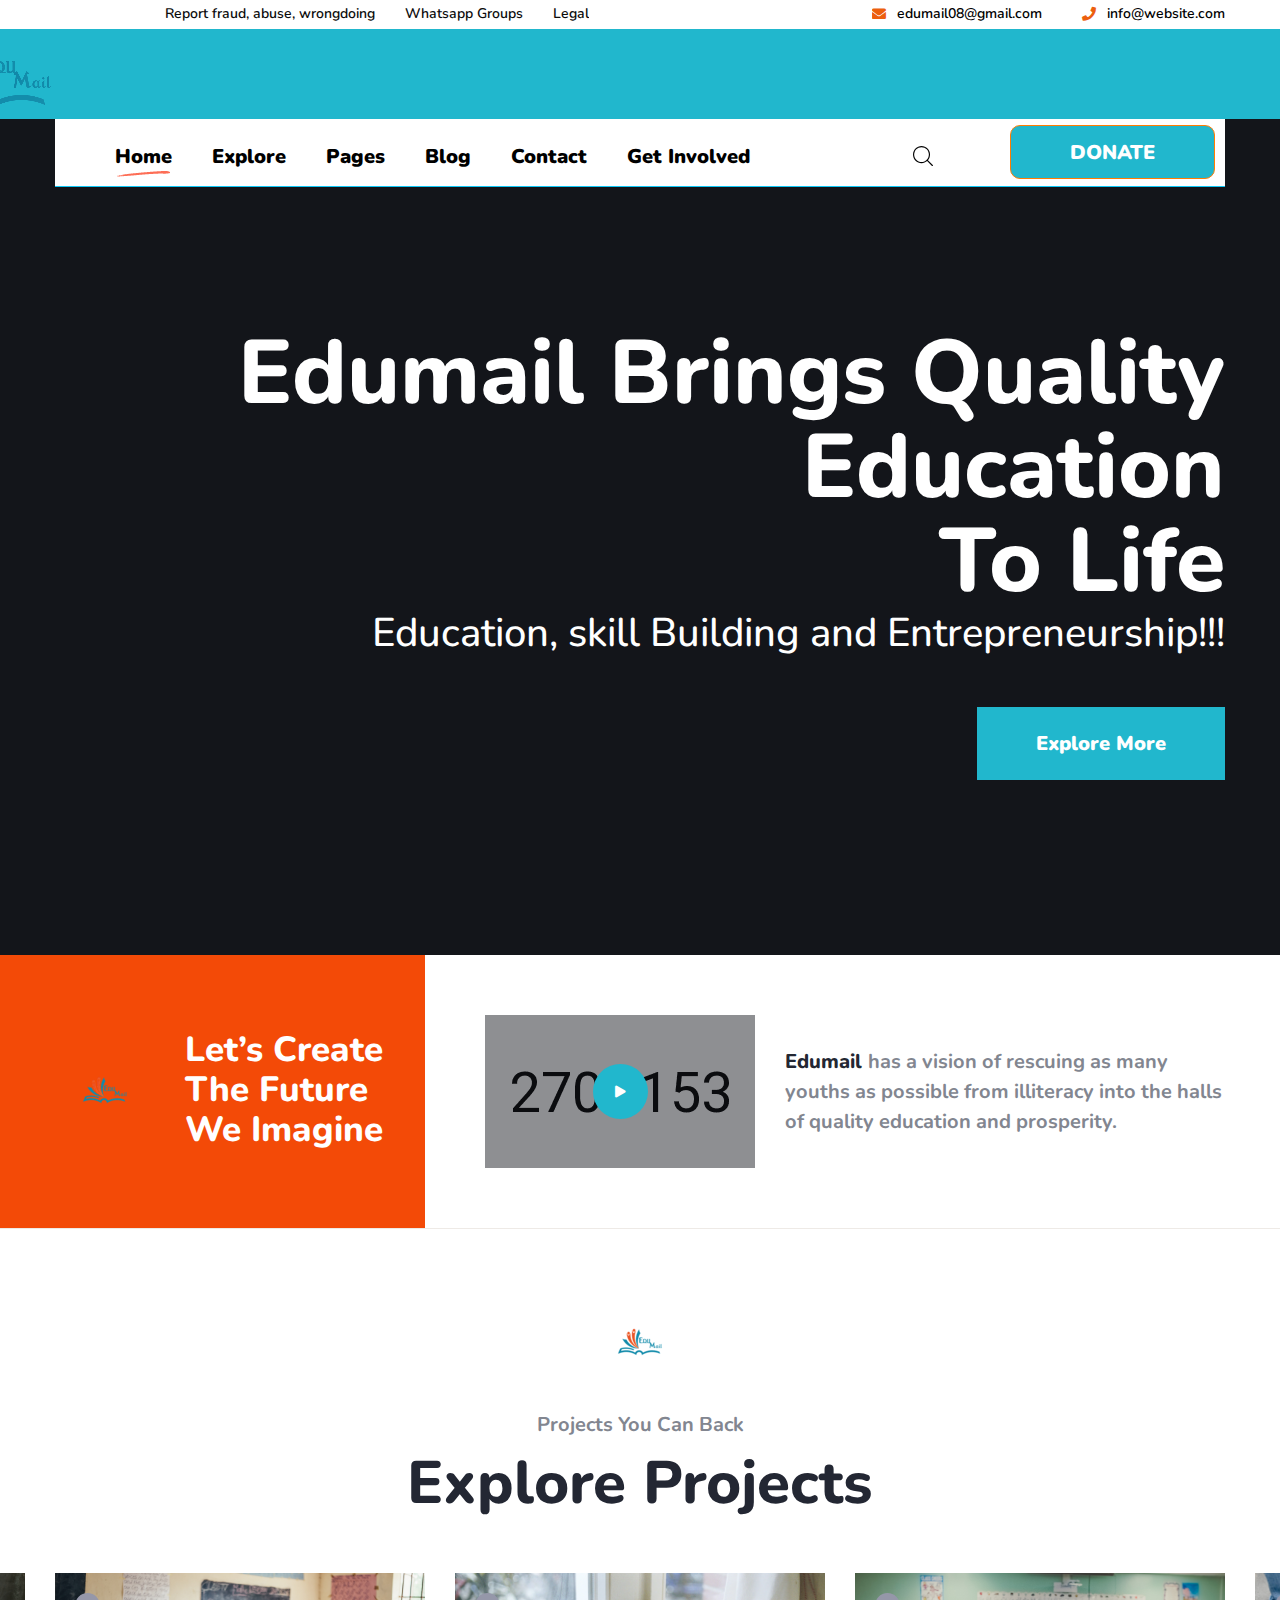
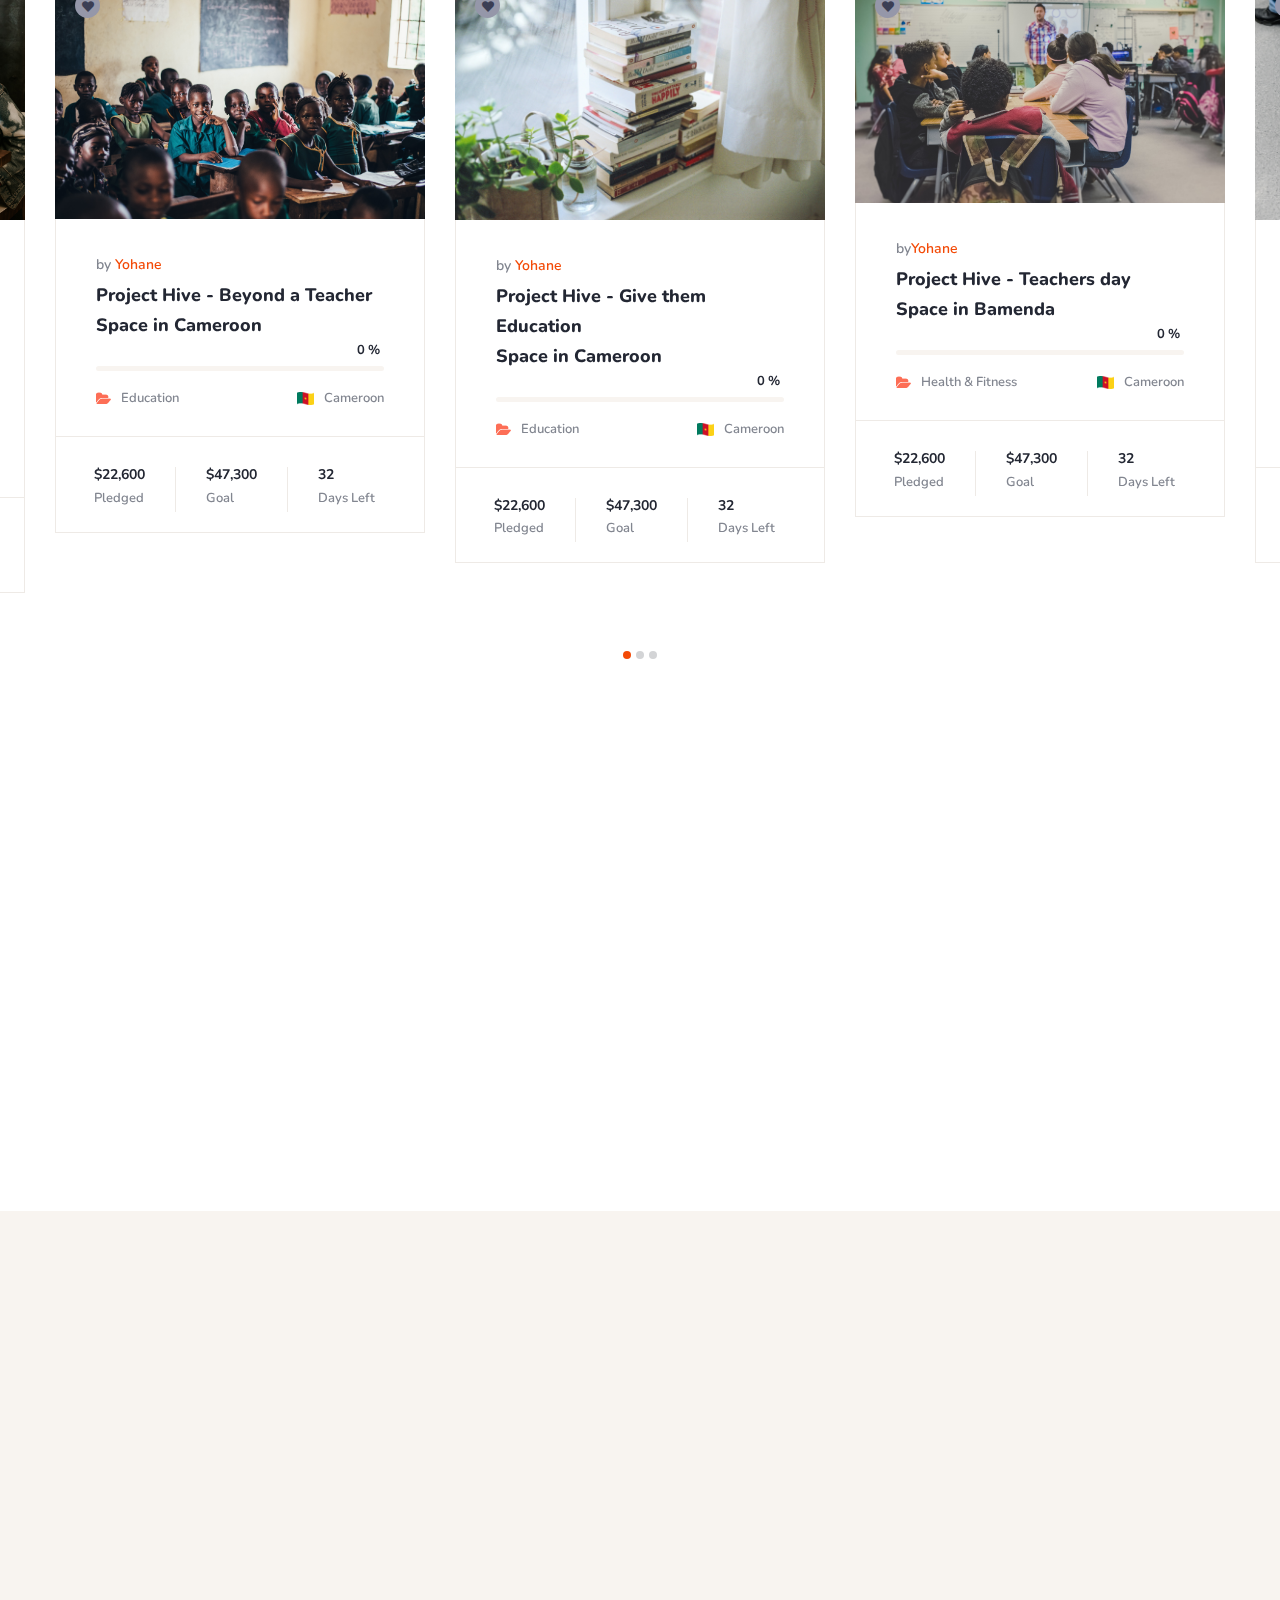
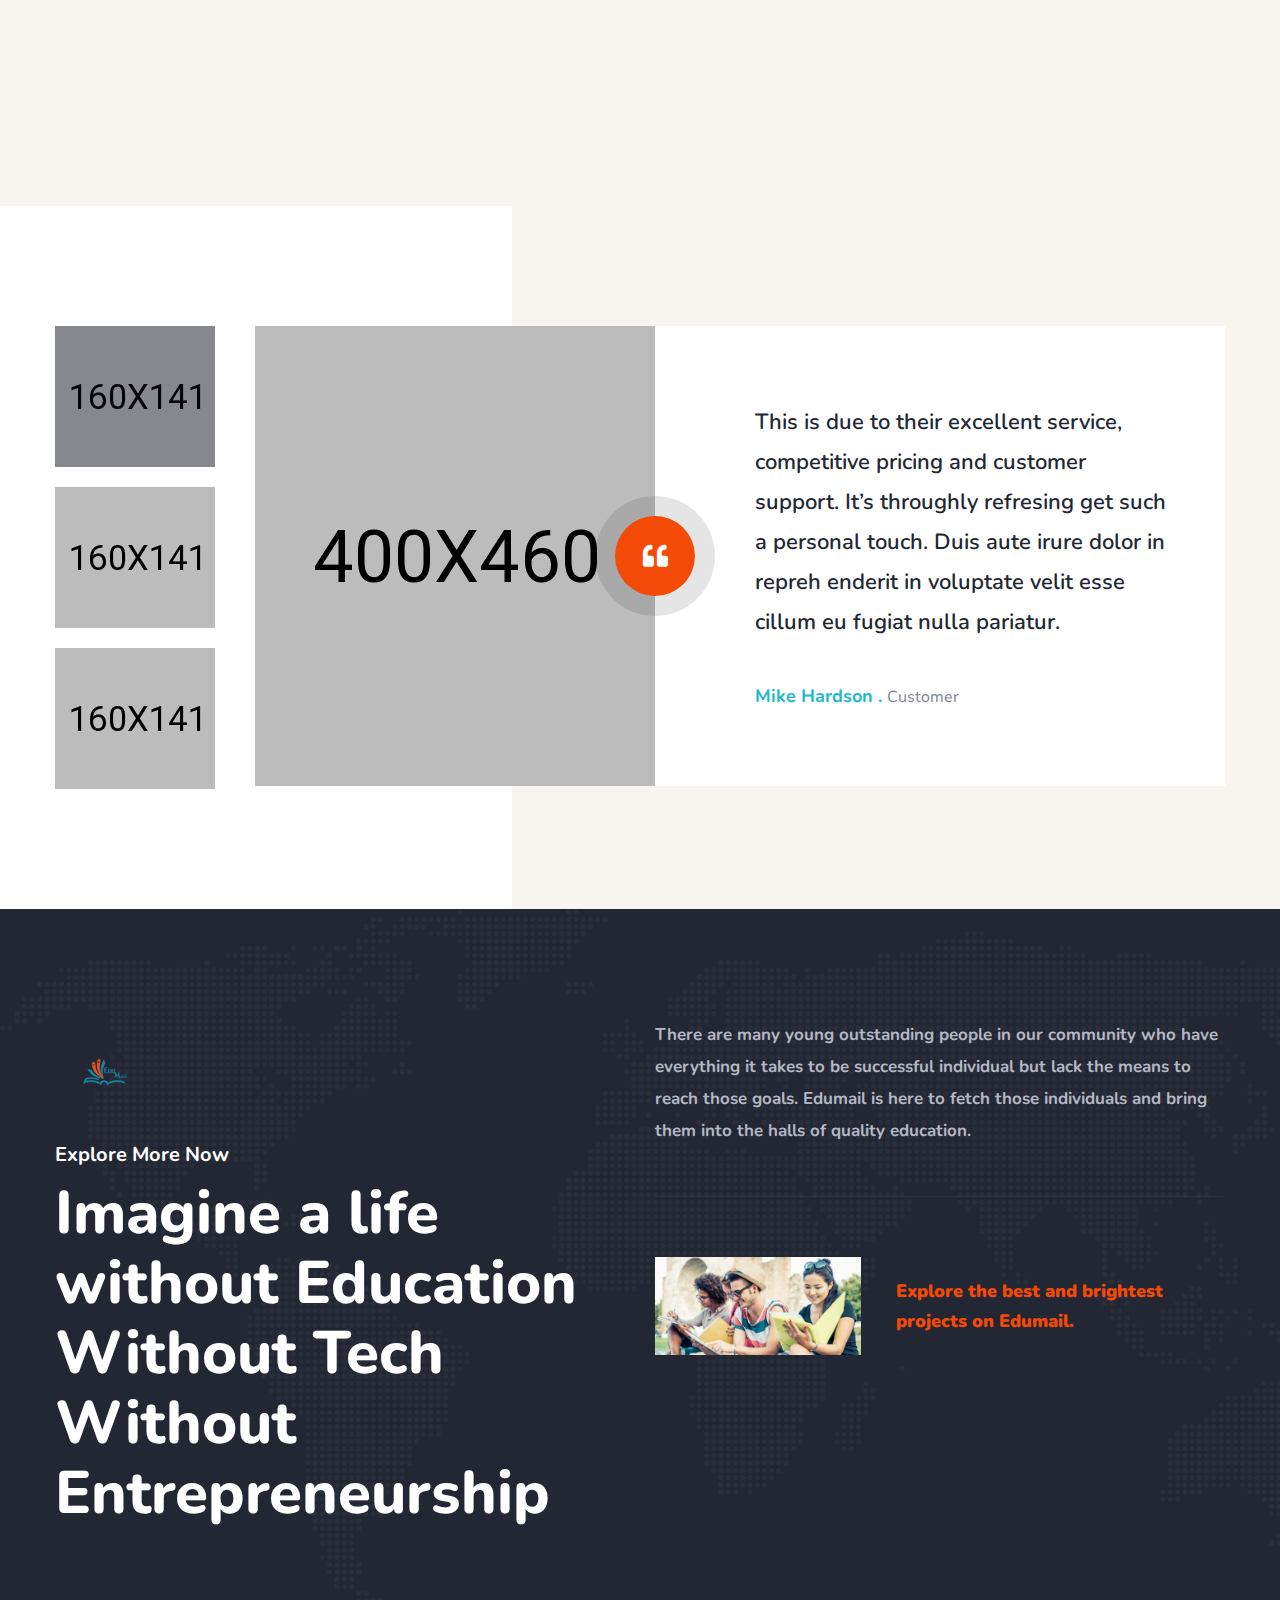
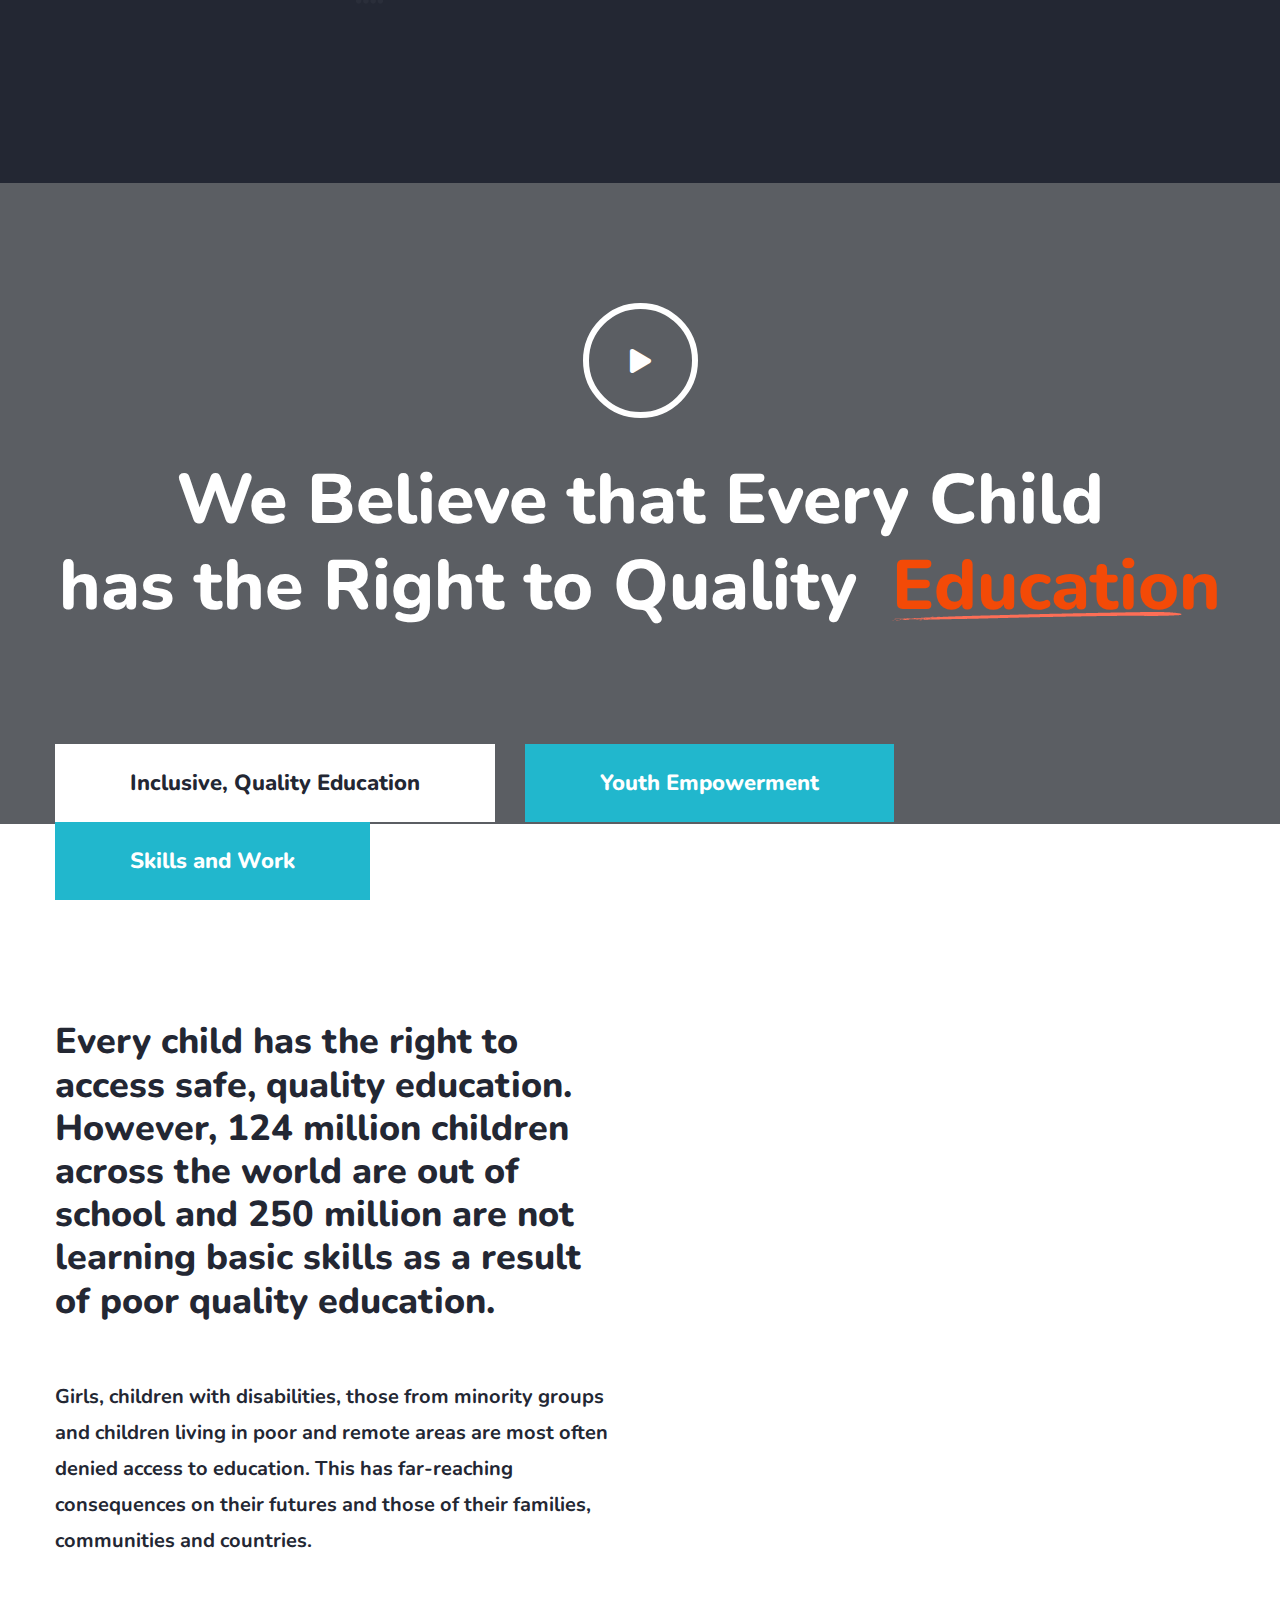
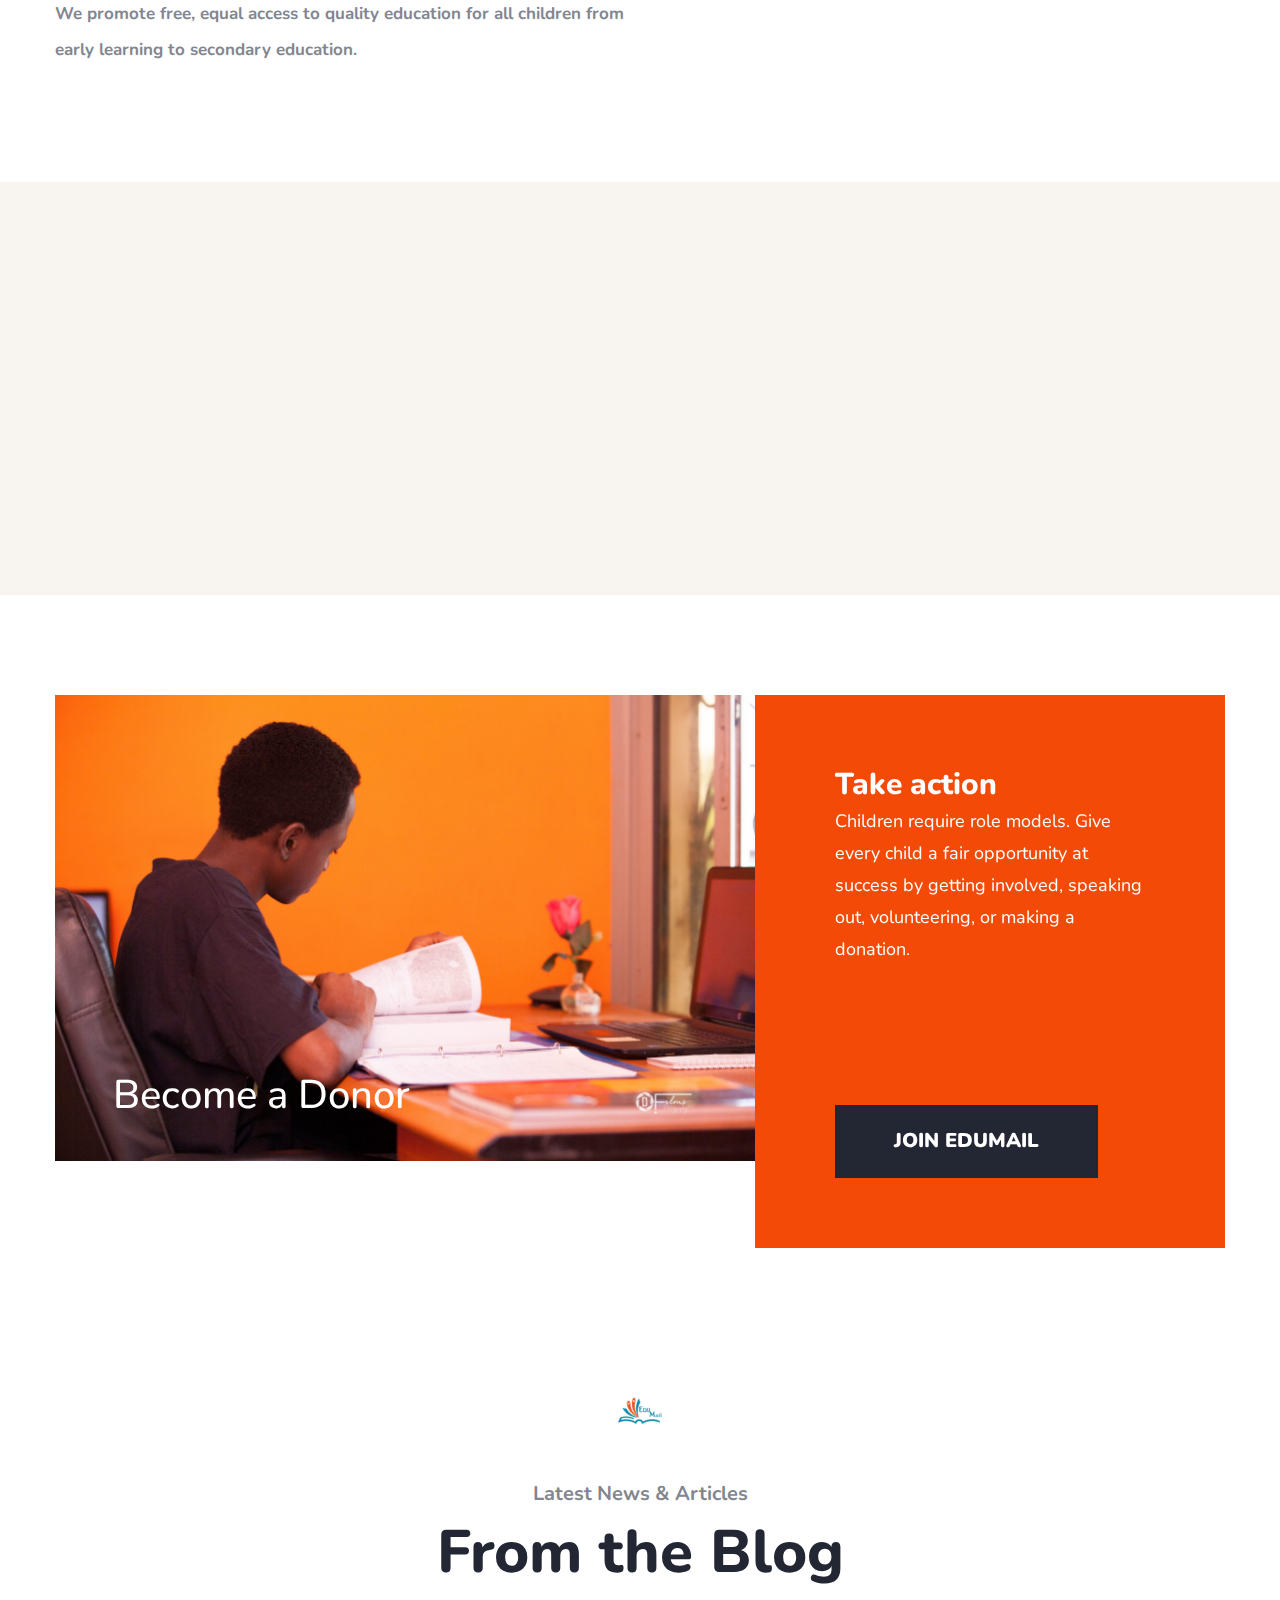
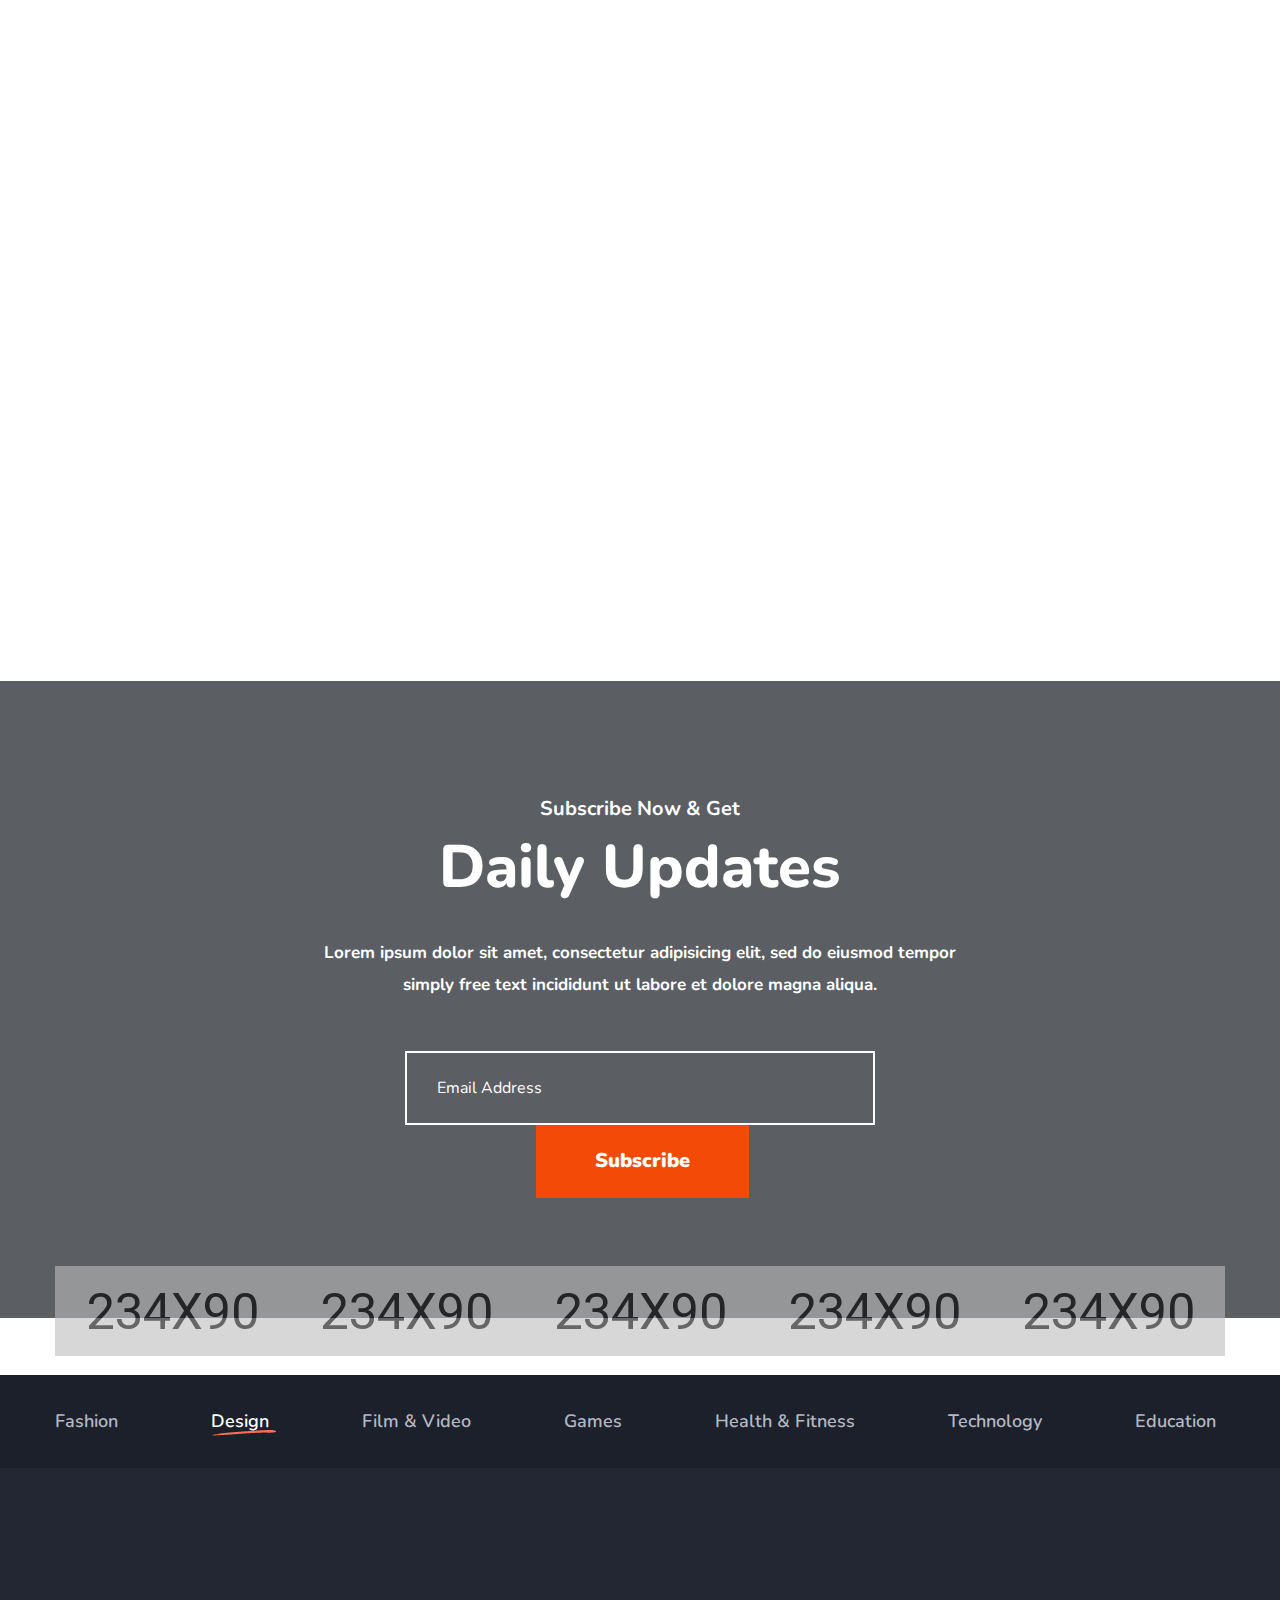
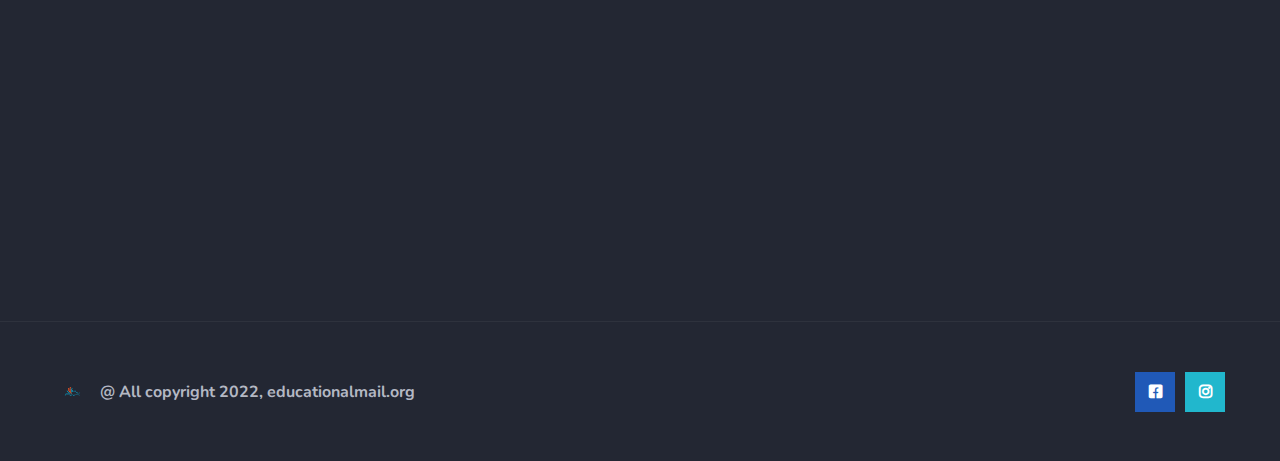
==== files/index2.html @ 87106266 "init" ====
<!DOCTYPE html>
<html lang="en">

<head>
    <meta charset="UTF-8">
    <meta name="viewport" content="width=device-width, initial-scale=1.0">
    <meta http-equiv="X-UA-Compatible" content="ie=edge">
    <title>Edumail || Home </title>
    <link rel="apple-touch-icon" sizes="180x180" href="assets/images/favicons/apple-touch-icon.png">
    <link rel="icon" type="image/png" sizes="32x32" href="assets/images/favicons/favicon-32x32.png">
    <link rel="icon" type="image/png" sizes="16x16" href="assets/images/favicons/favicon-16x16.png">
    <link rel="manifest" href="assets/images/favicons/site.webmanifest">

    <!-- Fonts-->
    <link
        href="https://fonts.googleapis.com/css2?family=Nunito:ital,wght@0,300;0,400;0,600;0,700;0,800;0,900;1,400;1,600;1,700;1,800;1,900&display=swap"
        rel="stylesheet">
    <link href="https://fonts.googleapis.com/css2?family=Sacramento&display=swap" rel="stylesheet">

    <!-- Css-->
    <link rel="stylesheet" href="assets/css/animate.min.css">
    <link rel="stylesheet" href="assets/css/bootstrap.min.css">
    <link rel="stylesheet" href="assets/css/owl.carousel.min.css">
    <link rel="stylesheet" href="assets/css/owl.theme.default.min.css">
    <link rel="stylesheet" href="assets/css/magnific-popup.css">
    <link rel="stylesheet" href="assets/css/fontawesome-all.min.css">
    <link rel="stylesheet" href="assets/css/swiper.min.css">
    <link rel="stylesheet" href="assets/css/bootstrap-select.min.css">

    <link rel="stylesheet" href="assets/css/jquery.mCustomScrollbar.min.css">
    <link rel="stylesheet" href="assets/css/bootstrap-datepicker.min.css">
    <link rel="stylesheet" href="assets/css/vegas.min.css">
    <link rel="stylesheet" href="assets/css/nouislider.min.css">
    <link rel="stylesheet" href="assets/css/nouislider.pips.css">
    <link rel="stylesheet" href="assets/css/jitsin_iconl.css">
    <link rel="stylesheet" href="assets/css/jquery.bxslider.css">


    
    



    





    <!-- Template styles -->
    <link rel="stylesheet" href="assets/css/style.css">
    <link rel="stylesheet" href="assets/css/responsive.css">

</head>

<body>

    <div class="preloader">
        <img src="assets/images/logo1.png" class="preloader__image" alt="">
    </div>
    <!-- /.preloader -->

    <div class="page-wrapper">


        <div class="site_header__header_two_wrap clearfix">

            <div class="header_top_four">
                <div class="container">
                    <div class="header_top_four_content clearfix">
                        <div class="header_top_four_left float-left">
                            <ul>
                                <li><a href="#">Report fraud, abuse, wrongdoing </a></li>
                                <li><a href="#">Whatsapp Groups</a></li>
                                <li><a href="#">Legal</a></li>
                            </ul>
                        </div>

                        <div class="header_top_four_right float-right">
                            <div class="header_contact_two">
                                <ul>
                                    <li><i class="fa fa-envelope"></i> <a
                                            href="mailto:edumail08@gmail.com">edumail08@gmail.com</a></li>
                                    <li><i class="fa fa-phone"></i> <a
                                            href="mailto:logistic@email.com">info@website.com</a></li>
                                </ul>
                                
                            </div>
                        </div>

                    </div>
                </div>
            </div>
            <div class="header_top_two">
                <div class="container">
                    <div class="header_top_two_content clearfix">
                        <div class="header_top_two_left float-left">
                            <div class="logo_box_two">
                                <a href="index2.html" class="main-nav__logo">
                                    <img src="assets/images/resources/Temp-300x75.png" class="main-logo" alt="Awesome Image">
                                </a>
                            </div>
                           
                            
                        </div>

                        <div class="header_top_two_right float-right">
                            <div class="header_contact_one">
                               
                            </div>
                        </div>


                    </div>
                </div>
            </div>

            <header class="main_nav_header_two">
                <nav class="header-navigation stricky two">
                    <div class="container clearfix">
                        <div class="main_nav_header_two_content clearfix">

                            <!-- Brand and toggle get grouped for better mobile display -->
                            <div class="main-nav__left">
                                <a href="#" class="side-menu__toggler">
                                    <i class="fa fa-bars"></i>
                                </a>
                            </div>

                            <div class="main-nav__main-navigation two float-left">
                                <ul class=" main-nav__navigation-box">
                                    <li class="dropdown current">
                                        <a href="index2.html"><h4><b>Home</b></h4></a>
                                        <ul>
                                            <li><a href="index.html">Home 01</a></li>
                                            <li><a href="index2.html">Home 02</a></li>
                                            <li><a href="index3.html">Home 03</a></li>
                                            <li><a href="index4.html">Home 04</a></li>
                                            <li><a href="index5.html">Home 05</a></li>
                                            <li class="dropdown"><a href="#">Header Versions</a>
                                                <ul>
                                                    <li><a href="index.html">Header 01</a></li>
                                                    <li><a href="index2.html">Header 02</a></li>
                                                    <li><a href="index3.html">Header 03</a></li>
                                                    <li><a href="index4.html">Header 04</a></li>
                                                    <li><a href="index5.html">Header 05</a></li>
                                                </ul><!-- /.sub-menu -->
                                            </li>
                                        </ul><!-- /.sub-menu -->
                                    </li>
                                    <li class="dropdown">
                                        <a href="#"><h4>Explore</h4></a>
                                        <ul>
                                            <li><a href="project.html">Projects</a></li>
                                            <li><a href="project-details.html">Projects Detail</a></li>
                                        </ul><!-- /.sub-menu -->
                                    </li>
                                    <li class="dropdown">
                                        <a href="#"><h4>Pages</h4></a>
                                        <ul>
                                            <li><a href="about.html">About</a></li>
                                            <li><a href="why-choose-us.html">Why Choose Us</a></li>
                                            <li><a href="faq.html">FAQs</a></li>
                                            <li><a href="team.html">Teamm Members</a></li>
                                            <li><a href="gallery.html">Gallery</a></li>
                                        </ul><!-- /.sub-menu -->
                                    </li>
                                    <li class="dropdown">
                                        <a href="#"><h4>Blog</h4></a>
                                        <ul>
                                            <li><a href="news.html">News</a></li>
                                            <li><a href="news-detail.html">Newss Details</a></li>
                                        </ul><!-- /.sub-menu -->
                                    </li>
                                    
                                    <li>
                                        <a href="contact.html"><h4>Contact</h4></a>
                                    </li>

                                    <li class="dropdown">
                                        <a href="#"><h4>Get involved</h4></a>
                                        <ul>
                                            <li><a href="#">Donate</a></li>
                                            <li><a href="#">Volunteer</a></li>
                                            <li><a href="#">Partner with us</a></li>
                                            
                                        </ul><!-- /.sub-menu -->
                                    </li>
                                </ul>
                            </div><!-- /.navbar-collapse -->


                            <div class="main_nav_right_two float-right">
                                <div class="icon_search_box">
                                    <a href="#" class="main-nav__search search-popup__toggler">
                                        <i class="icon-magnifying-glass"></i>
                                    </a>
                                </div>
                                
                                <div class="main_nav_right_two_btn">
                                    <a class="thm-btn" href="#">DONATE</a>
                                </div>
                            </div>


                        </div>

                    </div>
                </nav>
            </header>
        </div>

        <!-- Banner Section -->
        <section class="banner-section banner-two">

            <div class="banner-carousel-two owl-theme owl-carousel">
                <!-- Slide Item -->
                <div class="slide-item">
                    <div class="image-layer" style="background-image: url(assets/images/main-slider/bill-wegener-7MD4DR9jbP0-unsplash.jpg);">
                    </div>
                    <div class="auto-container">
                        <div class="content-box">
                            <div class="content">
                                <div class="inner">
                                    <div class="big_text">
                                        <h2>Edumail Brings Quality<br> Education <br>To Life</h2>
                                        <h1>Education, skill Building and Entrepreneurship!!!</h1>
                                    </div>
                                    <div class="link-box">
                                        <a href="" class="thm-btn">Explore More</a>
                                    </div>
                                </div>
                            </div>
                        </div>
                    </div>
                </div>
                
               
            </div>
        </section>
        <!--End Banner Section -->

        <!--Create Own Start-->
        <section class="create_own">
            <div class="container">
                <div class="row">
                    <div class="col-xl-4">
                        <div class="create-own_left">
                            <div class="create_own_icon_box">
                                <img src="assets/images/shapes/looo.png" alt="">
                            </div>
                            <div class="create_own_text">
                                <h2>Let’s Create<br>The Future <br>We Imagine</h2>
                            </div>
                        </div>
                    </div>
                    <div class="col-xl-8">
                        <div class="create_own_right_content">
                            <div class="create_own_video_box">
                                <img src="assets/images/resources/create_own_video-img.jpg" alt="">
                                <div class="create_own_video_btn">
                                    <a href="https://www.youtube.com/watch?v=i9E_Blai8vk" class="video-popup"><i
                                            class="fa fa-play"></i></a>
                                </div>
                            </div>
                            <div class="create_own_text">
                                <p><span>Edumail </span>has a vision of rescuing as many youths as possible from illiteracy into the halls of quality education
                                    and prosperity.</p>
                            </div>
                        </div>
                    </div>
                </div>
            </div>
        </section>

        <!--Explore Projects One Start-->
        <section class="explorep_projects_one">
            <div class="container">
                <div class="block-title text-center">
                    <div class="block_title_icon">
                        <img src="assets/images/shapes/looo.png" alt="">
                    </div>
                    <p>Projects You Can Back</p>
                    <h3>Explore Projects</h3>
                </div>
                <div class="row">
                    <div class="col-xl-12">
                        <div class="projects_four_carousel owl-theme owl-carousel">
                            <div class="projects_one_single">
                                <div class="projects_one_img">
                                    <img src="assets/images/project/annie-spratt-OIuCXxx08yg-unsplash.jpg" alt="">
                                    <div class="project_one_icon">
                                        <i class="fa fa-heart"></i>
                                    </div>
                                </div>
                                <div class="projects_one_content">
                                    <div class="porjects_one_text">
                                        <p><span>by</span> Yohane</p>
                                        <h3><a href="project-details.html">Project Hive - Beyond a Teacher<br>Space in Cameroon</a></h3>
                                    </div>
                                    <div class="progress-levels">
                                        <!--Skill Box-->
                                        <div class="progress-box">
                                            <div class="inner count-box">
                                                <div class="bar">
                                                    <div class="bar-innner">
                                                        <div class="skill-percent">
                                                            <span class="count-text" data-speed="3000"
                                                                data-stop="86">0</span>
                                                            <span class="percent">%</span>
                                                        </div>
                                                        <div class="bar-fill" data-percent="86"></div>
                                                    </div>
                                                </div>
                                            </div>
                                        </div>
                                    </div>
                                    <div class="projects_categories">
                                        <div class="projects_categories_left">
                                            <div class="left_icon">
                                                <img src="assets/images/project/folder-icon.png" alt="">
                                            </div>
                                            <div class="left_text">
                                                <p>Education</p>
                                            </div>
                                        </div>
                                        <div class="projects_categories_right">
                                            <div class="right_icon">
                                                <img src="assets/images/project/Flag_of_Cameroon_Flat_Wavy-1024x785.png" alt="">
                                            </div>
                                            <div class="right_text">
                                                <p>Cameroon</p>
                                            </div>
                                        </div>
                                    </div>
                                </div>
                                <div class="projects_one_bottom">
                                    <ul class="list-unstyled">
                                        <li>
                                            <h5>$22,600</h5>
                                            <p>Pledged</p>
                                        </li>
                                        <li>
                                            <h5>$47,300</h5>
                                            <p>Goal</p>
                                        </li>
                                        <li>
                                            <h5>32</h5>
                                            <p>Days Left</p>
                                        </li>
                                    </ul>
                                </div>
                            </div>
                            <div class="projects_one_single">
                                <div class="projects_one_img">
                                    <img src="assets/images/project/florencia-viadana-1J8k0qqUfYY-unsplash.jpg" alt="">
                                    <div class="project_one_icon">
                                        <i class="fa fa-heart"></i>
                                    </div>
                                </div>
                                <div class="projects_one_content">
                                    <div class="porjects_one_text">
                                        <p><span>by</span> Yohane</p>
                                        <h3><a href="project-details.html">Project Hive - Give them Education<br>Space in Cameroon</a></h3>
                                    </div>
                                    <div class="progress-levels">
                                        <!--Skill Box-->
                                        <div class="progress-box">
                                            <div class="inner count-box">
                                                <div class="bar">
                                                    <div class="bar-innner">
                                                        <div class="skill-percent">
                                                            <span class="count-text" data-speed="3000"
                                                                data-stop="86">0</span>
                                                            <span class="percent">%</span>
                                                        </div>
                                                        <div class="bar-fill" data-percent="86"></div>
                                                    </div>
                                                </div>
                                            </div>
                                        </div>
                                    </div>
                                    <div class="projects_categories">
                                        <div class="projects_categories_left">
                                            <div class="left_icon">
                                                <img src="assets/images/project/folder-icon.png" alt="">
                                            </div>
                                            <div class="left_text">
                                                <p>Education</p>
                                            </div>
                                        </div>
                                        <div class="projects_categories_right">
                                            <div class="right_icon">
                                                <img src="assets/images/project/Flag_of_Cameroon_Flat_Wavy-1024x785.png" alt="">
                                            </div>
                                            <div class="right_text">
                                                <p>Cameroon</p>
                                            </div>
                                        </div>
                                    </div>
                                </div>
                                <div class="projects_one_bottom">
                                    <ul class="list-unstyled">
                                        <li>
                                            <h5>$22,600</h5>
                                            <p>Pledged</p>
                                        </li>
                                        <li>
                                            <h5>$47,300</h5>
                                            <p>Goal</p>
                                        </li>
                                        <li>
                                            <h5>32</h5>
                                            <p>Days Left</p>
                                        </li>
                                    </ul>
                                </div>
                            </div>
                            <div class="projects_one_single">
                                <div class="projects_one_img">
                                    <img src="assets/images/project/tutors.jpg" alt="">
                                    <div class="project_one_icon">
                                        <i class="fa fa-heart"></i>
                                    </div>
                                </div>
                                <div class="projects_one_content">
                                    <div class="porjects_one_text">
                                        <p><span>by</span>Yohane</p>
                                        <h3><a href="project-details.html">Project Hive - Teachers day<br>Space in Bamenda</a></h3>
                                    </div>
                                    <div class="progress-levels">
                                        <!--Skill Box-->
                                        <div class="progress-box">
                                            <div class="inner count-box">
                                                <div class="bar">
                                                    <div class="bar-innner">
                                                        <div class="skill-percent">
                                                            <span class="count-text" data-speed="3000"
                                                                data-stop="8">0</span>
                                                            <span class="percent">%</span>
                                                        </div>
                                                        <div class="bar-fill" data-percent="86"></div>
                                                    </div>
                                                </div>
                                            </div>
                                        </div>
                                    </div>
                                    <div class="projects_categories">
                                        <div class="projects_categories_left">
                                            <div class="left_icon">
                                                <img src="assets/images/project/folder-icon.png" alt="">
                                            </div>
                                            <div class="left_text">
                                                <p>Health & Fitness</p>
                                            </div>
                                        </div>
                                        <div class="projects_categories_right">
                                            <div class="right_icon">
                                                <img src="assets/images/project/Flag_of_Cameroon_Flat_Wavy-1024x785.png" alt="">
                                            </div>
                                            <div class="right_text">
                                                <p>Cameroon</p>
                                            </div>
                                        </div>
                                    </div>
                                </div>
                                <div class="projects_one_bottom">
                                    <ul class="list-unstyled">
                                        <li>
                                            <h5>$22,600</h5>
                                            <p>Pledged</p>
                                        </li>
                                        <li>
                                            <h5>$47,300</h5>
                                            <p>Goal</p>
                                        </li>
                                        <li>
                                            <h5>32</h5>
                                            <p>Days Left</p>
                                        </li>
                                    </ul>
                                </div>
                            </div>
                            <div class="projects_one_single">
                                <div class="projects_one_img">
                                    <img src="assets/images/project/no_voilence.jpg" alt="">
                                    <div class="project_one_icon">
                                        <i class="fa fa-heart"></i>
                                    </div>
                                </div>
                                <div class="projects_one_content">
                                    <div class="porjects_one_text">
                                        <p><span>by</span> Yohane</p>
                                        <h3><a href="project-details.html">Project Hive - No-To-Academic-Violence Campaign<br>Space in Bamenda</a></h3>
                                    </div>
                                    <div class="progress-levels">
                                        <!--Skill Box-->
                                        <div class="progress-box">
                                            <div class="inner count-box">
                                                <div class="bar">
                                                    <div class="bar-innner">
                                                        <div class="skill-percent">
                                                            <span class="count-text" data-speed="3000"
                                                                data-stop="86">0</span>
                                                            <span class="percent">%</span>
                                                        </div>
                                                        <div class="bar-fill" data-percent="86"></div>
                                                    </div>
                                                </div>
                                            </div>
                                        </div>
                                    </div>
                                    <div class="projects_categories">
                                        <div class="projects_categories_left">
                                            <div class="left_icon">
                                                <img src="assets/images/project/folder-icon.png" alt="">
                                            </div>
                                            <div class="left_text">
                                                <p>Health & Fitness</p>
                                            </div>
                                        </div>
                                        <div class="projects_categories_right">
                                            <div class="right_icon">
                                                <img src="assets/images/project/Flag_of_Cameroon_Flat_Wavy-1024x785.png" alt="">
                                            </div>
                                            <div class="right_text">
                                                <p>Cameroon</p>
                                            </div>
                                        </div>
                                    </div>
                                </div>
                                <div class="projects_one_bottom">
                                    <ul class="list-unstyled">
                                        <li>
                                            <h5>$22,600</h5>
                                            <p>Pledged</p>
                                        </li>
                                        <li>
                                            <h5>$47,300</h5>
                                            <p>Goal</p>
                                        </li>
                                        <li>
                                            <h5>32</h5>
                                            <p>Days Left</p>
                                        </li>
                                    </ul>
                                </div>
                            </div>
                            <div class="projects_one_single">
                                <div class="projects_one_img">
                                    <img src="assets/images/project/homeless.jpg" alt="">
                                    <div class="project_one_icon">
                                        <i class="fa fa-heart"></i>
                                    </div>
                                </div>
                                <div class="projects_one_content">
                                    <div class="porjects_one_text">
                                        <p><span>by</span> Kevin Martin</p>
                                        <h3><a href="project-details.html">Project Hive - Homeless People Outreach<br>Space in Cameroon</a></h3>
                                    </div>
                                    <div class="progress-levels">
                                        <!--Skill Box-->
                                        <div class="progress-box">
                                            <div class="inner count-box">
                                                <div class="bar">
                                                    <div class="bar-innner">
                                                        <div class="skill-percent">
                                                            <span class="count-text" data-speed="3000"
                                                                data-stop="86">0</span>
                                                            <span class="percent">%</span>
                                                        </div>
                                                        <div class="bar-fill" data-percent="86"></div>
                                                    </div>
                                                </div>
                                            </div>
                                        </div>
                                    </div>
                                    <div class="projects_categories">
                                        <div class="projects_categories_left">
                                            <div class="left_icon">
                                                <img src="assets/images/project/folder-icon.png" alt="">
                                            </div>
                                            <div class="left_text">
                                                <p>Health & Fitness</p>
                                            </div>
                                        </div>
                                        <div class="projects_categories_right">
                                            <div class="right_icon">
                                                <img src="assets/images/project/Flag_of_Cameroon_Flat_Wavy-1024x785.png" alt="">
                                            </div>
                                            <div class="right_text">
                                                <p>Cameroon</p>
                                            </div>
                                        </div>
                                    </div>
                                </div>
                                <div class="projects_one_bottom">
                                    <ul class="list-unstyled">
                                        <li>
                                            <h5>$22,600</h5>
                                            <p>Pledged</p>
                                        </li>
                                        <li>
                                            <h5>$47,300</h5>
                                            <p>Goal</p>
                                        </li>
                                        <li>
                                            <h5>32</h5>
                                            <p>Days Left</p>
                                        </li>
                                    </ul>
                                </div>
                            </div>
                            <div class="projects_one_single">
                                <div class="projects_one_img">
                                    <img src="assets/images/project/covid.jpg" alt="">
                                    <div class="project_one_icon">
                                        <i class="fa fa-heart"></i>
                                    </div>
                                </div>
                                <div class="projects_one_content">
                                    <div class="porjects_one_text">
                                        <p><span>by</span> Kevin Martin</p>
                                        <h3><a href="project-details.html">Project Hive - Covid-19 Brigade for safe schools in Cameroon)<br>Space in Cameroon</a></h3>
                                    </div>
                                    <div class="progress-levels">
                                        <!--Skill Box-->
                                        <div class="progress-box">
                                            <div class="inner count-box">
                                                <div class="bar">
                                                    <div class="bar-innner">
                                                        <div class="skill-percent">
                                                            <span class="count-text" data-speed="3000"
                                                                data-stop="86">0</span>
                                                            <span class="percent">%</span>
                                                        </div>
                                                        <div class="bar-fill" data-percent="86"></div>
                                                    </div>
                                                </div>
                                            </div>
                                        </div>
                                    </div>
                                    <div class="projects_categories">
                                        <div class="projects_categories_left">
                                            <div class="left_icon">
                                                <img src="assets/images/project/folder-icon.png" alt="">
                                            </div>
                                            <div class="left_text">
                                                <p>Health & Fitness</p>
                                            </div>
                                        </div>
                                        <div class="projects_categories_right">
                                            <div class="right_icon">
                                                <img src="assets/images/project/Flag_of_Cameroon_Flat_Wavy-1024x785.png" alt="">
                                            </div>
                                            <div class="right_text">
                                                <p>Cameroon</p>
                                            </div>
                                        </div>
                                    </div>
                                </div>
                                <div class="projects_one_bottom">
                                    <ul class="list-unstyled">
                                        <li>
                                            <h5>$22,600</h5>
                                            <p>Pledged</p>
                                        </li>
                                        <li>
                                            <h5>$47,300</h5>
                                            <p>Goal</p>
                                        </li>
                                        <li>
                                            <h5>32</h5>
                                            <p>Days Left</p>
                                        </li>
                                    </ul>
                                </div>
                            </div>
                            <div class="projects_one_single">
                                <div class="projects_one_img">
                                    <img src="assets/images/project/entre.jpg" alt="">
                                    <div class="project_one_icon">
                                        <i class="fa fa-heart"></i>
                                    </div>
                                </div>
                                <div class="projects_one_content">
                                    <div class="porjects_one_text">
                                        <p><span>by</span> Kevin Martin</p>
                                        <h3><a href="project-details.html">Project Hive - •Edumail Hub (Edumail entrepreneurs)<br>Space in Bamenda</a></h3>
                                    </div>
                                    <div class="progress-levels">
                                        <!--Skill Box-->
                                        <div class="progress-box">
                                            <div class="inner count-box">
                                                <div class="bar">
                                                    <div class="bar-innner">
                                                        <div class="skill-percent">
                                                            <span class="count-text" data-speed="3000"
                                                                data-stop="86">0</span>
                                                            <span class="percent">%</span>
                                                        </div>
                                                        <div class="bar-fill" data-percent="86"></div>
                                                    </div>
                                                </div>
                                            </div>
                                        </div>
                                    </div>
                                    <div class="projects_categories">
                                        <div class="projects_categories_left">
                                            <div class="left_icon">
                                                <img src="assets/images/project/folder-icon.png" alt="">
                                            </div>
                                            <div class="left_text">
                                                <p>Health & Fitness</p>
                                            </div>
                                        </div>
                                        <div class="projects_categories_right">
                                            <div class="right_icon">
                                                <img src="assets/images/project/Flag_of_Cameroon_Flat_Wavy-1024x785.png" alt="">
                                            </div>
                                            <div class="right_text">
                                                <p>Cameroon</p>
                                            </div>
                                        </div>
                                    </div>
                                </div>
                                <div class="projects_one_bottom">
                                    <ul class="list-unstyled">
                                        <li>
                                            <h5>$22,600</h5>
                                            <p>Pledged</p>
                                        </li>
                                        <li>
                                            <h5>$47,300</h5>
                                            <p>Goal</p>
                                        </li>
                                        <li>
                                            <h5>32</h5>
                                            <p>Days Left</p>
                                        </li>
                                    </ul>
                                </div>
                            </div>
                            <div class="projects_one_single">
                                <div class="projects_one_img">
                                    <img src="assets/images/project/skill.jpg" alt="">
                                    <div class="project_one_icon">
                                        <i class="fa fa-heart"></i>
                                    </div>
                                </div>
                                <div class="projects_one_content">
                                    <div class="porjects_one_text">
                                        <p><span>by</span> Yohane</p>
                                        <h3><a href="project-details.html">Project Hive - Skill building for girls<br>Space in Bamenda</a></h3>
                                    </div>
                                    <div class="progress-levels">
                                        <!--Skill Box-->
                                        <div class="progress-box">
                                            <div class="inner count-box">
                                                <div class="bar">
                                                    <div class="bar-innner">
                                                        <div class="skill-percent">
                                                            <span class="count-text" data-speed="3000"
                                                                data-stop="86">0</span>
                                                            <span class="percent">%</span>
                                                        </div>
                                                        <div class="bar-fill" data-percent="86"></div>
                                                    </div>
                                                </div>
                                            </div>
                                        </div>
                                    </div>
                                    <div class="projects_categories">
                                        <div class="projects_categories_left">
                                            <div class="left_icon">
                                                <img src="assets/images/project/folder-icon.png" alt="">
                                            </div>
                                            <div class="left_text">
                                                <p>Health & Fitness</p>
                                            </div>
                                        </div>
                                        <div class="projects_categories_right">
                                            <div class="right_icon">
                                                <img src="assets/images/project/Flag_of_Cameroon_Flat_Wavy-1024x785.png" alt="">
                                            </div>
                                            <div class="right_text">
                                                <p>Cameroon</p>
                                            </div>
                                        </div>
                                    </div>
                                </div>
                                <div class="projects_one_bottom">
                                    <ul class="list-unstyled">
                                        <li>
                                            <h5>$22,600</h5>
                                            <p>Pledged</p>
                                        </li>
                                        <li>
                                            <h5>$47,300</h5>
                                            <p>Goal</p>
                                        </li>
                                        <li>
                                            <h5>32</h5>
                                            <p>Days Left</p>
                                        </li>
                                    </ul>
                                </div>
                            </div>
                            <div class="projects_one_single">
                                <div class="projects_one_img">
                                    <img src="assets/images/project/business.jpg" alt="">
                                    <div class="project_one_icon">
                                        <i class="fa fa-heart"></i>
                                    </div>
                                </div>
                                <div class="projects_one_content">
                                    <div class="porjects_one_text">
                                        <p><span>by</span> Kevin Martin</p>
                                        <h3><a href="project-details.html">Project Hive - Edumail Hub expo or projects/enterprise/business showcase<br>Space in Bamenda</a></h3>
                                    </div>
                                    <div class="progress-levels">
                                        <!--Skill Box-->
                                        <div class="progress-box">
                                            <div class="inner count-box">
                                                <div class="bar">
                                                    <div class="bar-innner">
                                                        <div class="skill-percent">
                                                            <span class="count-text" data-speed="3000"
                                                                data-stop="86">0</span>
                                                            <span class="percent">%</span>
                                                        </div>
                                                        <div class="bar-fill" data-percent="86"></div>
                                                    </div>
                                                </div>
                                            </div>
                                        </div>
                                    </div>
                                    <div class="projects_categories">
                                        <div class="projects_categories_left">
                                            <div class="left_icon">
                                                <img src="assets/images/project/folder-icon.png" alt="">
                                            </div>
                                            <div class="left_text">
                                                <p>Health & Fitness</p>
                                            </div>
                                        </div>
                                        <div class="projects_categories_right">
                                            <div class="right_icon">
                                                <img src="assets/images/project/Flag_of_Cameroon_Flat_Wavy-1024x785.png" alt="">
                                            </div>
                                            <div class="right_text">
                                                <p>Cameroon</p>
                                            </div>
                                        </div>
                                    </div>
                                </div>
                                <div class="projects_one_bottom">
                                    <ul class="list-unstyled">
                                        <li>
                                            <h5>$22,600</h5>
                                            <p>Pledged</p>
                                        </li>
                                        <li>
                                            <h5>$47,300</h5>
                                            <p>Goal</p>
                                        </li>
                                        <li>
                                            <h5>32</h5>
                                            <p>Days Left</p>
                                        </li>
                                    </ul>
                                </div>
                            </div>
                        </div>
                    </div>
                </div>
            </div>
        </section>

        <!--Two Boxes Start-->
        <section class="two_boxes">
            <div class="container">
                <div class="row">
                    <div class="col-xl-6">
                        <!--Two Boxes Single-->
                        <div class="clearfix two_boxes_single wow slideInLeft" data-wow-delay="100ms">
                            <div class="two_boxes_text">
                                <h4>Our vision</h4>
                                <p>Jitsin is an enormous global community built around creativity and creative projects.
                                </p>
                            </div>
                            <div class="two_boxes_image">
                                <img src="assets/images/resources/commu2.jpg" alt="">
                            </div>
                        </div>
                    </div>
                    <div class="col-xl-6">
                        <!--Two Boxes Single-->
                        <div class="clearfix two_boxes_single wow slideInRight" data-wow-delay="100ms">
                            <div class="two_boxes_text thm-base-clr">
                                <h4>Our Mission</h4>
                                <p>We measure our success by how well we achieve that mission, not by the size of our
                                    profits.</p>
                            </div>
                            <div class="two_boxes_image">
                                <img src="assets/images/resources/commu2.jpg" alt="">
                            </div>
                        </div>
                    </div>
                </div>
                <div class="two_boxes_border_bottom"></div>
            </div>
        </section>

         <!--Funtact One Start-->
         <section class="funfact_one">
            <div class="container">
                <div class="row">
                    <div class="col-xl-3 col-lg-6 col-md-6">
                        <div class="funfact_one_single wow fadeInUp">
                            <div class="funfact_one_icon">
                                <i class="icon-list"></i>
                            </div>
                            <h3><span class="counter">780</span></h3>
                            <p>Project Completed</p>
                        </div>
                    </div>
                    <div class="col-xl-3 col-lg-6 col-md-6">
                        <div class="funfact_one_single wow fadeInUp" data-wow-delay="100ms">
                            <div class="funfact_one_icon">
                                <i class="icon-save-money"></i>
                            </div>
                            <h3><span class="counter">8080</span></h3>
                            <p>Raised to Date</p>
                        </div>
                    </div>
                    <div class="col-xl-3 col-lg-6 col-md-6">
                        <div class="funfact_one_single wow fadeInUp" data-wow-delay="200ms">
                            <div class="funfact_one_icon">
                                <i class="icon-volunteer"></i>
                            </div>
                            <h3><span class="counter">440</span></h3>
                            <p>Partner Fundings</p>
                        </div>
                    </div>
                    <div class="col-xl-3 col-lg-6 col-md-6">
                        <div class="funfact_one_single wow fadeInUp" data-wow-delay="300ms">
                            <div class="funfact_one_icon">
                                <i class="icon-rating"></i>
                            </div>
                            <h3><span class="counter">2870</span></h3>
                            <p>Students Reached</p>
                        </div>
                    </div>
                </div>
            </div>
        </section>

       

        

        <!--Bx Testimonial Two-->
        <section class="bx-testimonial2">
            <div class="container">

                <div class="row">
                    <div class="col-xl-12">
                        <div class="bx_testimonial_slider">
                            <div class="row">
                                <div class="col-xl-2">
                                    <div class="slider-pager">
                                        <ul class="thumb-box list-unstyled text-center">
                                            <li>
                                                <a class="active" data-slide-index="0" href="#">
                                                    <div class="img-holder">
                                                        <img src="assets/images/testimonials/bx-testi-1.png" alt="">
                                                    </div>
                                                </a>
                                            </li>
                                            <li>
                                                <a data-slide-index="1" href="#">
                                                    <div class="img-holder">
                                                        <img src="assets/images/testimonials/bx-testi-2.png" alt="">
                                                    </div>
                                                </a>
                                            </li>
                                            <li>
                                                <a data-slide-index="2" href="#">
                                                    <div class="img-holder">
                                                        <img src="assets/images/testimonials/bx-testi-3.png" alt="">
                                                    </div>
                                                </a>
                                            </li>
                                        </ul>
                                    </div>
                                </div>

                                <div class="col-xl-10">
                                    <ul class="slider-content clearfix bxslider list-unstyled">
                                        <li>
                                            <div class="bx_testimonial_single clearfix">
                                                <div class="bx_img_box">
                                                    <img src="assets/images/testimonials/bx-testimonial-2.jpg" alt="">
                                                    <div class="bx_quote_icon"><i class="fas fa-quote-left"></i></div>
                                                </div>
                                                <div class="bx_text_box">
                                                    <p>This is due to their excellent service, competitive pricing and
                                                        customer support. It’s throughly refresing get such a personal
                                                        touch. Duis aute irure dolor in repreh enderit in voluptate
                                                        velit esse cillum eu fugiat nulla pariatur.</p>
                                                    <h4>Mike Hardson . <span>Customer</span></h4>
                                                </div>
                                            </div>
                                        </li>
                                        <li>
                                            <div class="bx_testimonial_single clearfix">
                                                <div class="bx_img_box">
                                                    <img src="assets/images/testimonials/bx-testimonial-1.jpg" alt="">
                                                    <div class="bx_quote_icon"><i class="fas fa-quote-left"></i></div>
                                                </div>
                                                <div class="bx_text_box">
                                                    <p>This is due to their excellent service, competitive pricing and
                                                        customer support. It’s throughly refresing get such a personal
                                                        touch. Duis aute irure dolor in repreh enderit in voluptate
                                                        velit esse cillum eu fugiat nulla pariatur.</p>
                                                    <h4>Mike Hardson . <span>Customer</span></h4>
                                                </div>
                                            </div>
                                        </li>
                                        <li>
                                            <div class="bx_testimonial_single clearfix">
                                                <div class="bx_img_box">
                                                    <img src="assets/images/testimonials/bx-testimonial-3.jpg" alt="">
                                                    <div class="bx_quote_icon"><i class="fas fa-quote-left"></i></div>
                                                </div>
                                                <div class="bx_text_box">
                                                    <p>This is due to their excellent service, competitive pricing and
                                                        customer support. It’s throughly refresing get such a personal
                                                        touch. Duis aute irure dolor in repreh enderit in voluptate
                                                        velit esse cillum eu fugiat nulla pariatur.</p>
                                                    <h4>Mike Hardson . <span>Customer</span></h4>
                                                </div>
                                            </div>
                                        </li>
                                    </ul>
                                </div>

                            </div>

                        </div>
                    </div>
                </div>
            </div>
        </section>
        
       

        <!--Imaginative Start-->
        <section class="imaginative">
            <div class="imaginative_bg_map"
                style="background-image: url(assets/images/resources/imaginative-bg-map.png)"></div>
            <div class="container">
                <div class="row">
                    <div class="col-xl-6">
                        <div class="imaginative_left">
                            <div class="block-title text-left">
                                <div class="block_title_icon">
                                    <img src="assets/images/shapes/looo.png" alt="">
                                </div>
                                <p>Explore More Now</p>
                                <h3>Imagine a life without Education<br>Without Tech<br>Without Entrepreneurship</h3>
                            </div>
                        </div>
                    </div>
                    <div class="col-xl-6">
                        <div class="imaginative_right">
                            <div class="imaginative_text">
                                <p>There are many young outstanding people in our community who have everything it takes to be 
                                    successful individual but lack the means to reach those goals. Edumail is here to fetch 
                                    those individuals and bring them into the halls of quality education.
                                </p>
                            </div>
                            <div class="imaginative_img_box">
                                <div class="imaginative_image">
                                    <img src="assets/images/resources/education_0.jpg" alt="">
                                </div>
                                <div class="imaginative_content">
                                    <h4>Explore the best and brightest<br>projects on Edumail.</h4>
                                </div>
                            </div>
                        </div>
                    </div>
                </div>
            </div>
        </section>

         <!--video One Start-->
         <section class="video-one" style="background-image:url(assets/images/resources/vid1.jpg);">
            <div class="container text-center">
                <a href="https://www.youtube.com/watch?v=i9E_Blai8vk" class="video-one__btn video-popup"><i
                        class="fa fa-play"></i></a>
                <h3>We Believe that Every Child<br>has the Right to Quality <span>Education</span></h3>
            </div>
        </section>
        <!--Three Tabs Start-->
        <section class="three_tabs">
            <div class="container">
                <div class="row">
                    <div class="col-xl-12">
                        <div class="three-tab-box tabs-box">
                            <ul class="tab-btns tab-buttons clearfix list-unstyled">
                                <li data-tab="#crowdfunding" class="tab-btn active-btn"><span>Inclusive, Quality Education</span></li>
                                <li data-tab="#how_invest" class="tab-btn"><span>Youth Empowerment</span></li>
                                <li data-tab="#where_invest" class="tab-btn"><span>Skills and Work</span></li>
                            </ul>
                            <div class="tabs-content">
                                <div class="tab active-tab" id="crowdfunding">
                                    <div class="crowdfunding_detail">
                                        <div class="row">
                                            <div class="col-xl-6">
                                                <div class="crowdfunding_text">
                                                    <h2><p>Every child has the right to access safe, quality education.

                                                        However, 124 million children across the world are out of school and 
                                                        250 million are not learning basic skills as a result of poor quality education.</p>
                                                    </h2>
                                                    <p class="middle_text">Girls, children with disabilities, those from minority groups and
                                                        children living in poor and remote areas are most often denied access to education. 
                                                        This has far-reaching consequences on their futures and those of their families,
                                                         communities and countries.</p>
                                                    <p class="bottom-text">We promote free, equal access to quality education for all children
                                                         from early learning to secondary education.  <br><br><br><br><br></p>
                                                </div>
                                            </div>
                                            <div class="col-xl-6">
                                                <div class="crowdfunding_image wow slideInRight" data-wow-delay="100ms">
                                                    <img src="assets/images/resources/quality_education.jpg" alt="">
                                                    <div class="crowdfunding_image_shape"></div>
                                                    <div class="link-box">
                                                        <a href="" class="thm-btn">Learn More</a>
                                                    </div>
                                                    
                                                </div>
                                            </div>
                                        </div>
                                    </div>
                                </div>

                                <div class="tab" id="how_invest">
                                    <div class="crowdfunding_detail">
                                        <div class="row">
                                            <div class="col-xl-6">
                                                <div class="crowdfunding_text">
                                                    <h2>We believe that young people must have the upportunity lead change withen their own communities.
                                                        We seek ways to enable vulnerable children to understand and defend their rights.
                                                    </h2>
                                                    <p class="middle_text">Across the world girls suffer injustices 
                                                        every day simply because they are young and female. We aim to
                                                         help the girls’ rights movement to grow, to take it from grassroots
                                                          to global, so girls have greater control in their lives.  </p>
                                                    <p class="bottom-text">We encourage boys and young men to respect girls and 
                                                        women, and empower them to become allies to the global girls’ rights movement. <br><br><br><br><br> </p>
                                                </div>
                                            </div>
                                            <div class="col-xl-6">
                                                <div class="crowdfunding_image">
                                                    <img src="assets/images/resources/youth.jpg" alt="">
                                                    <div class="crowdfunding_image_shape"></div>
                                                    <div class="link-box">
                                                        <a href="" class="thm-btn">Learn More</a>
                                                    </div>
                                                    
                                                </div>
                                            </div>
                                        </div>
                                    </div>
                                </div>

                                <div class="tab" id="where_invest">
                                    <div class="crowdfunding_detail">
                                        <div class="row">
                                            <div class="col-xl-6">
                                                <div class="crowdfunding_text">
                                                    <h2>When girls, boys, women and men are empowered with skills they need for working life, they thrive. They can support themselves, their families and communities.
                                                    </h2>
                                                    <p class="middle_text">To address these critical issues, Edumail is working with
                                                         international organisations and development organisations
                                                         to increase and improve young people’s access to financial services, 
                                                        financial literacy and entrepreneurship and employment skills training.</p>
                                                    <p class="bottom-text">"The more we give importance to skill development, the more competent will be our youth." <br><br><br><br><br></p>
                                                </div>
                                            </div>
                                            <div class="col-xl-6">
                                                <div class="crowdfunding_image">
                                                    <img src="assets/images/resources/skill.jpg" alt="">
                                                    <div class="crowdfunding_image_shape"></div>
                                                    <div class="link-box">
                                                        <a href="" class="thm-btn">Learn More</a>
                                                    </div>
                                                    
                                                </div>
                                            </div>
                                        </div>
                                    </div>
                                </div>
                            </div>
                        </div>
                    </div>
                </div>
            </div>
        </section>



         <!--CTA One Start-->
         <section class="cta_one">
            <div class="container">
                <div class="row">
                    <div class="col-xl-12">
                        <div class="cta_one_inner wow fadeInUp" data-wow-delay="100ms">
                            <div class="cta_one_left">
                                <h3>Give every Student a fair chance to succeed.</h3>
                            </div>
                            <div class="cta_one_right">
                                <a href="#" class="thm-btn">Become a Donor</a>
                            </div>
                        </div>
                    </div>
                </div>
            </div>
        </section>

       

      
    
    <!--Featured Project Start-->
    <section class="featured_project">
        <div class="container">
            <div class="row">
                <div class="col-xl-12">
                    <div class="featured_project_carousel owl-theme owl-carousel">
                        <!--Featured Project single-->
                        <div class="featured_project_single">
                            <div class="featured_project_image">
                                <img src="assets/images/resources/take_action.jpg" alt="">
                                <div class="featured_project_bottom_text">
                                    <h3>Become a Donor</h3>
                                </div>
                            </div>
                            <div class="featured_projects_content">
                                <h2>Take action</h2>
                                
                                <div class="featured_projects_text">
                                    <p>Children require role models.
                                        Give every child a fair opportunity at success by getting involved, speaking out, volunteering, or making a donation.  </p>
                                </div>
                                <div class="featured_projects_btn">
                                    <a href="#" class="thm-btn">JOIN EDUMAIL</a>
                                </div>
                            </div>
                        </div>
                       
                                
                            </div>
                        </div>
                    </div>
                </div>
            </div>
        </div>
    </section>

       

        <!--Categories Two Start-->
        <section class="blog_five">
            <div class="container">
                <div class="block-title text-center">
                    <div class="block_title_icon">
                        <img src="assets/images/shapes/looo.png" alt="">
                    </div>
                    <p>Latest News & Articles</p>
                    <h3>From the Blog</h3>
                </div>
                <div class="row">
                    <div class="col-xl-3 col-lg-6 col-md-6">
                        <!--Blog Five Single-->
                        <div class="blog_five_single wow fadeInUp animated" data-wow-delay="0.3s"
                            data-wow-duration="1200ms">
                            <div class="blog_five_image">
                                <img src="assets/images/blog/blog-5-img-1.jpg" alt="">
                            </div>
                            <div class="blog-five_content">
                                <ul class="list-unstyled blog-five__meta">
                                    <li><a href="news-detail.html"><i class="far fa-user-circle"></i> Admin</a></li>
                                </ul>
                                <div class="blog_five_title">
                                    <h3><a href="#">How to tell story of your creative work</a></h3>
                                </div>
                                <div class="blog_five_date">
                                    <a href="#">02 Jan, 2020</a>
                                </div>
                            </div>
                        </div>
                    </div>
                    <div class="col-xl-3 col-lg-6 col-md-6">
                        <!--Blog Five Single-->
                        <div class="blog_five_single wow fadeInUp animated" data-wow-delay="0.5s"
                            data-wow-duration="1200ms">
                            <div class="blog_five_image">
                                <img src="assets/images/blog/blog-5-img-2.jpg" alt="">
                            </div>
                            <div class="blog-five_content">
                                <ul class="list-unstyled blog-five__meta">
                                    <li><a href="news-detail.html"><i class="far fa-user-circle"></i> Admin</a></li>
                                </ul>
                                <div class="blog_five_title">
                                    <h3><a href="#">How to tell story of your creative work</a></h3>
                                </div>
                                <div class="blog_five_date">
                                    <a href="#">02 Jan, 2020</a>
                                </div>
                            </div>
                        </div>
                    </div>
                    <div class="col-xl-3 col-lg-6 col-md-6">
                        <!--Blog Five Single-->
                        <div class="blog_five_single wow fadeInUp animated" data-wow-delay="0.7s"
                            data-wow-duration="1200ms">
                            <div class="blog_five_image">
                                <img src="assets/images/blog/blog-5-img-3.jpg" alt="">
                            </div>
                            <div class="blog-five_content">
                                <ul class="list-unstyled blog-five__meta">
                                    <li><a href="news-detail.html"><i class="far fa-user-circle"></i> Admin</a></li>
                                </ul>
                                <div class="blog_five_title">
                                    <h3><a href="#">How to tell story of your creative work</a></h3>
                                </div>
                                <div class="blog_five_date">
                                    <a href="#">02 Jan, 2020</a>
                                </div>
                            </div>
                        </div>
                    </div>
                    <div class="col-xl-3 col-lg-6 col-md-6">
                        <!--Blog Five Single-->
                        <div class="blog_five_single wow fadeInUp animated" data-wow-delay="0.9s"
                            data-wow-duration="1200ms">
                            <div class="blog_five_image">
                                <img src="assets/images/blog/blog-5-img-4.jpg" alt="">
                            </div>
                            <div class="blog-five_content">
                                <ul class="list-unstyled blog-five__meta">
                                    <li><a href="news-detail.html"><i class="far fa-user-circle"></i> Admin</a></li>
                                </ul>
                                <div class="blog_five_title">
                                    <h3><a href="#">How to tell story of your creative work</a></h3>
                                </div>
                                <div class="blog_five_date">
                                    <a href="#">02 Jan, 2020</a>
                                </div>
                            </div>
                        </div>
                    </div>
                </div>
            </div>
        </section>

         
       

        <!--Newsletter Two Start-->
        <section class="newsletter_two" style="background-image: url(assets/images/resources/news.jpg)">
            <div class="container">
                <div class="row">
                    <div class="col-xl-12">
                        <div class="newsletter_two_inner text-center">
                            <div class="newsletter_head">
                                <p>Subscribe Now & Get</p>
                                <h2>Daily Updates</h2>
                            </div>
                            <div class="newsletter_two_text">
                                <p>Lorem ipsum dolor sit amet, consectetur adipisicing elit, sed do eiusmod tempor
                                    simply free text incididunt ut labore et dolore magna aliqua.</p>
                            </div>
                            <form action="#" class="newsletter_two__form">
                                <input type="email" placeholder="Email Address" name="email">
                                <button class="thm-btn newsletter_two_btn" type="submit">Subscribe</button>
                            </form>
                        </div>
                    </div>
                </div>
            </div>
        </section>

        <!--Brand Four Start-->
        <section class="brand-one brand-two">
            <div class="container">
                <div class="row">
                    <div class="col-xl-12">
                        <div class="brand-one-carousel owl-carousel">
                            <div class="single_brand_item">
                                <a href="#"><img src="assets/images/brand/brand-2-img-1.png" alt="brand"></a>
                            </div>
                            <div class="single_brand_item">
                                <a href="#"><img src="assets/images/brand/brand-2-img-2.png" alt="brand"></a>
                            </div>
                            <div class="single_brand_item">
                                <a href="#"><img src="assets/images/brand/brand-2-img-3.png" alt="brand"></a>
                            </div>
                            <div class="single_brand_item">
                                <a href="#"><img src="assets/images/brand/brand-2-img-4.png" alt="brand"></a>
                            </div>
                            <div class="single_brand_item">
                                <a href="#"><img src="assets/images/brand/brand-2-img-5.png" alt="brand"></a>
                            </div>
                            <div class="single_brand_item">
                                <a href="#"><img src="assets/images/brand/brand-2-img-1.png" alt="brand"></a>
                            </div>
                            <div class="single_brand_item">
                                <a href="#"><img src="assets/images/brand/brand-2-img-2.png" alt="brand"></a>
                            </div>
                            <div class="single_brand_item">
                                <a href="#"><img src="assets/images/brand/brand-2-img-3.png" alt="brand"></a>
                            </div>
                            <div class="single_brand_item">
                                <a href="#"><img src="assets/images/brand/brand-2-img-4.png" alt="brand"></a>
                            </div>
                            <div class="single_brand_item">
                                <a href="#"><img src="assets/images/brand/brand-2-img-5.png" alt="brand"></a>
                            </div>
                        </div>
                    </div>
                </div>
            </div>
        </section>


       

        <!--Categories Two Start-->
        <div class="categories_two">
            <div class="container">
                <div class="row">
                    <div class="col-xl-12">
                        <ul class="categories_two_menu list-unstyled">
                            <li><a href="#">Fashion</a></li>
                            <li class="active"><a href="#">Design</a></li>
                            <li><a href="#">Film & Video</a></li>
                            <li><a href="#">Games</a></li>
                            <li><a href="#">Health & Fitness</a></li>
                            <li><a href="#">Technology</a></li>
                            <li><a href="#">Education</a></li>
                        </ul>
                    </div>
                </div>
            </div>
        </div>

        <!--Site Footer Start-->
        <footer class="site-footer">
            <div class="container">
                <div class="row">
                    <div class="col-xl-4 col-lg-6 col-md-6">
                        <div class="footer-widget__column footer-widget__about wow fadeInUp animated"
                            data-wow-delay="100ms"
                            style="visibility: visible; animation-delay: 100ms; animation-name: fadeInUp;">
                            <div class="footer-widget__title">
                                <h3>About</h3>
                            </div>
                            <div class="footer-widget_about_text">
                                <p>Id quas utamur delicata qui, vix ei prima mentitum omnesque. Duo corrumpit cotidieque
                                    ne.</p>
                            </div>
                            <form>
                                <div class="footer_input-box">
                                    <input type="Email" placeholder="Email Address">
                                    <button type="submit" class="button"><i class="fa fa-envelope"></i></button>
                                </div>
                            </form>
                        </div>
                    </div>
                    <div class="col-xl-2 col-lg-3 col-md-3">
                        <div class="footer-widget__column footer-widget__company wow fadeInUp animated"
                            data-wow-delay="200ms"
                            style="visibility: visible; animation-delay: 200ms; animation-name: fadeInUp;">
                            <div class="footer-widget__title">
                                <h3>Company</h3>
                            </div>
                            <ul class="footer-widget__company-list list-unstyled">
                                <li><a href="#">About Us</a></li>
                                <li><a href="#">How It Works</a></li>
                                <li><a href="#">Knowledge hub</a></li>
                                <li><a href="#">Success Stories</a></li>
                                <li><a href="#">Contact</a></li>
                            </ul>
                        </div>
                    </div>
                    <div class="col-xl-2 col-lg-3 col-md-3">
                        <div class="footer-widget__column footer-widget__explore wow fadeInUp animated"
                            data-wow-delay="300ms"
                            style="visibility: visible; animation-delay: 300ms; animation-name: fadeInUp;">
                            <div class="footer-widget__title">
                                <h3>Explore</h3>
                            </div>
                            <ul class="footer-widget__explore_list list-unstyled">
                                <li><a href="#">Blog</a></li>
                                <li><a href="#">Trust & Safety</a></li>
                                <li><a href="#">Help & Support</a></li>
                                <li><a href="#">Press</a></li>
                                <li><a href="#">Careers</a></li>
                            </ul>
                        </div>
                    </div>
                    <div class="col-xl-2 col-lg-4 col-md-4">
                        <div class="footer-widget__column footer-widget__links wow fadeInUp animated"
                            data-wow-delay="400ms"
                            style="visibility: visible; animation-delay: 400ms; animation-name: fadeInUp;">
                            <div class="footer-widget__title">
                                <h3>Links</h3>
                            </div>
                            <ul class="footer-widget_links_list list-unstyled">
                                <li><a href="#">Privacy</a></li>
                                <li><a href="#">Cookies</a></li>
                                <li><a href="#">Funded Companies</a></li>
                                <li><a href="#">Media Centre</a></li>
                                <li><a href="#">Partnership</a></li>
                            </ul>
                        </div>
                    </div>
                    <div class="col-xl-2 col-lg-8 col-md-8">
                        <div class="footer-widget__column footer-widget__options wow fadeInUp animated"
                            data-wow-delay="400ms"
                            style="visibility: visible; animation-delay: 400ms; animation-name: fadeInUp;">
                            <div class="footer-widget__title">
                                <h3>Options</h3>
                            </div>
                            <div class="footer_Currency">
                                <select name="currency" id="currency" class="selectpicker">
                                    <option value="Country">$ US Dollars </option>
                                    <option value="Aud">AUD</option>
                                    <option value="Aud">CAD</option>
                                </select>
                                <select name="language" id="language" class="selectpicker">
                                    <option value="Country">English</option>
                                    
                                </select>
                            </div>
                        </div>
                    </div>
                </div>
            </div>
        </footer>

        <!--Site Footer Bottom Start-->
        <div class="site-footer_bottom">
            <div class="container">
                <div class="site-footer_bottom_copyright">
                    <div class="site_footer_bottom_icon">
                        <img src="assets/images/shapes/Temp-1000x1000.png" alt="">
                    </div>
                    <p>@ All copyright 2022, <a href="#">educationalmail.org</a></p>
                </div>
                <div class="site-footer__social">
                    
                    <a href="https://web.facebook.com/profile.php?id=100063571451445" class="fb-clr"><i class="fab fa-facebook-square"></i></a>
                    
                    <a href="https://www.instagram.com/educationalmail/" class="ins-clr"><i class="fab fa-instagram"></i></a>
                </div>
            </div>
        </div>




    </div><!-- /.page-wrapper -->


    <a href="#" data-target="html" class="scroll-to-target scroll-to-top"><i class="fa fa-angle-up"></i></a>


    <div class="side-menu__block">
        <div class="side-menu__block-overlay custom-cursor__overlay">
            <div class="cursor"></div>
            <div class="cursor-follower"></div>
        </div><!-- /.side-menu__block-overlay -->
        <div class="side-menu__block-inner ">
            <div class="side-menu__top justify-content-end">
                <a href="#" class="side-menu__toggler side-menu__close-btn"><img
                        src="assets/images/shapes/close-1-1.png" alt=""></a>
            </div><!-- /.side-menu__top -->

            <nav class="mobile-nav__container">
                <!-- content is loading via js -->
            </nav>

            <div class="side-menu__sep"></div><!-- /.side-menu__sep -->

            <div class="side-menu__content">
                <p><a href="mailto:edumail08@gmail.com">edumail08@gmail.com</a> <br> <a href="tel:+237 670 656 000">+237 670 656
                        000</a></p>
                <div class="side-menu__social">
                    <a href="https://web.facebook.com/profile.php?id=100063571451445"><i class="fab fa-facebook-square"></i></a>
                    
                    <a href="https://www.instagram.com/educationalmail/"><i class="fab fa-instagram"></i></a>
                    
                </div>
            </div>
        </div>
    </div>


    <div class="search-popup">
        <div class="search-popup__overlay custom-cursor__overlay">
            <div class="cursor"></div>
            <div class="cursor-follower"></div>
        </div><!-- /.search-popup__overlay -->
        <div class="search-popup__inner">
            <form action="#" class="search-popup__form">
                <input type="text" name="search" placeholder="Type here to Search....">
                <button type="submit"><i class="fa fa-search"></i></button>
            </form>
        </div>
    </div>



    <script src="assets/js/jquery.min.js"></script>
    <script src="assets/js/bootstrap.bundle.min.js"></script>
    <script src="assets/js/owl.carousel.min.js"></script>
    <script src="assets/js/waypoints.min.js"></script>
    <script src="assets/js/jquery.counterup.min.js"></script>
    <script src="assets/js/TweenMax.min.js"></script>
    <script src="assets/js/wow.js"></script>
    <script src="assets/js/jquery.magnific-popup.min.js"></script>
    <script src="assets/js/jquery.ajaxchimp.min.js"></script>
    <script src="assets/js/swiper.min.js"></script>
    <script src="assets/js/typed-2.0.11.js"></script>
    <script src="assets/js/vegas.min.js"></script>
    <script src="assets/js/jquery.validate.min.js"></script>
    <script src="assets/js/bootstrap-select.min.js"></script>
    <script src="assets/js/countdown.min.js"></script>
    <script src="assets/js/jquery.mCustomScrollbar.concat.min.js"></script>
    <script src="assets/js/bootstrap-datepicker.min.js"></script>
    <script src="assets/js/nouislider.min.js"></script>
    <script src="assets/js/isotope.js"></script>
    <script src="assets/js/jquery.bxslider.min.js"></script>
    <script src="assets/js/appear.js"></script>


    <!-- template scripts -->
    <script src="assets/js/theme.js"></script>


</body>

</html>
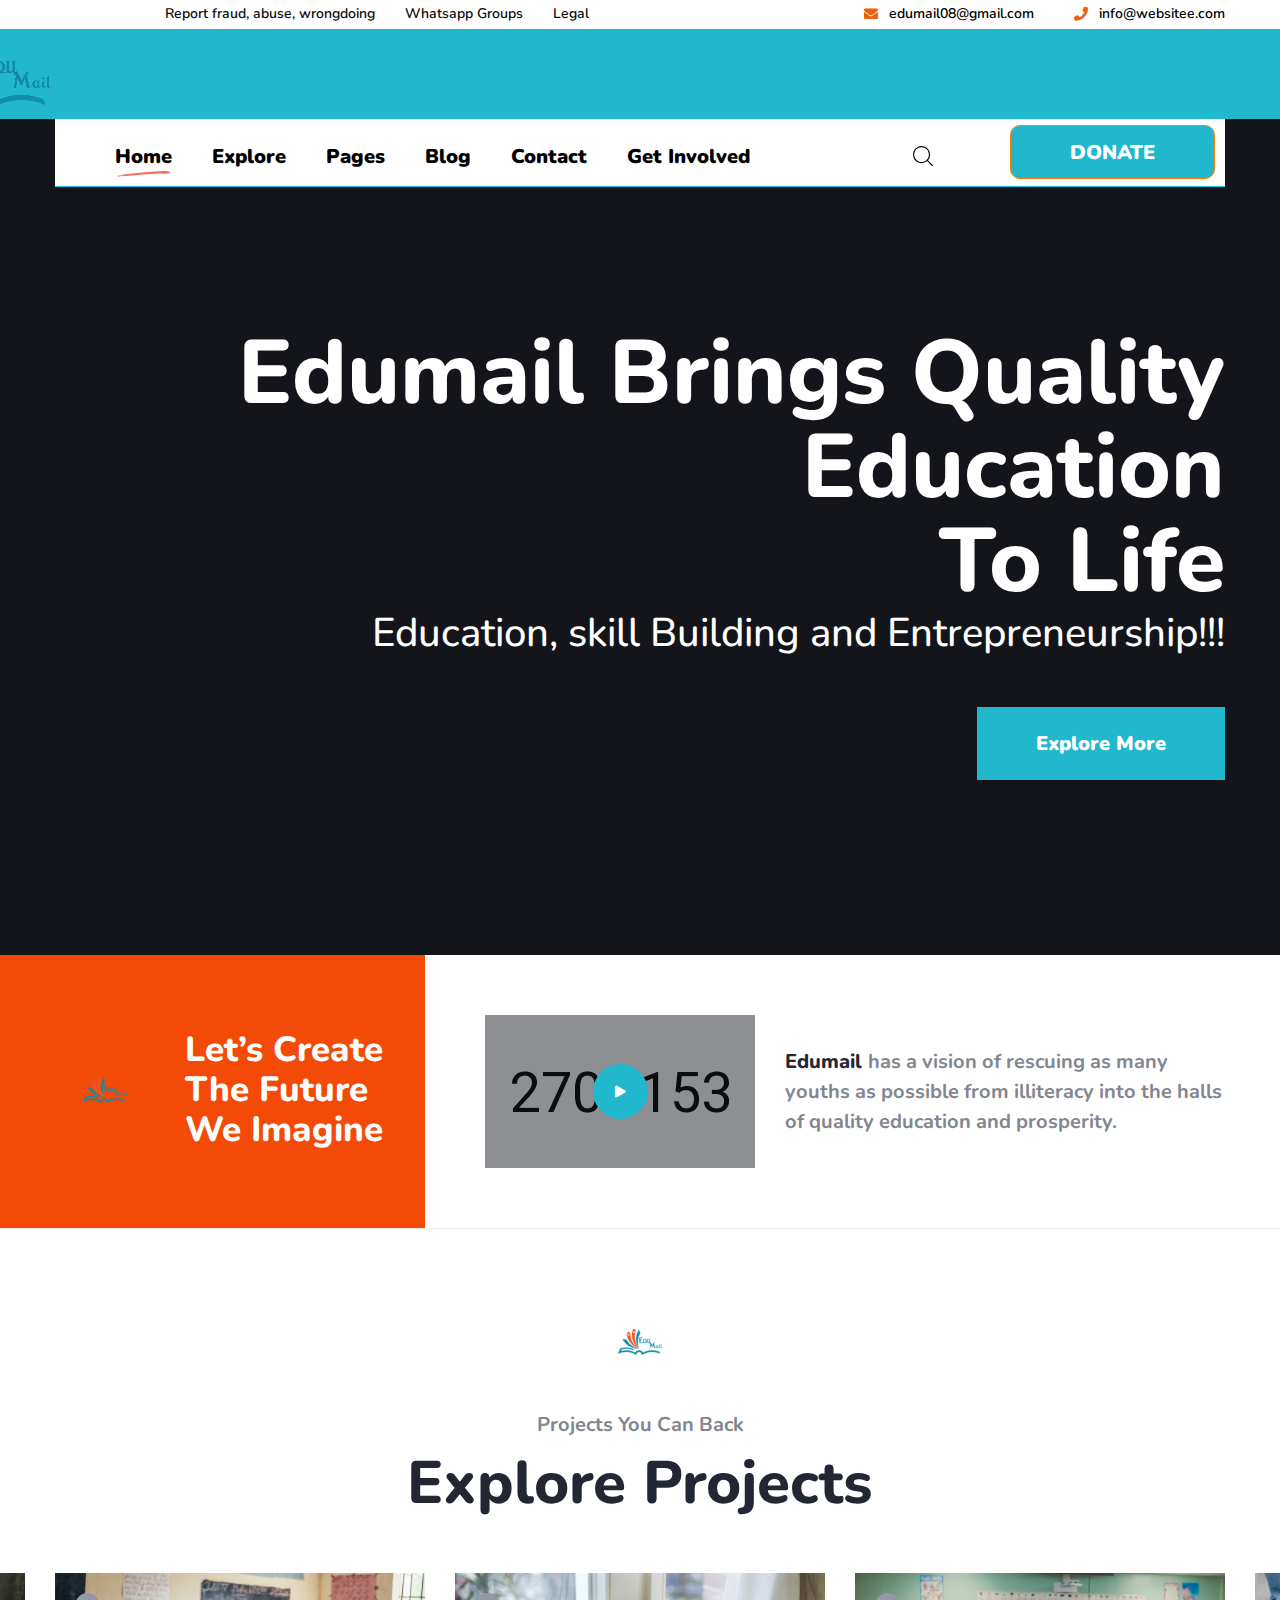
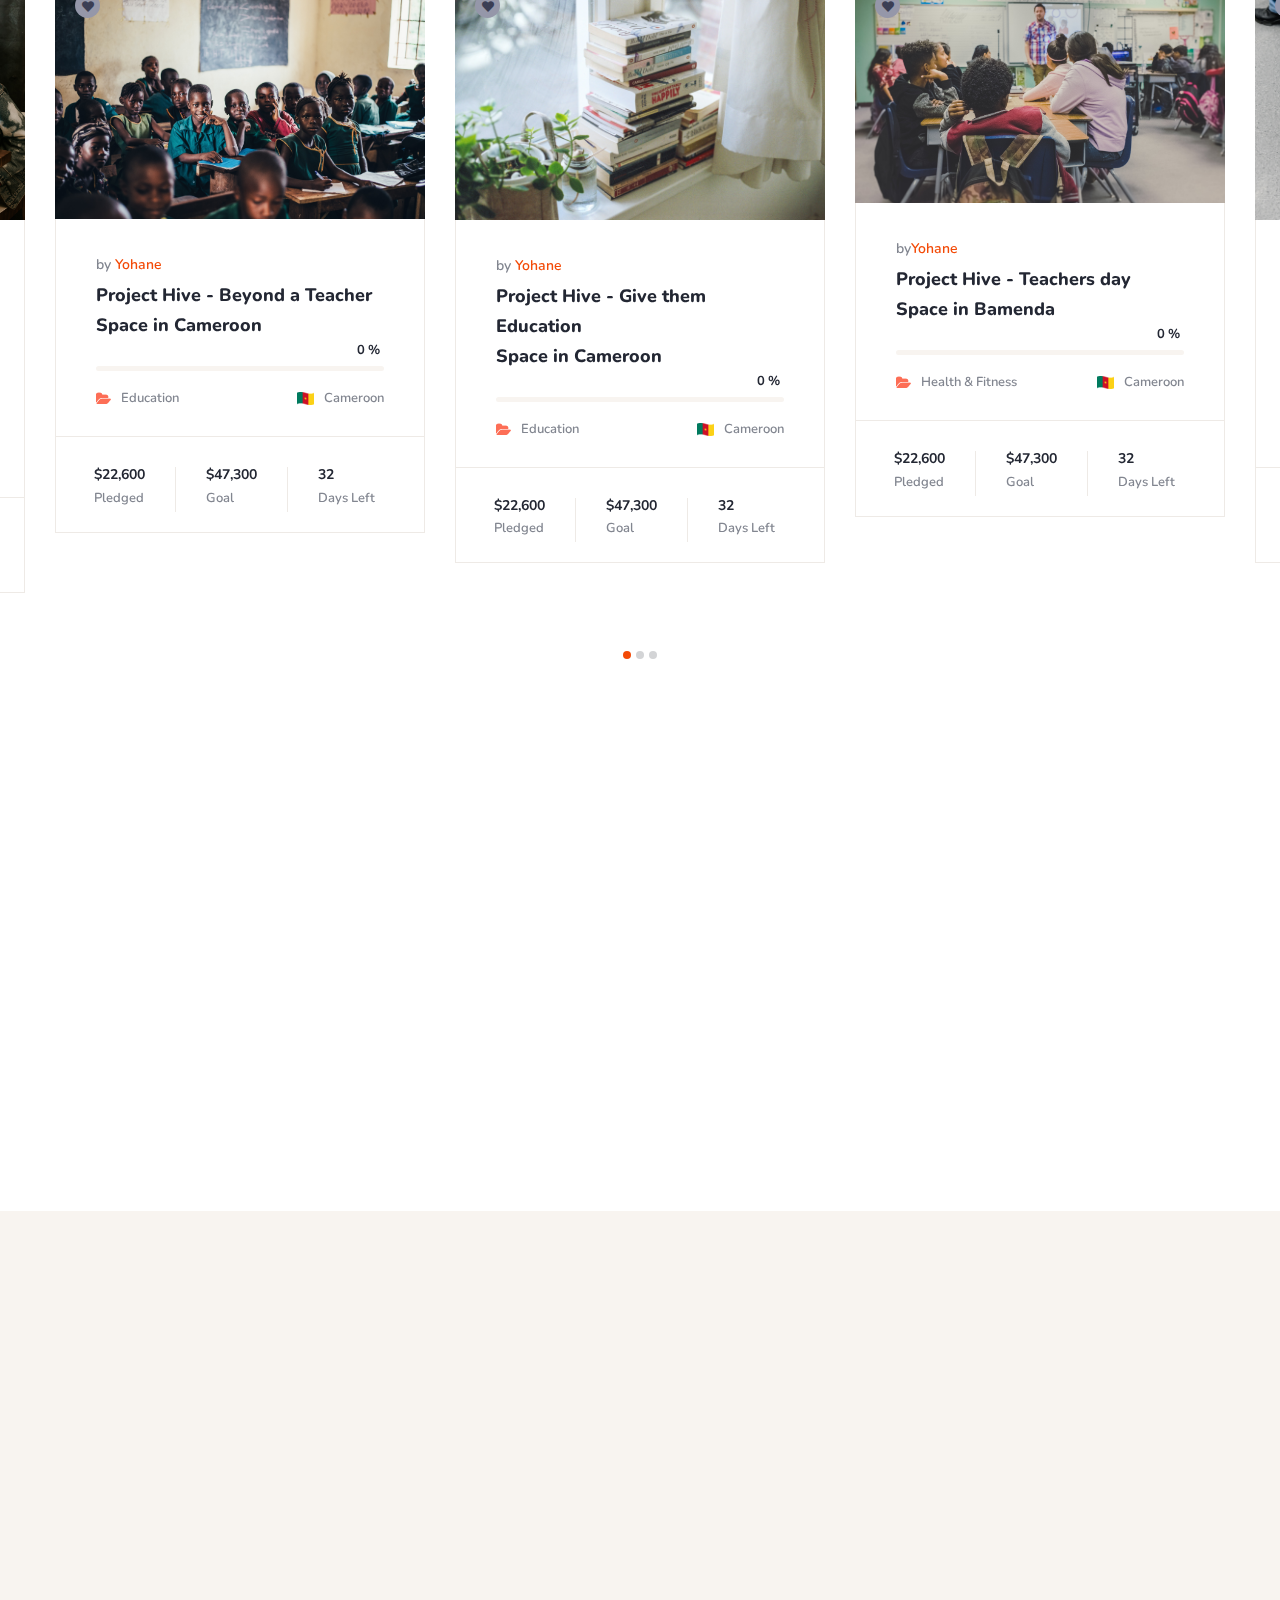
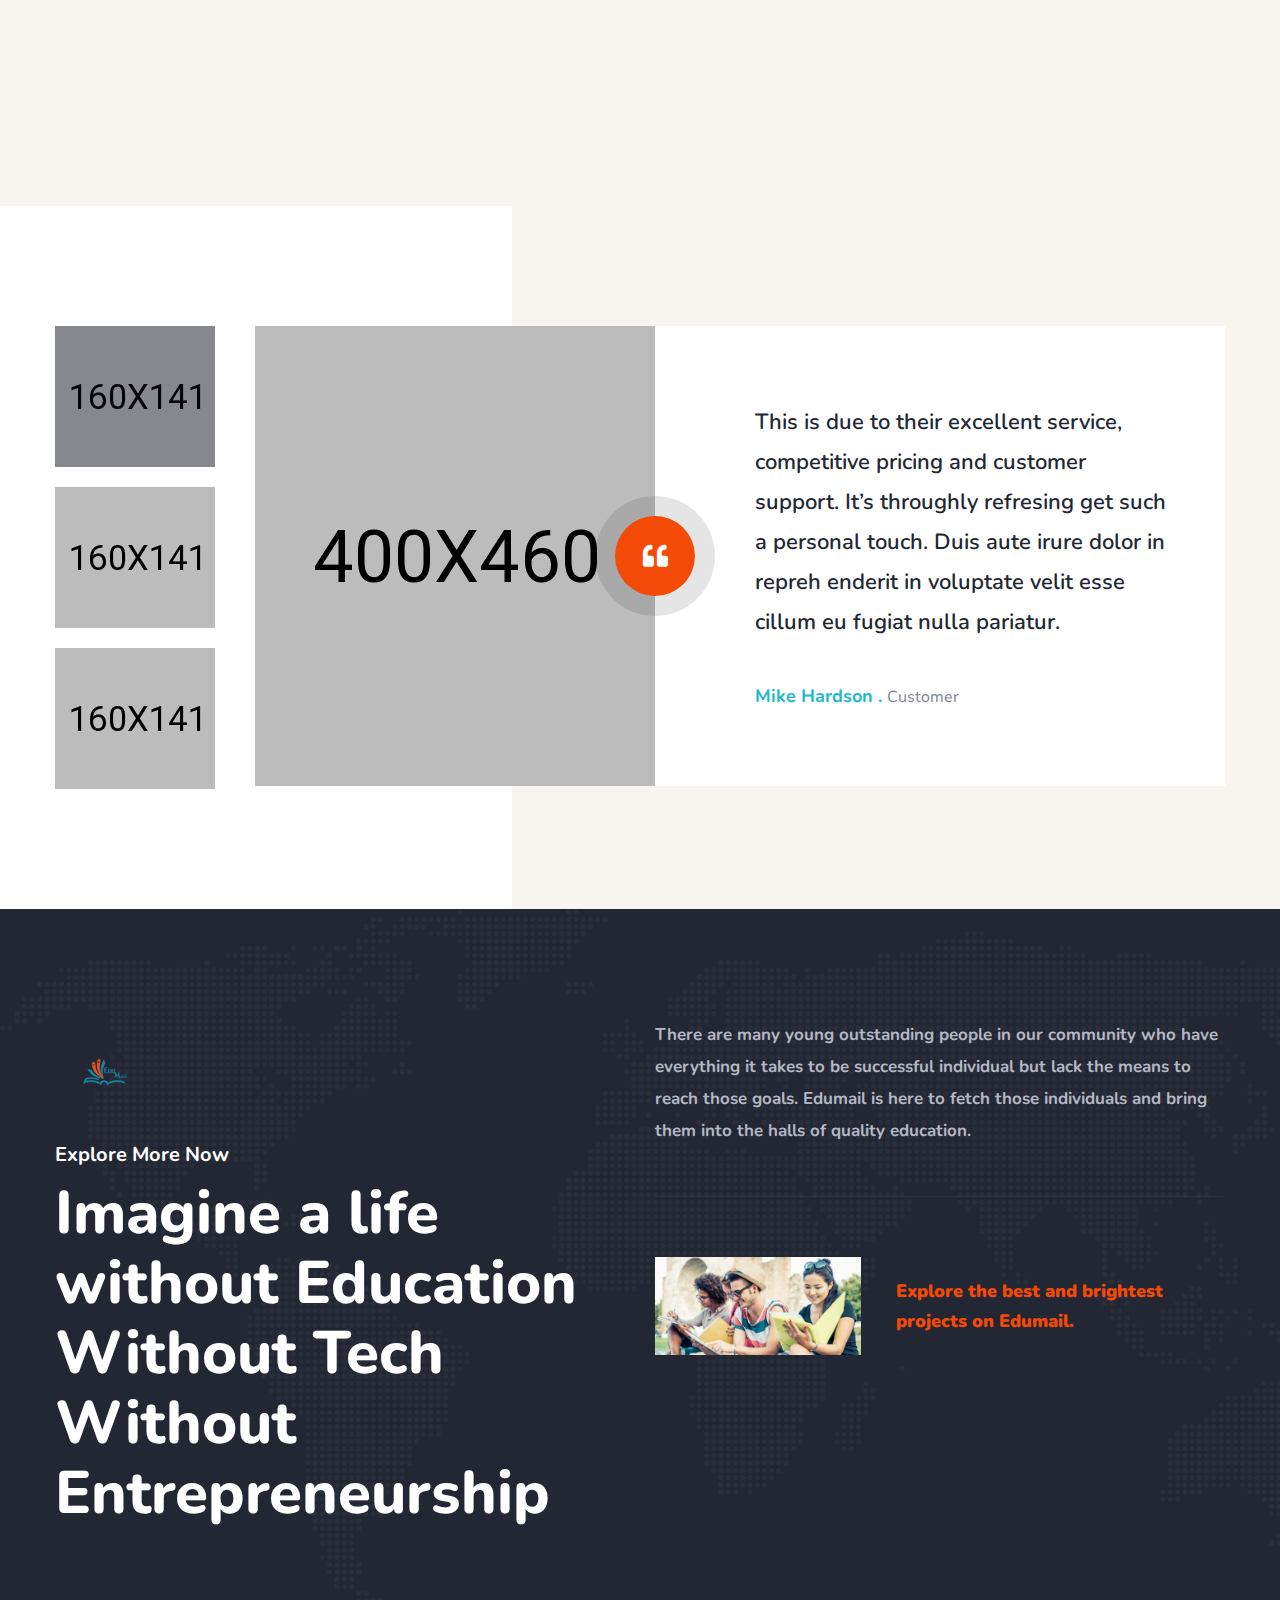
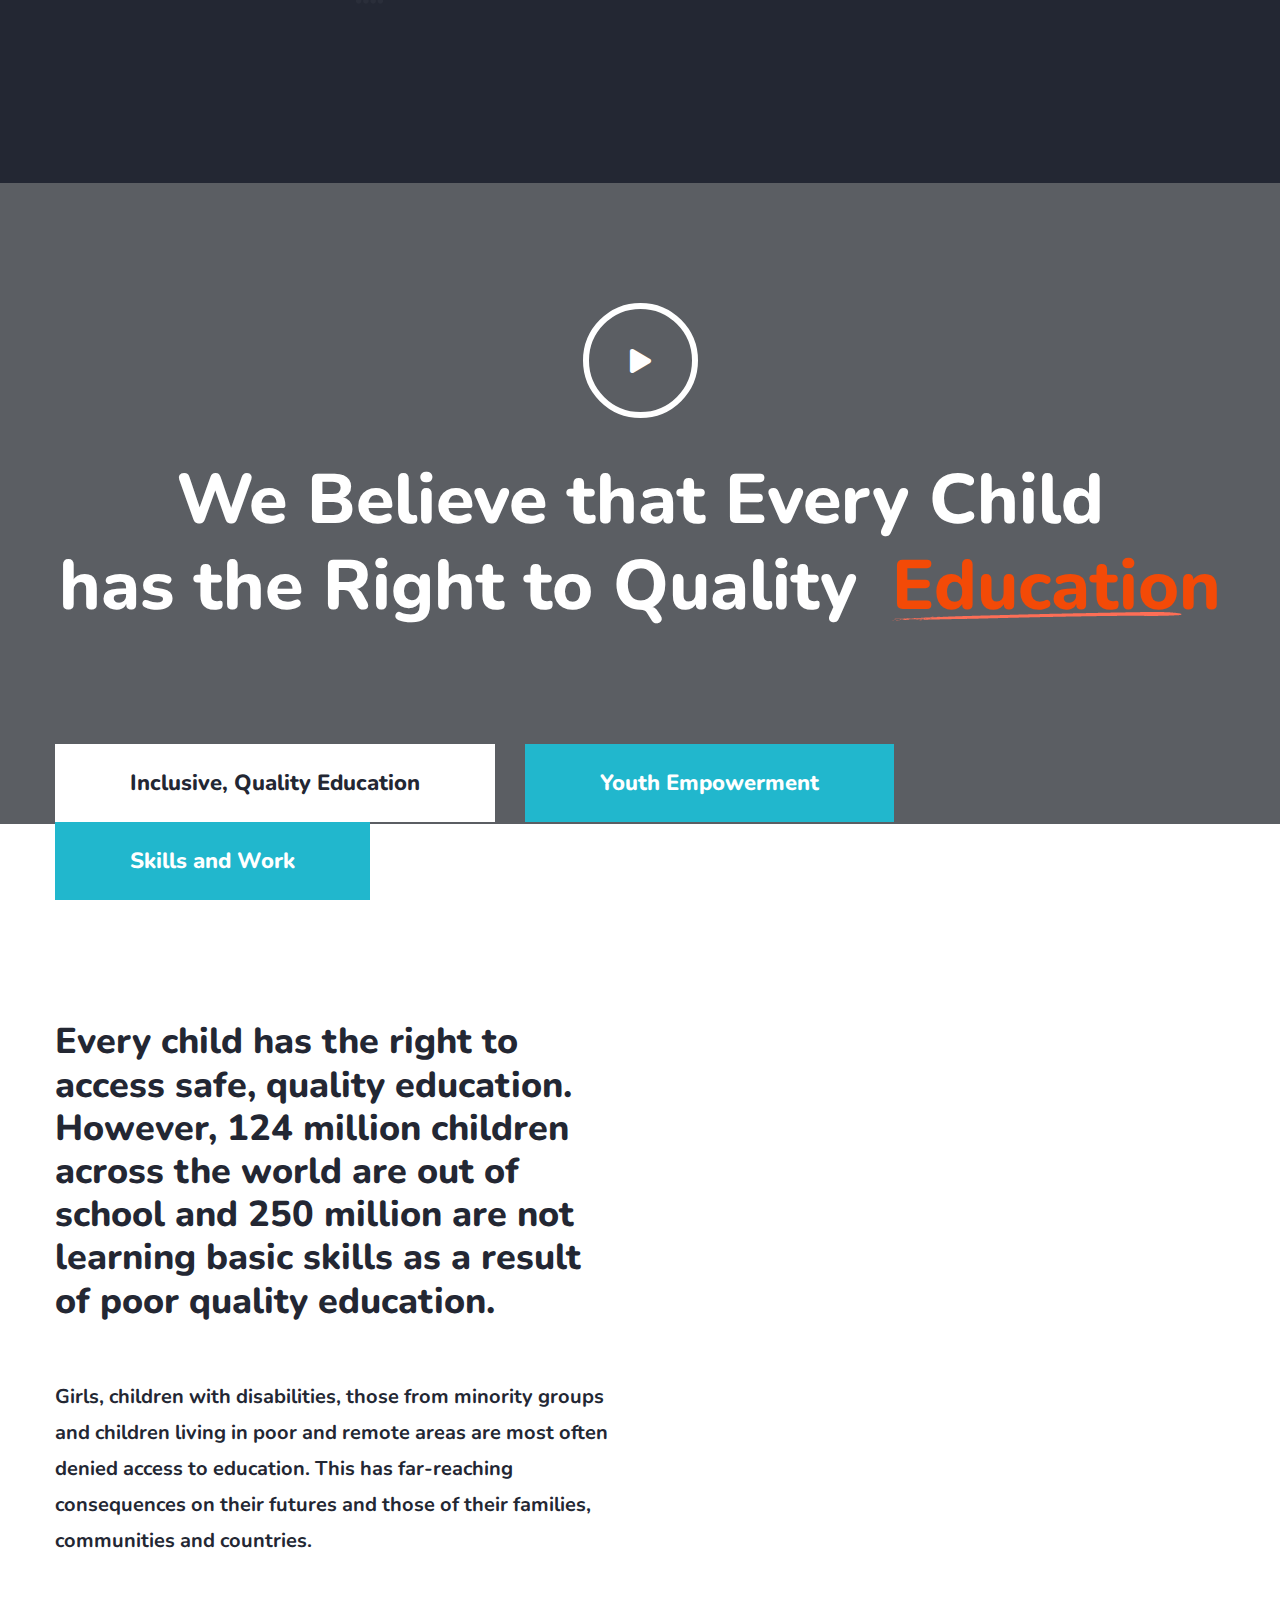
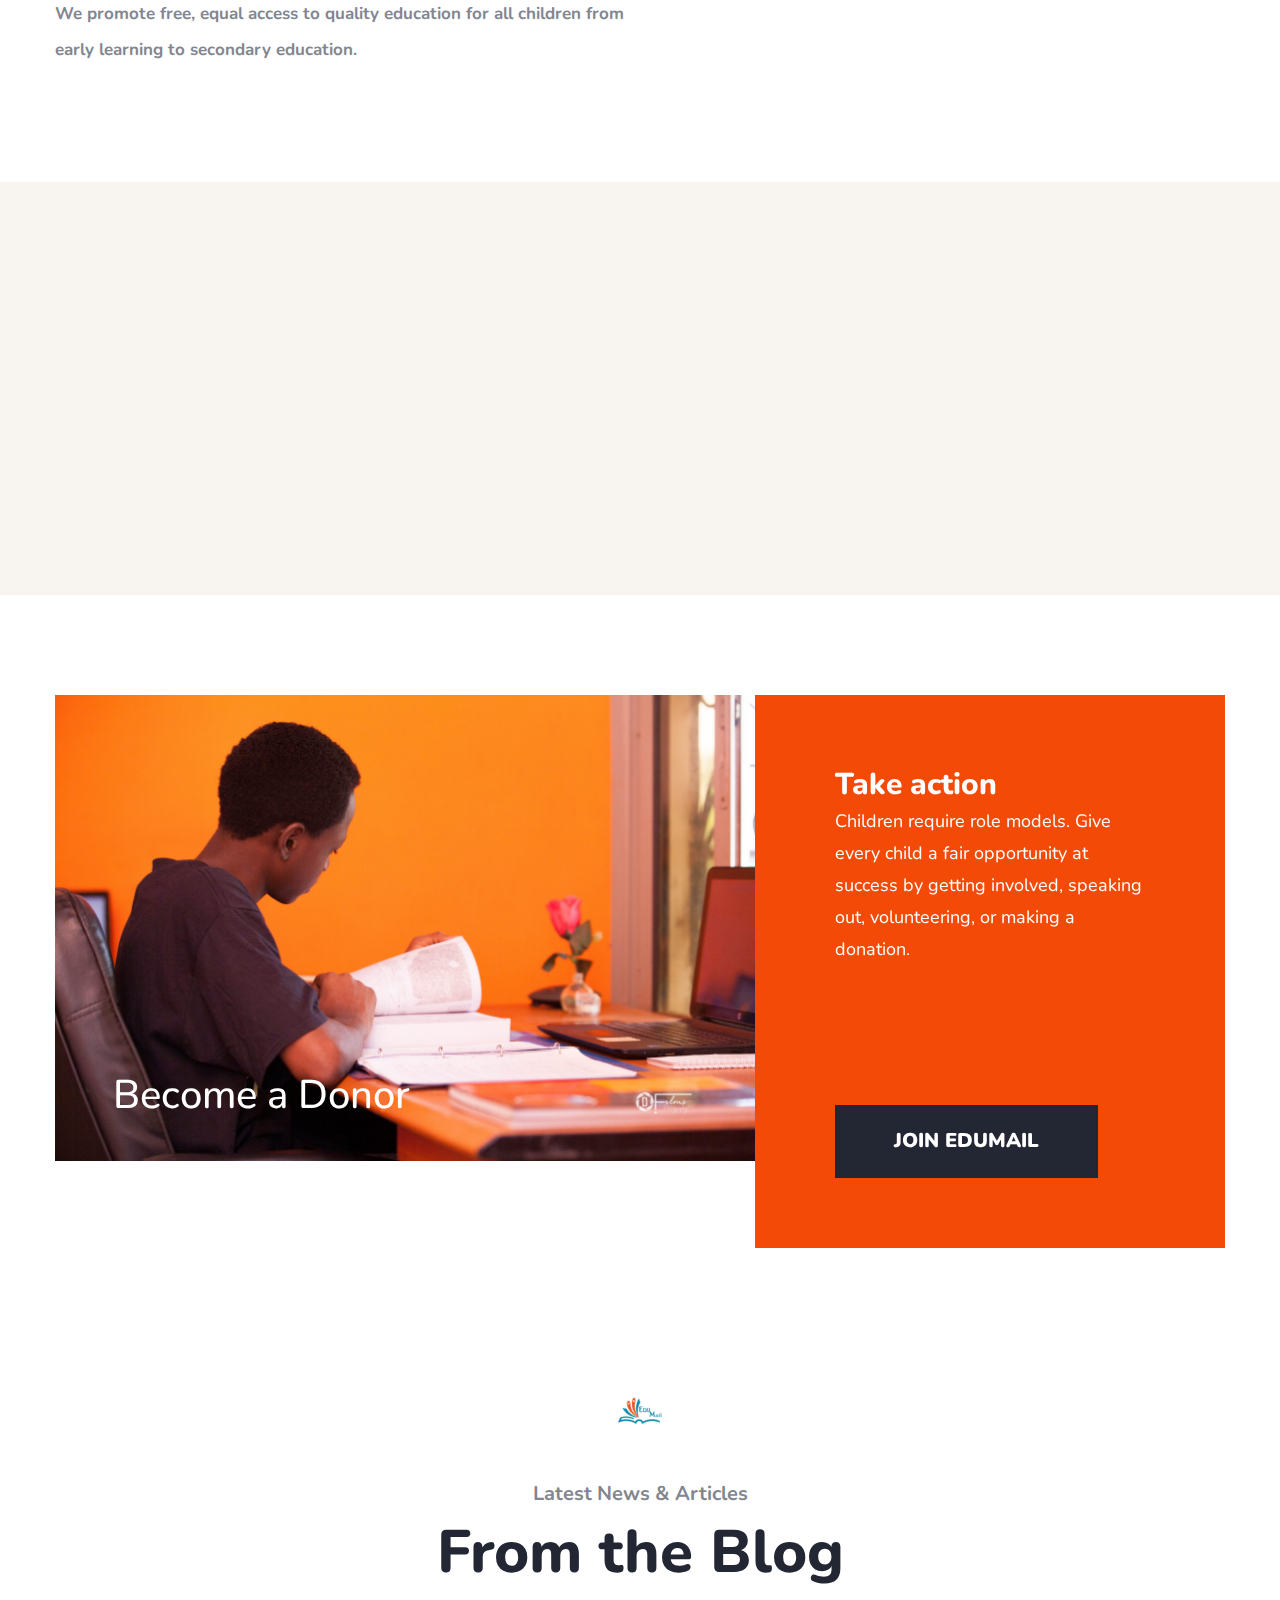
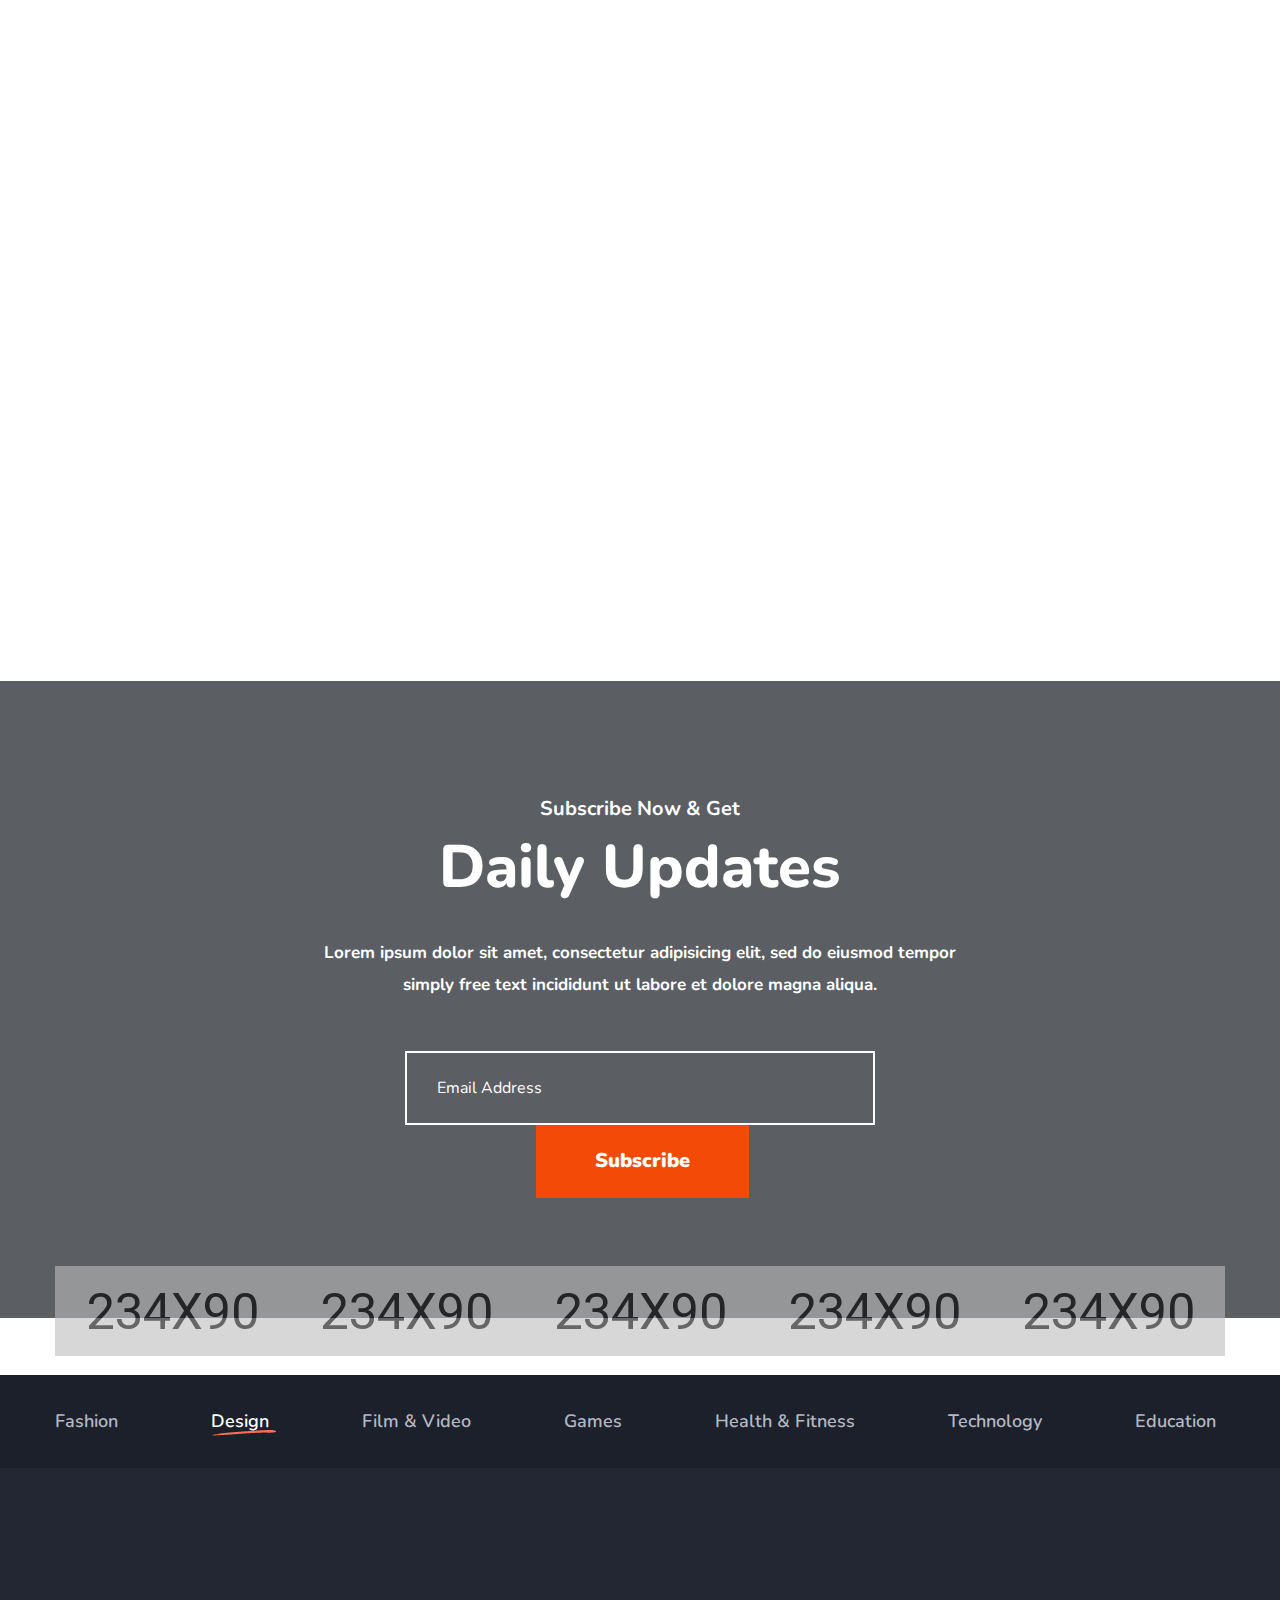
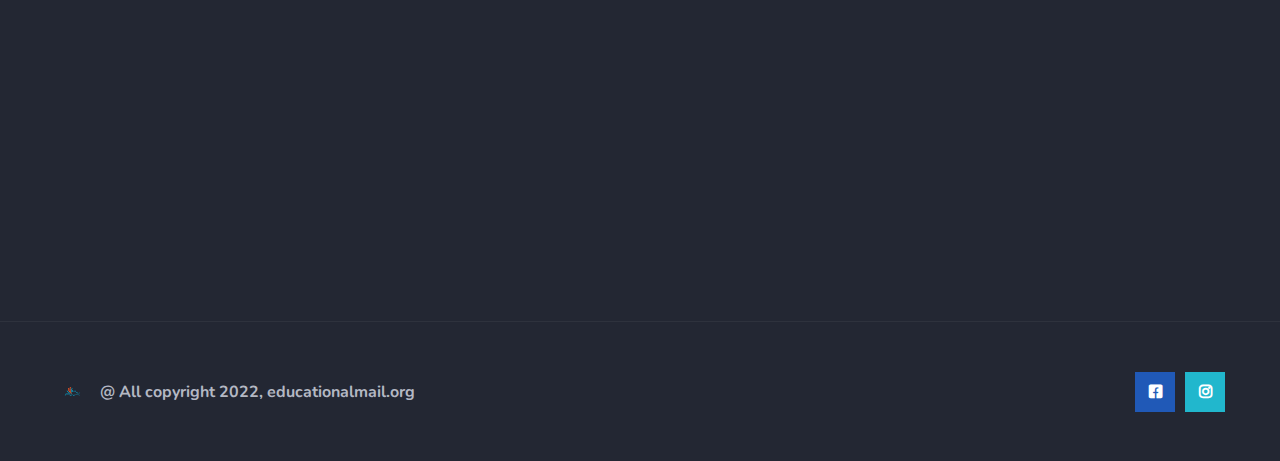
==== commit 6e18dcb3: "phone number edit" ====
--- a/files/index2.html
+++ b/files/index2.html
@@ -82,7 +82,7 @@
                                     <li><i class="fa fa-envelope"></i> <a
                                             href="mailto:edumail08@gmail.com">edumail08@gmail.com</a></li>
                                     <li><i class="fa fa-phone"></i> <a
-                                            href="mailto:logistic@email.com">info@website.com</a></li>
+                                            href="mailto:logistic@email.com">info@websitee.com</a></li>
                                 </ul>
                                 
                             </div>
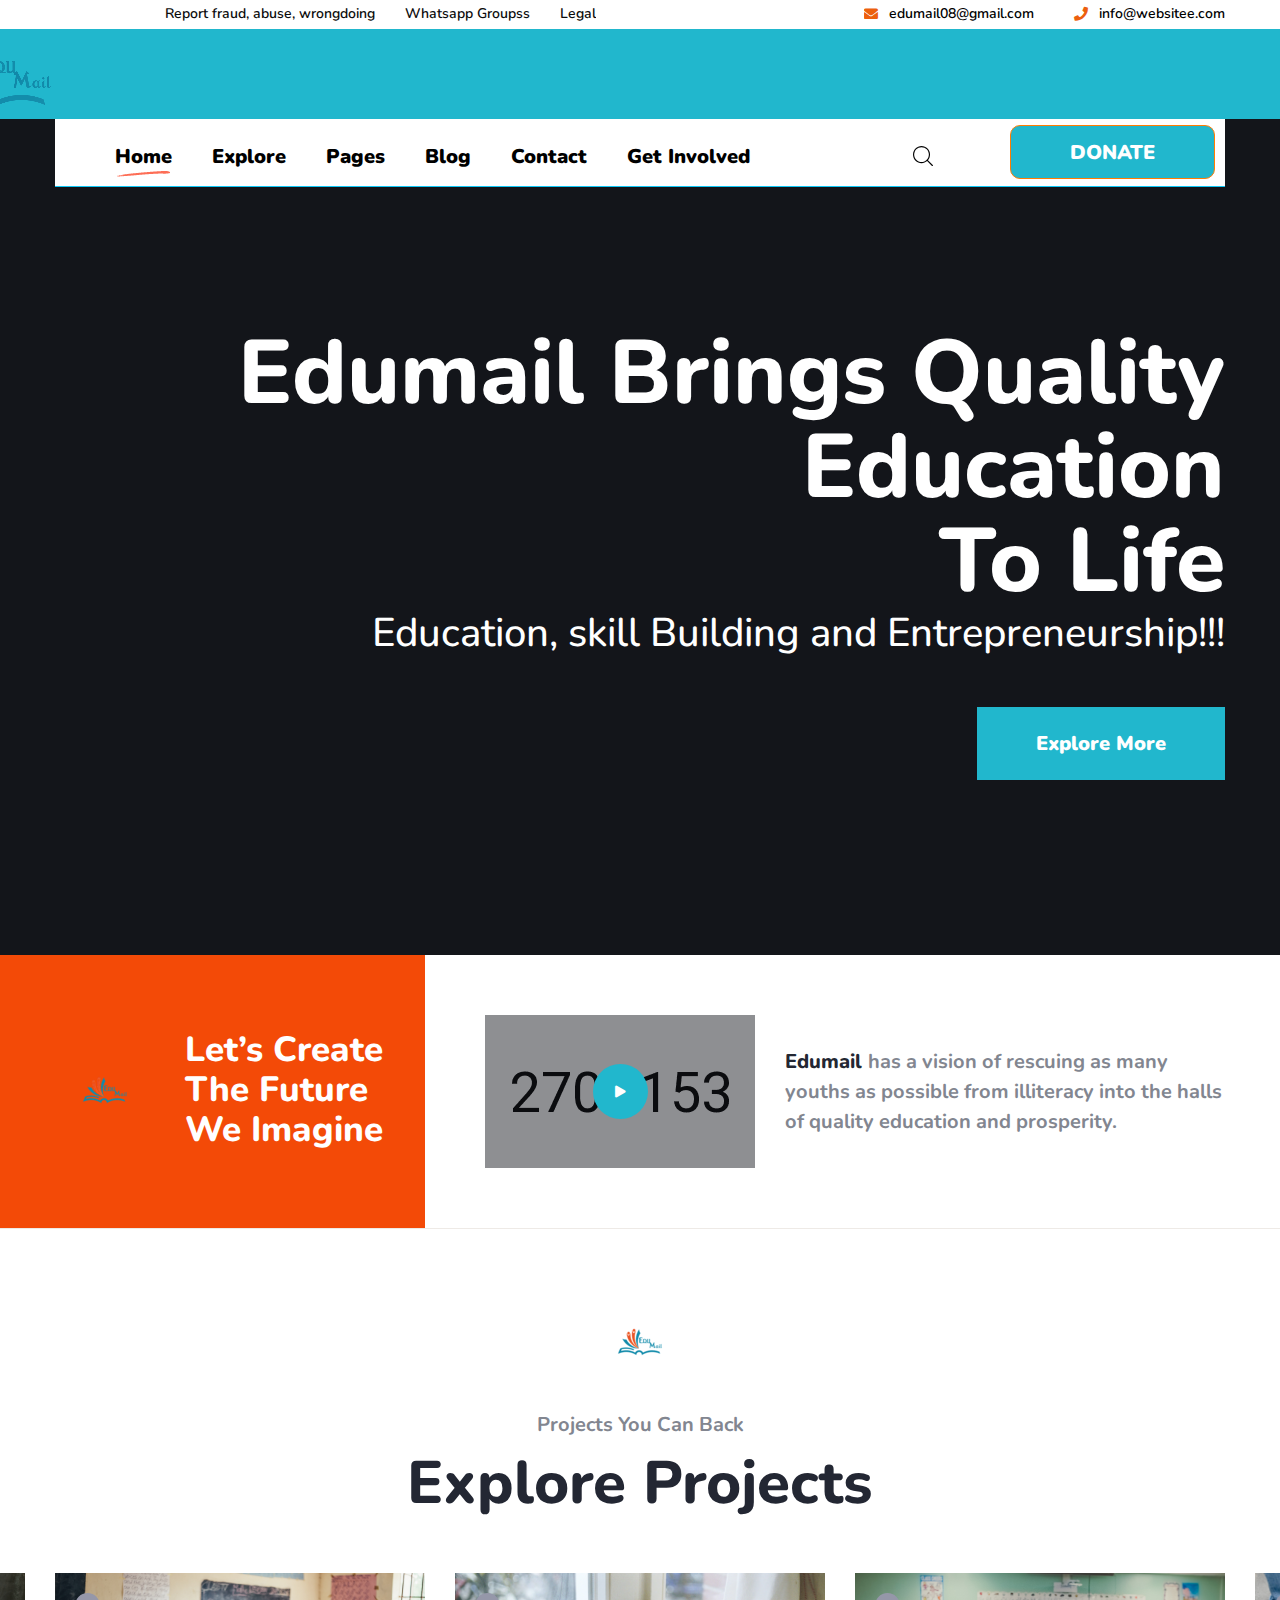
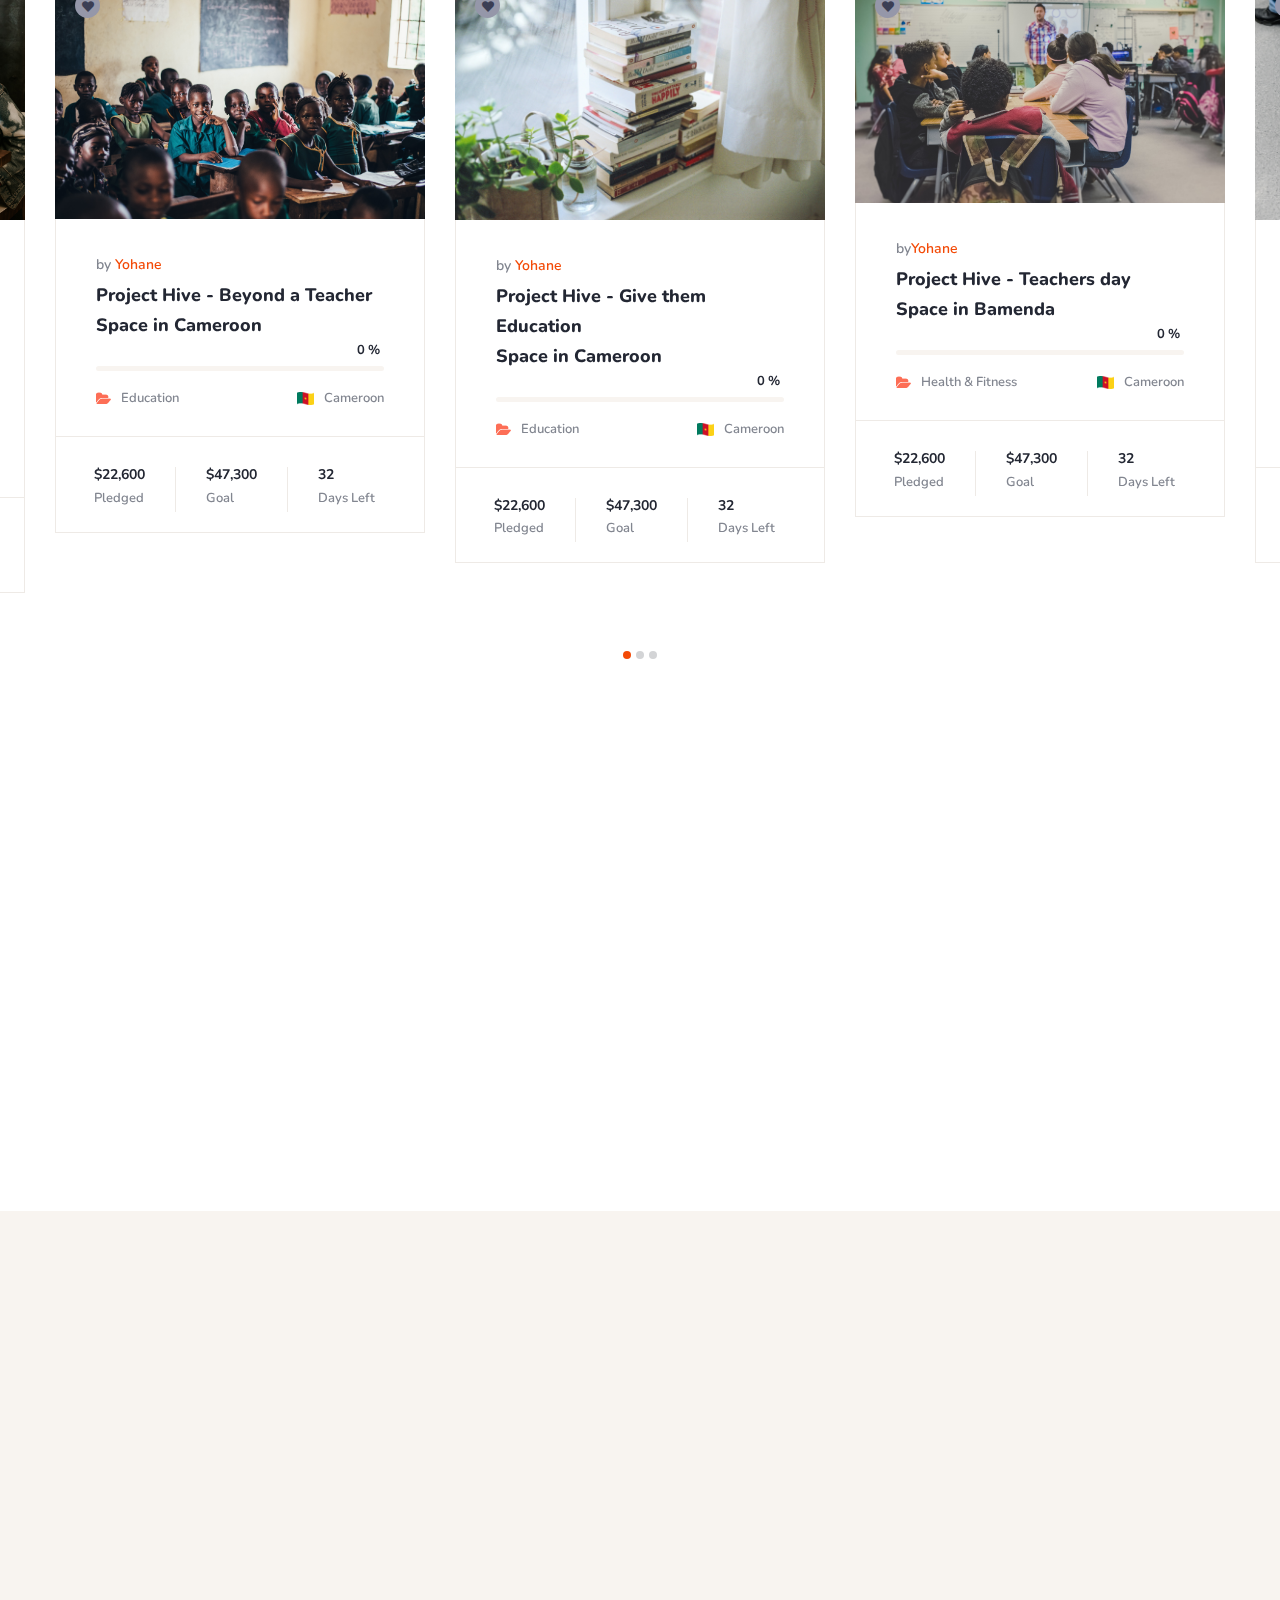
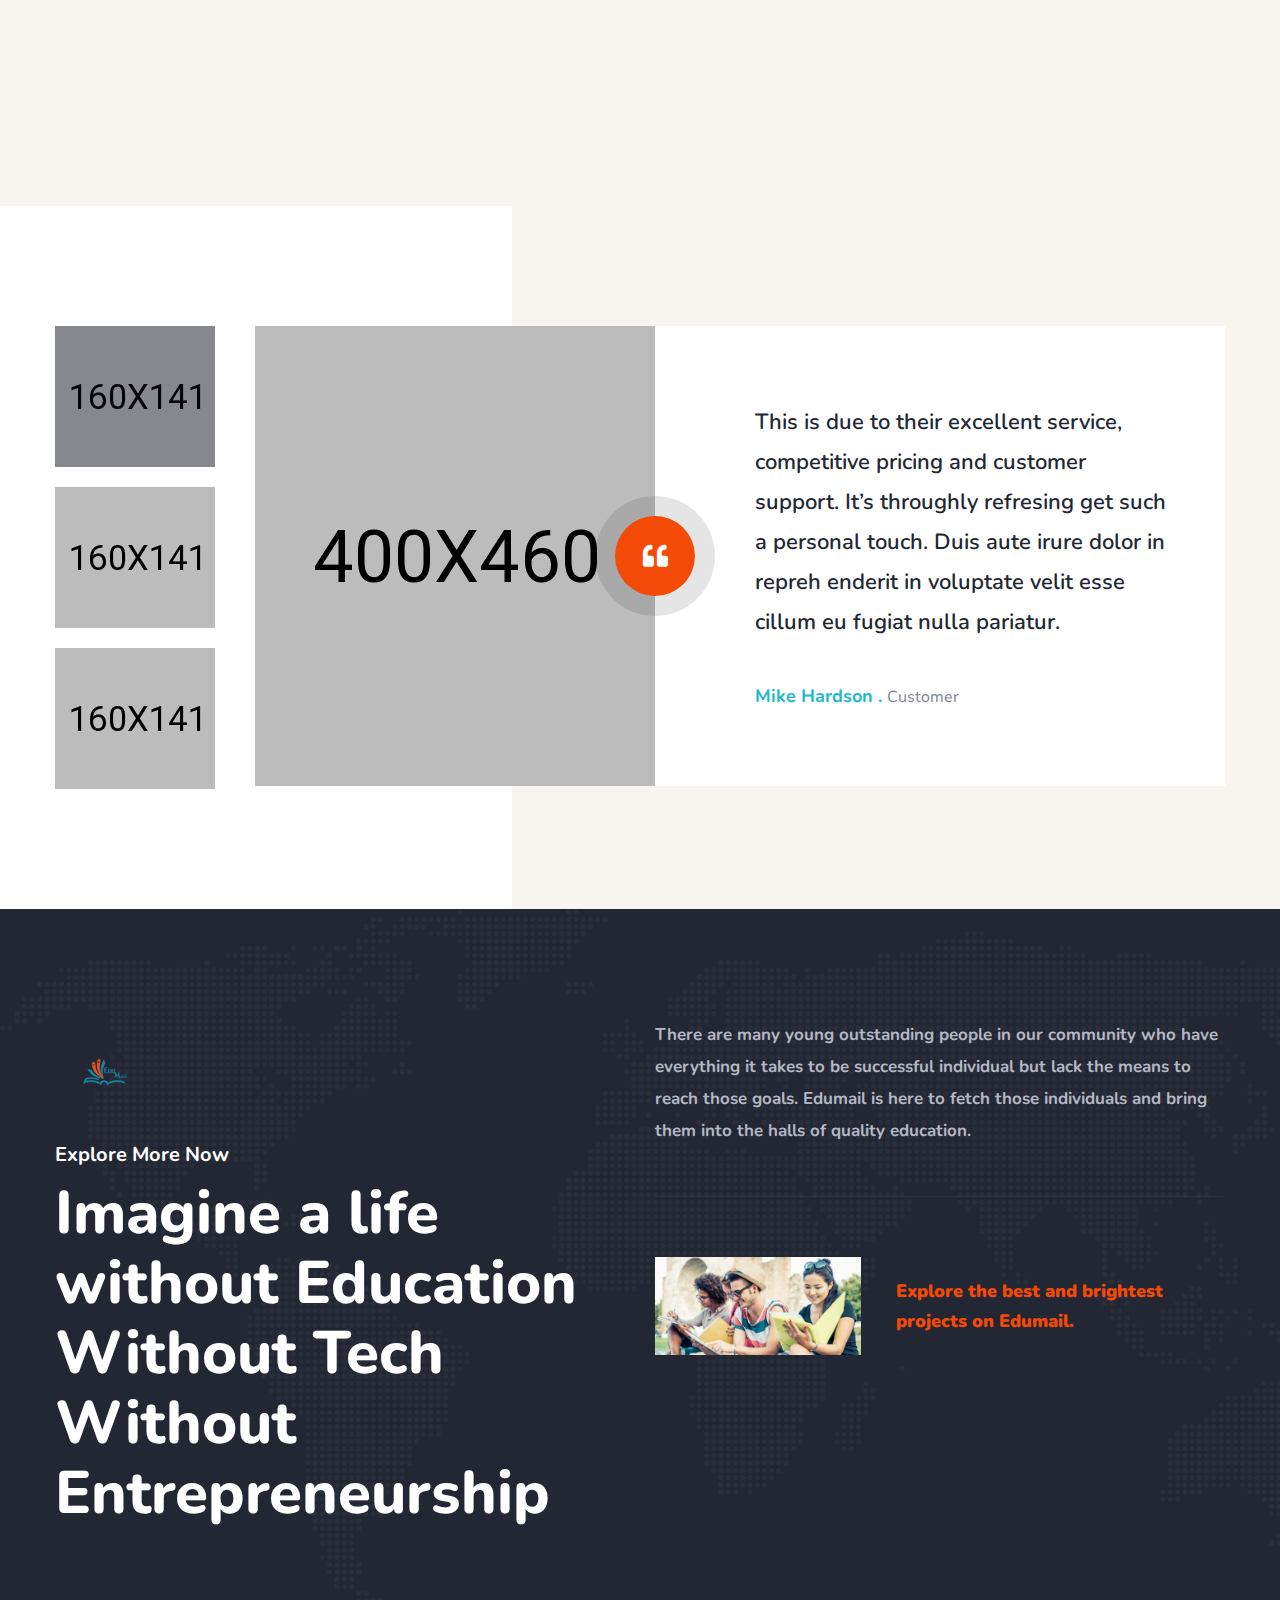
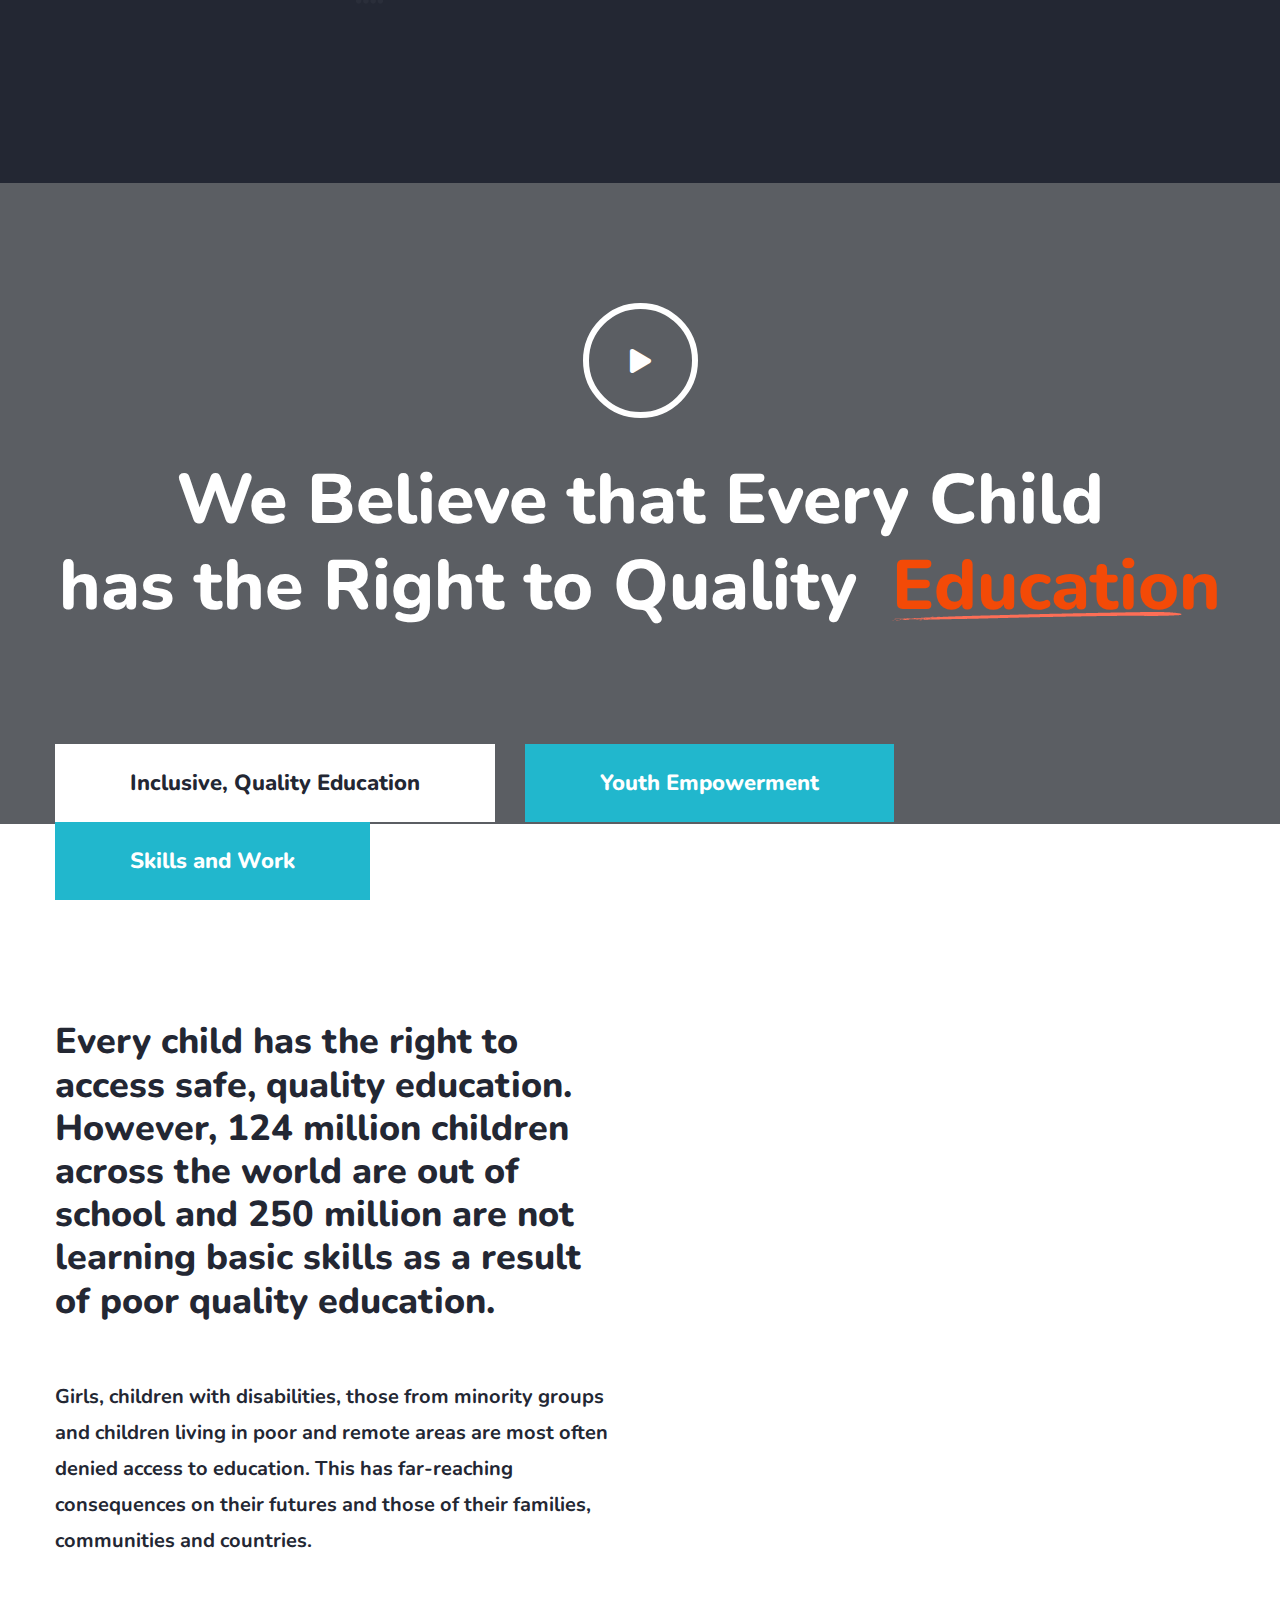
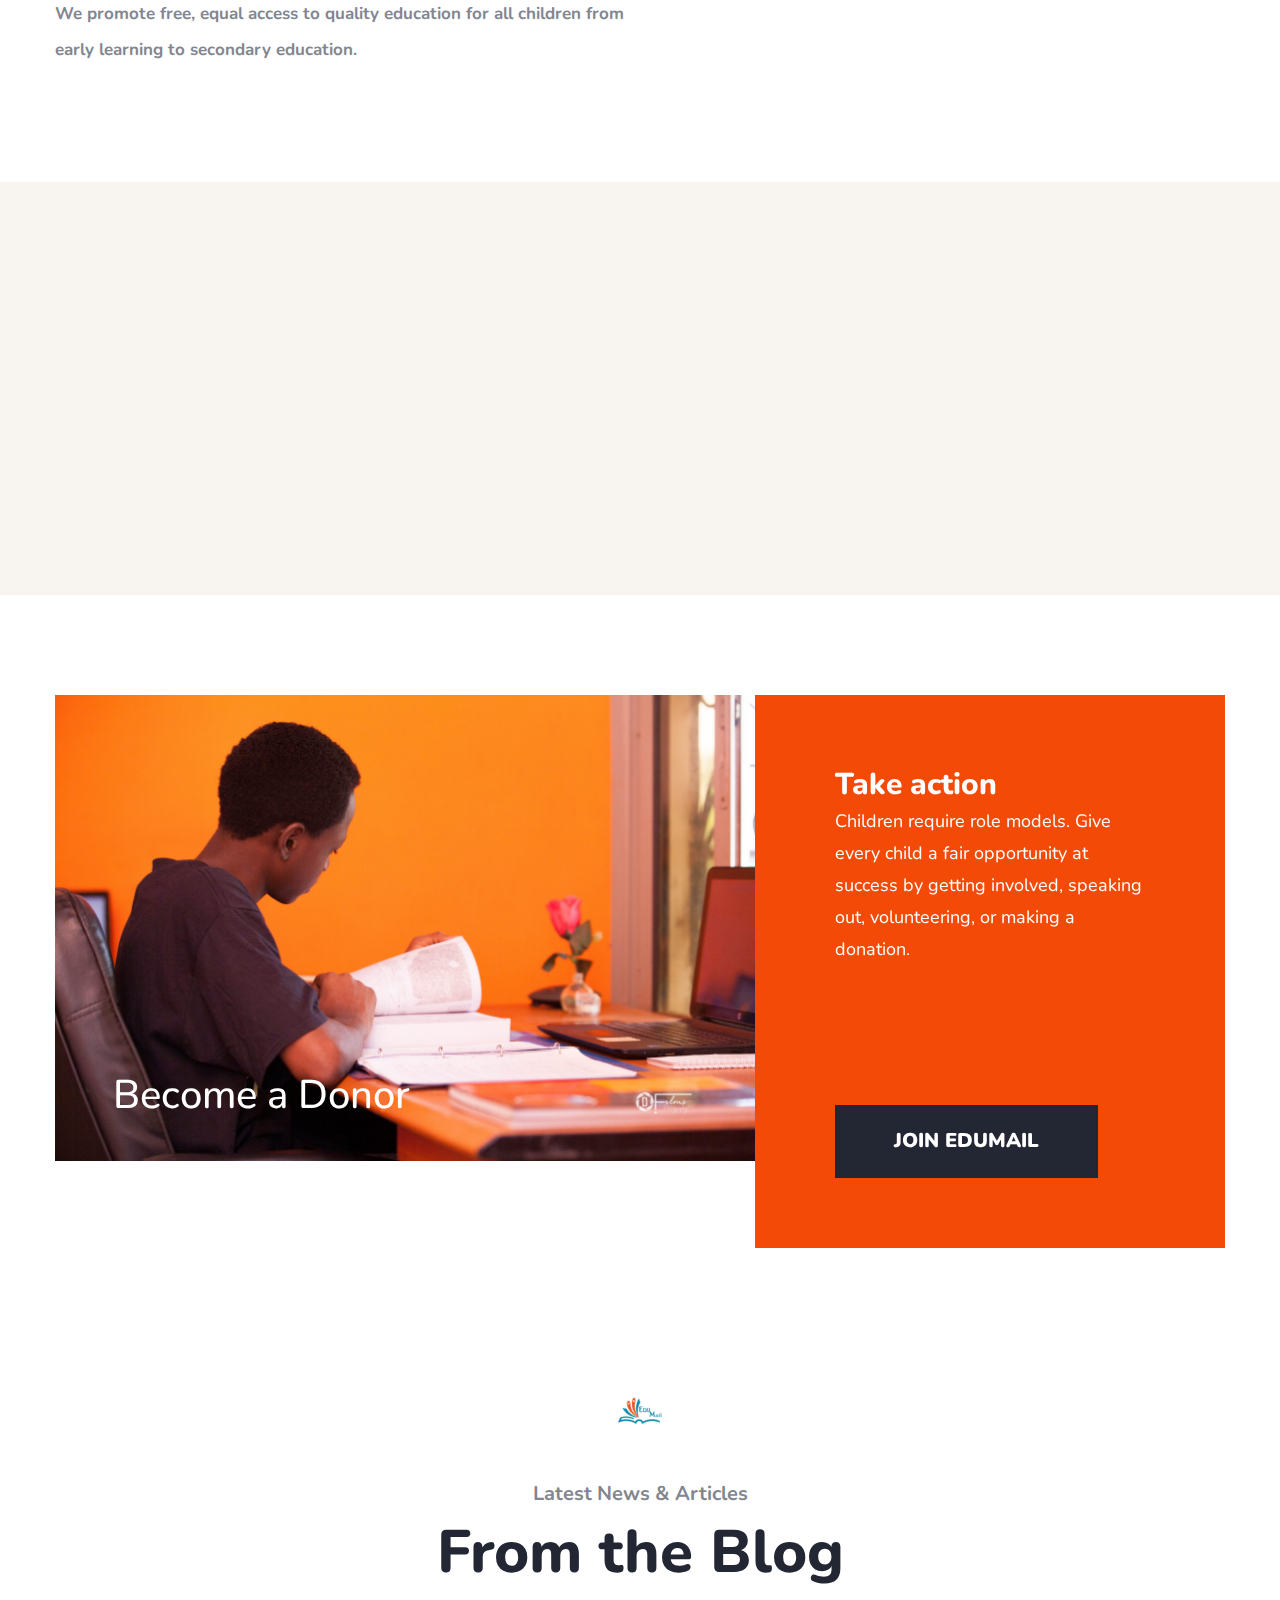
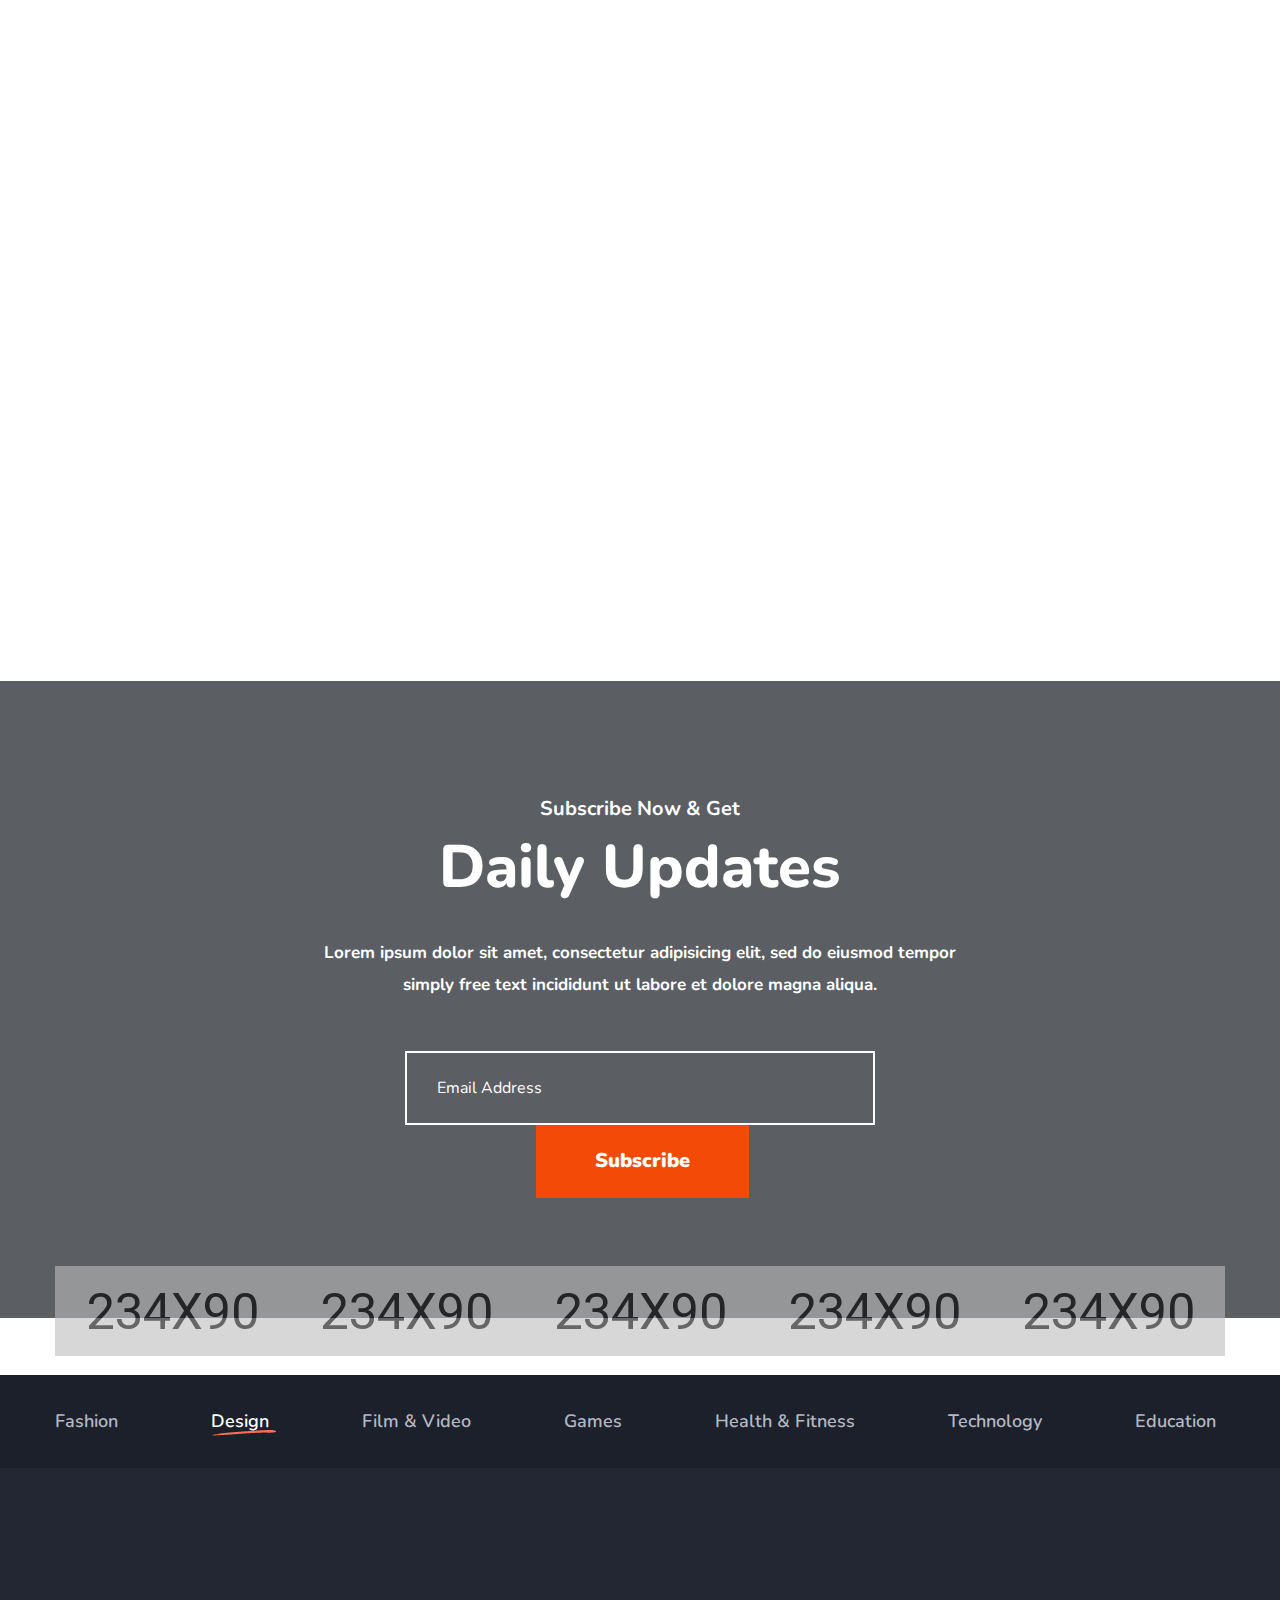
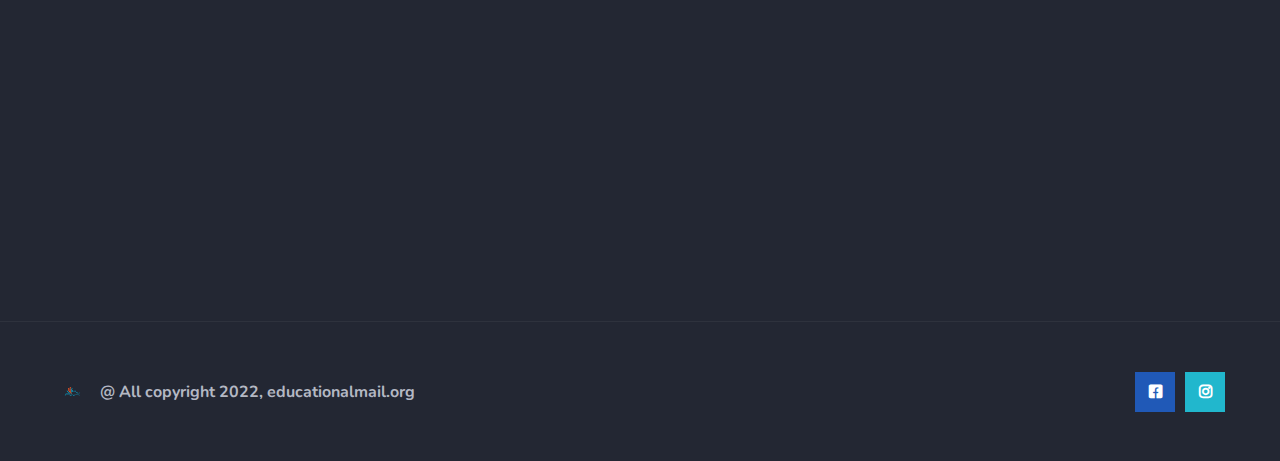
==== commit b7cd8852: "whatsap" ====
--- a/files/index2.html
+++ b/files/index2.html
@@ -71,7 +71,7 @@
                         <div class="header_top_four_left float-left">
                             <ul>
                                 <li><a href="#">Report fraud, abuse, wrongdoing </a></li>
-                                <li><a href="#">Whatsapp Groups</a></li>
+                                <li><a href="#">Whatsapp Groupss</a></li>
                                 <li><a href="#">Legal</a></li>
                             </ul>
                         </div>
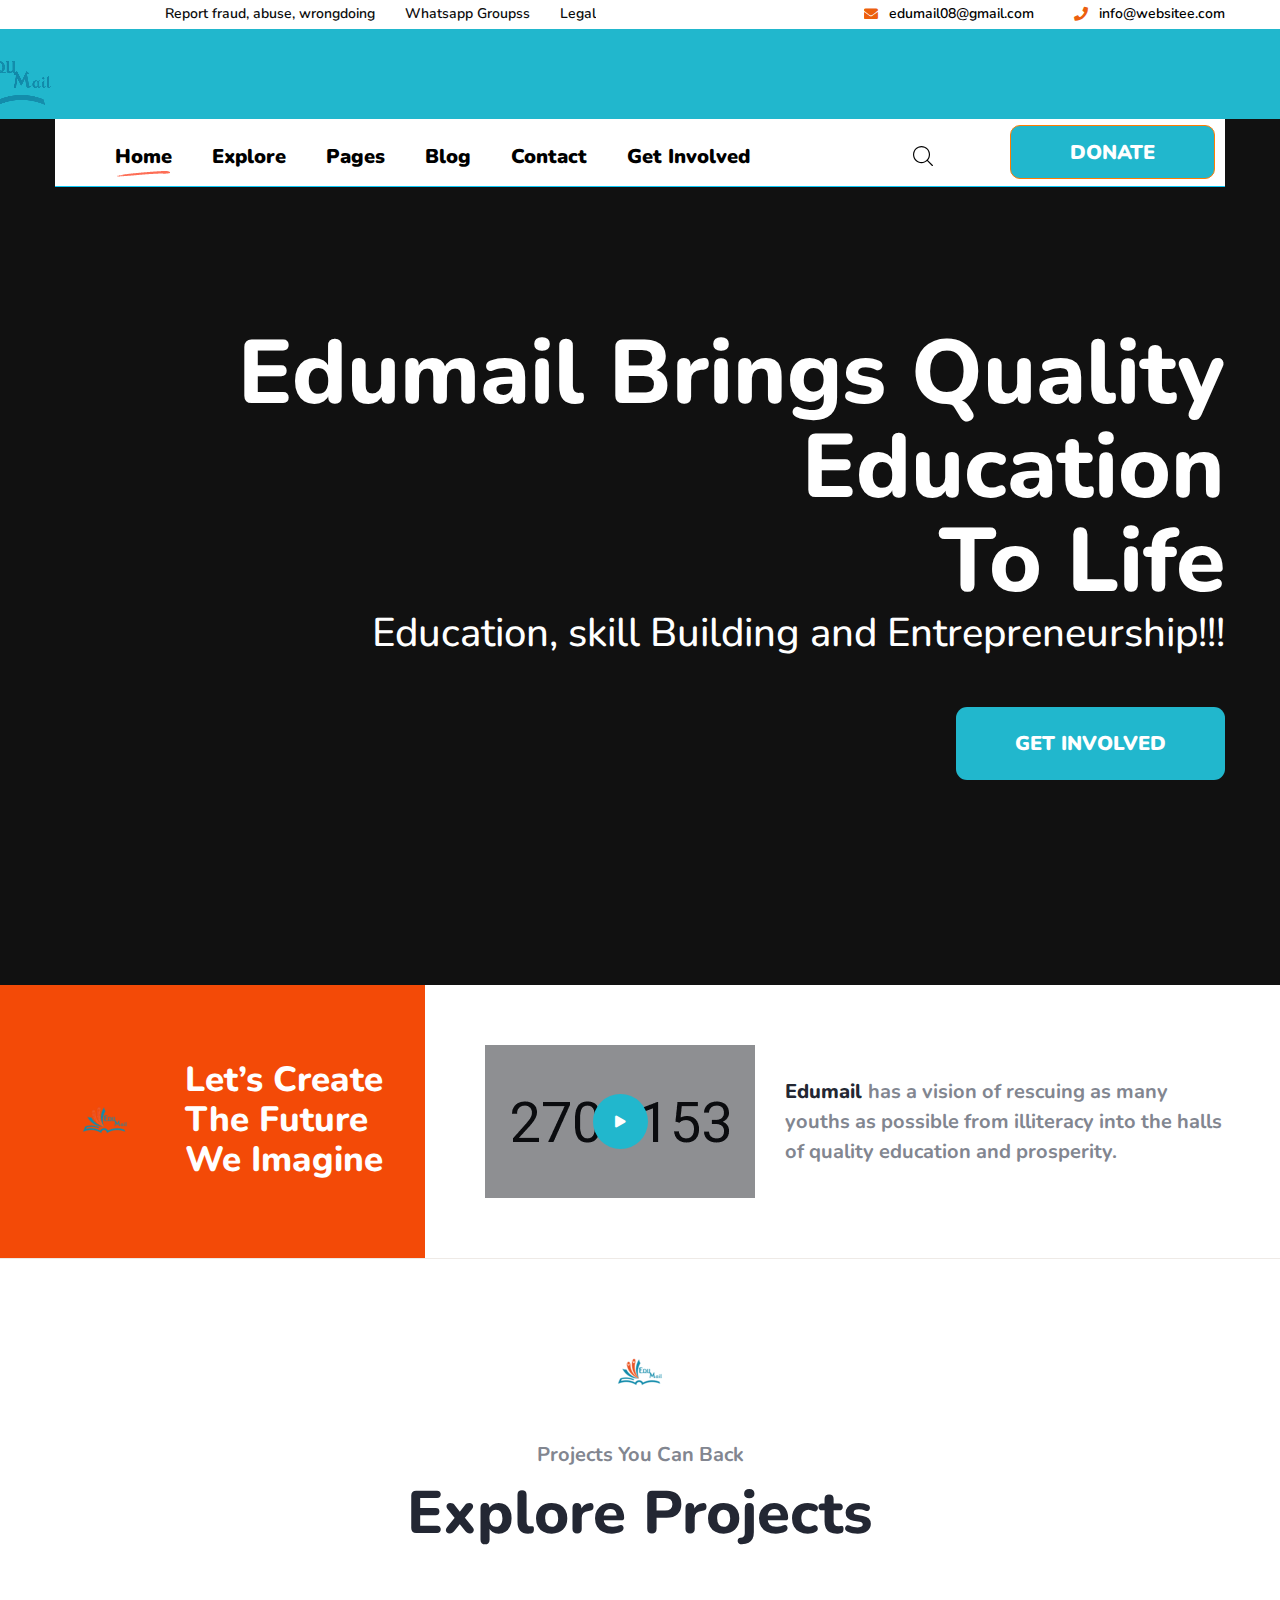
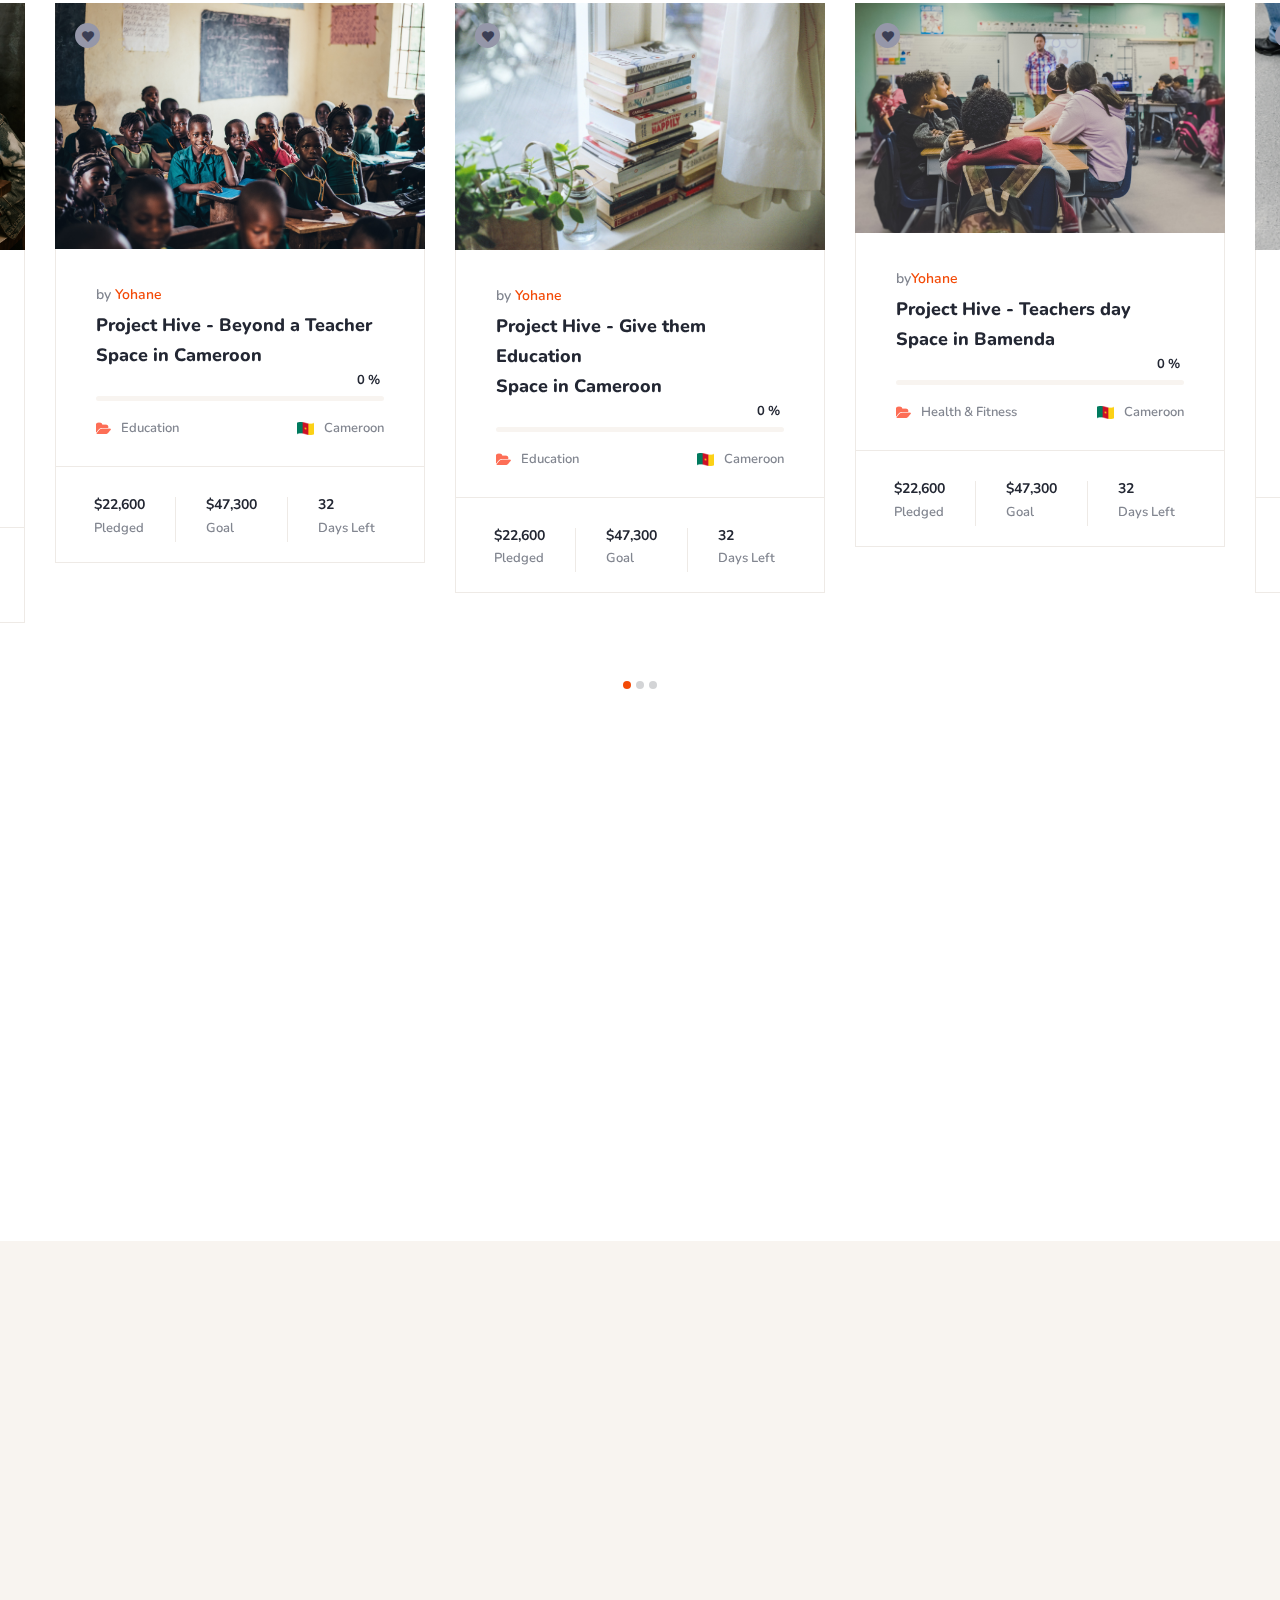
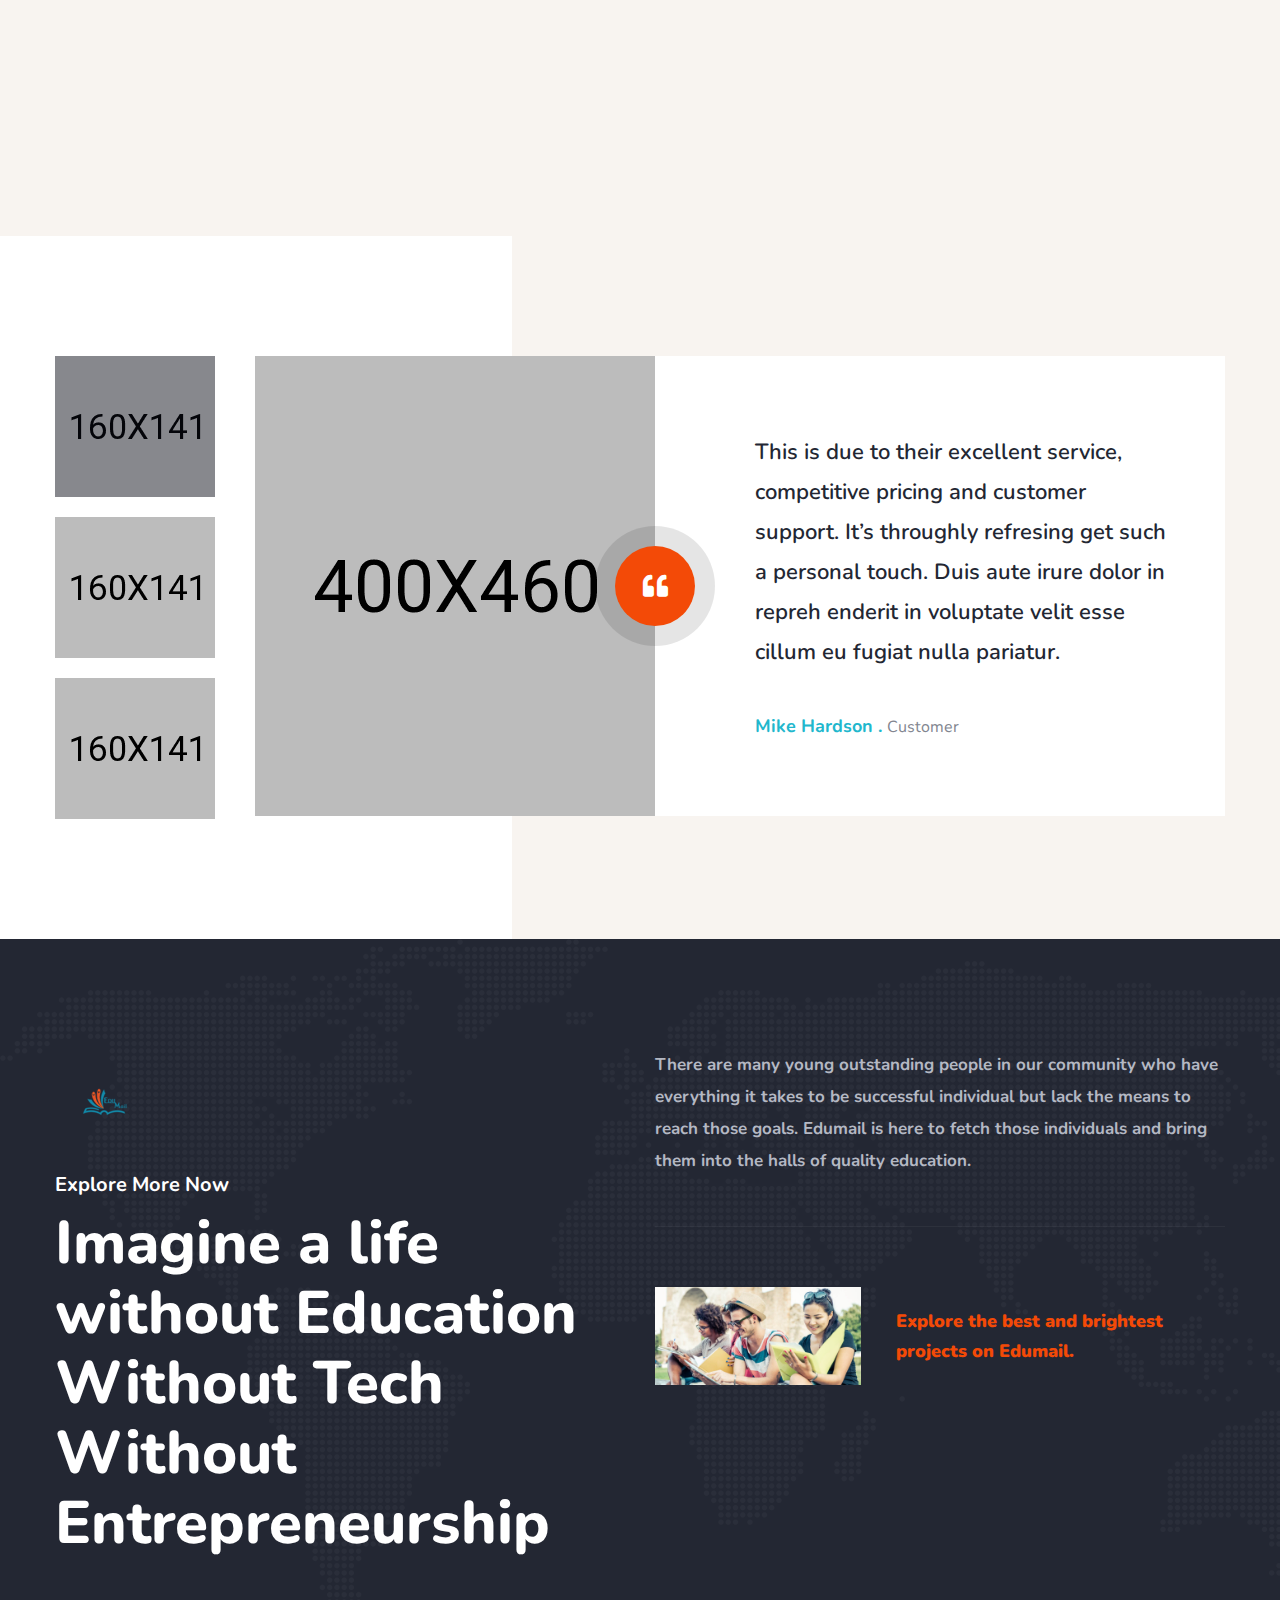
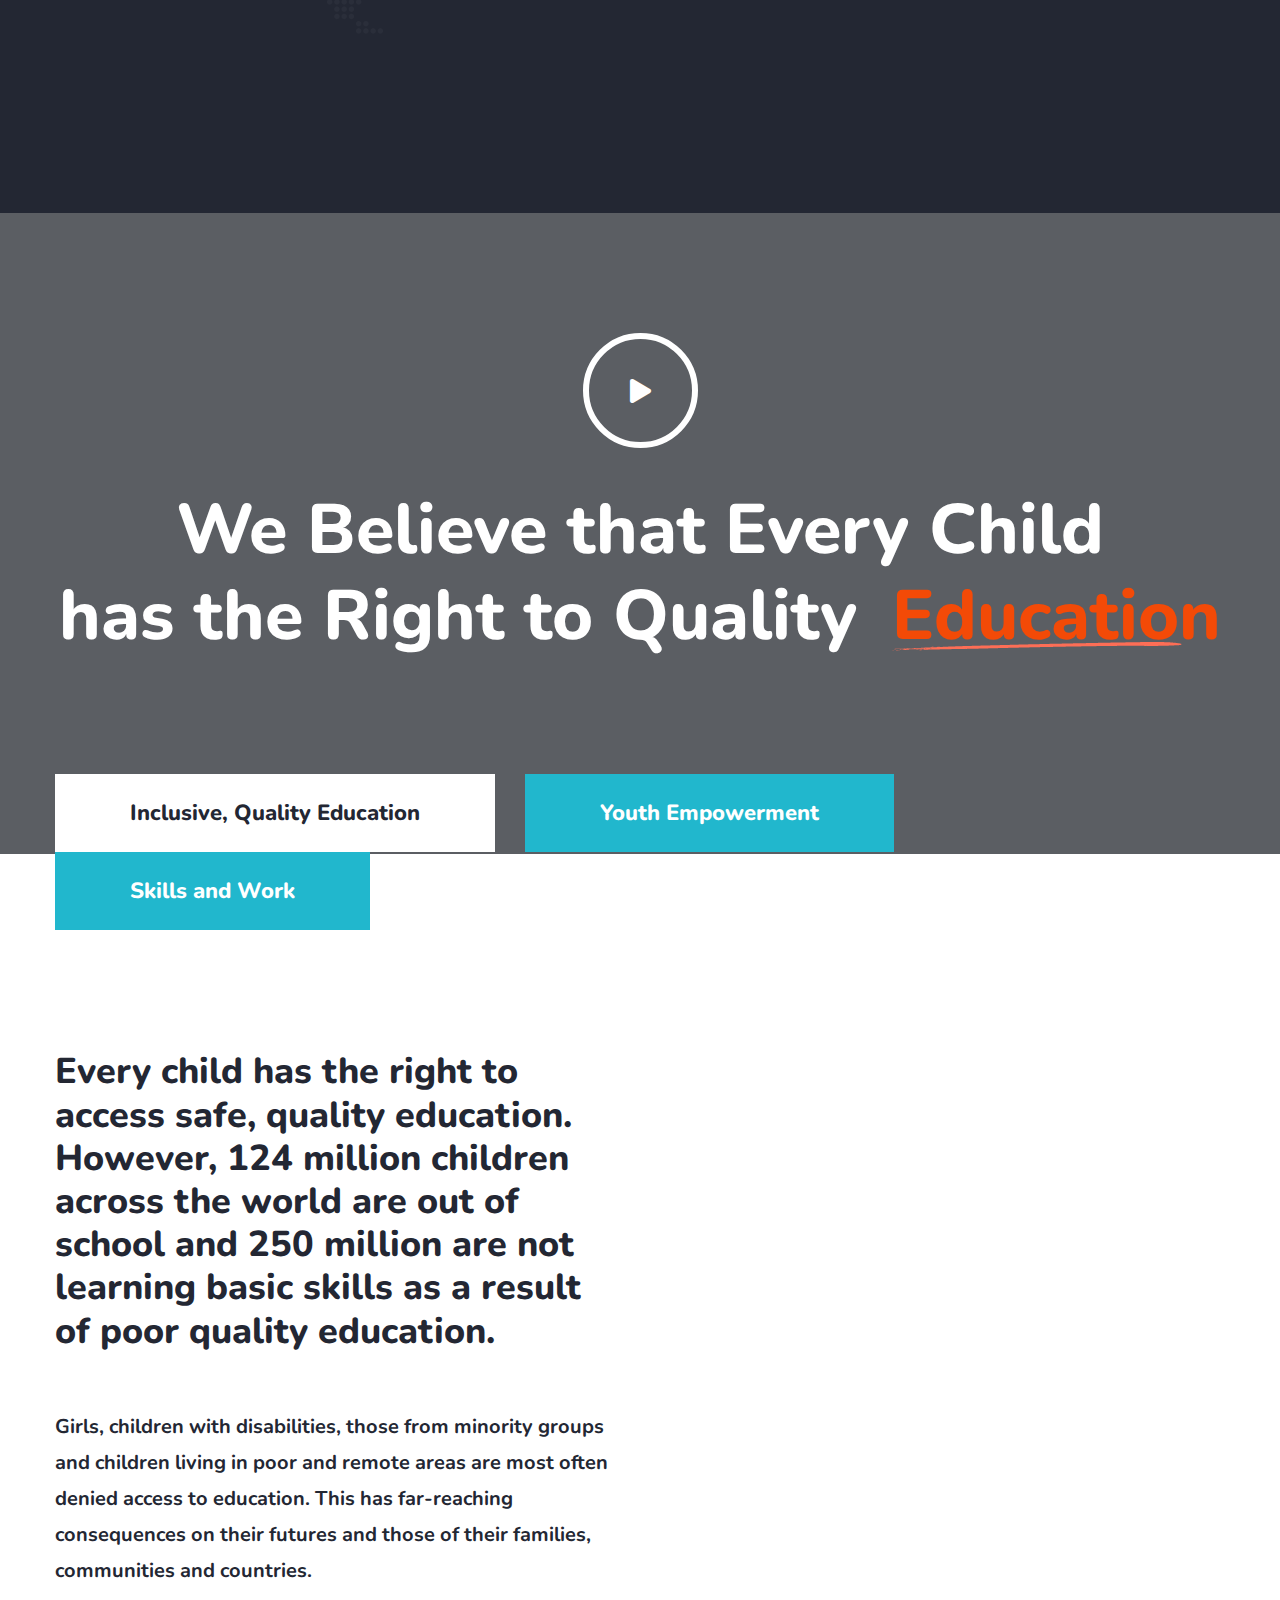
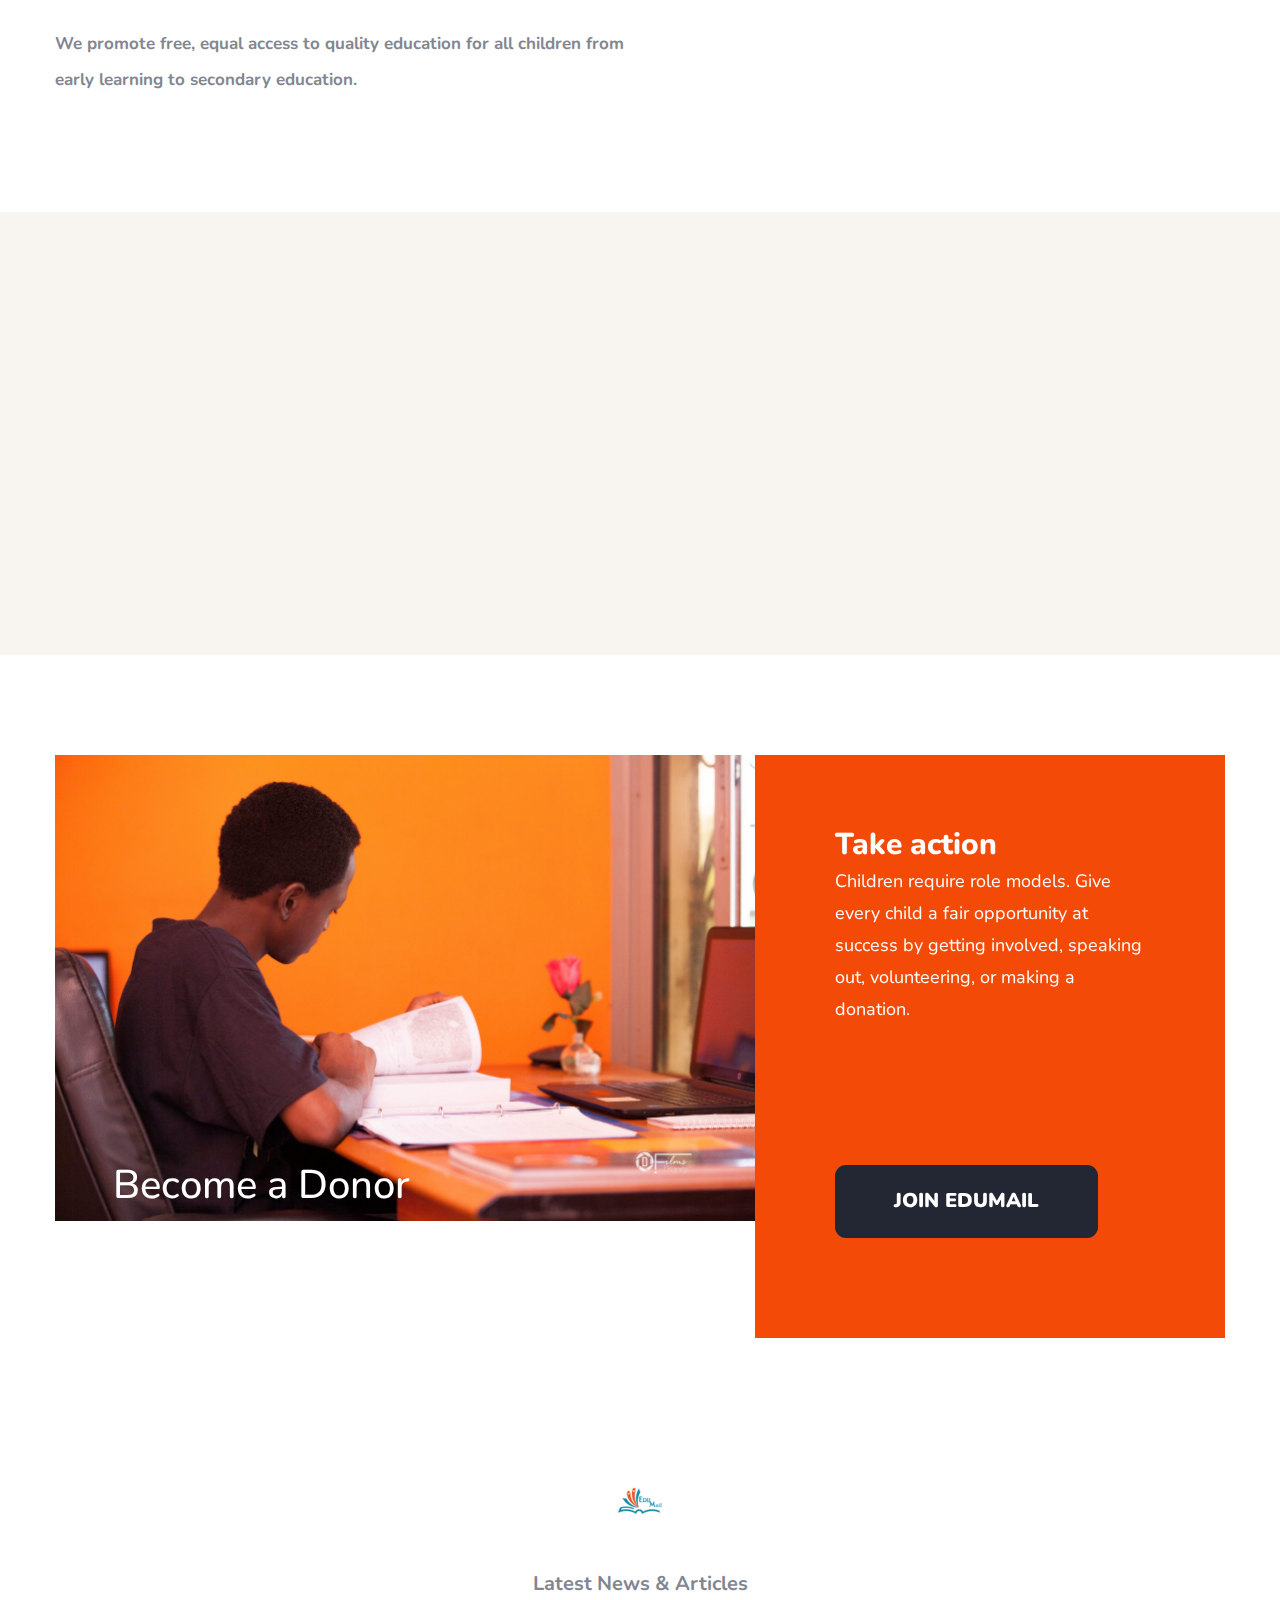
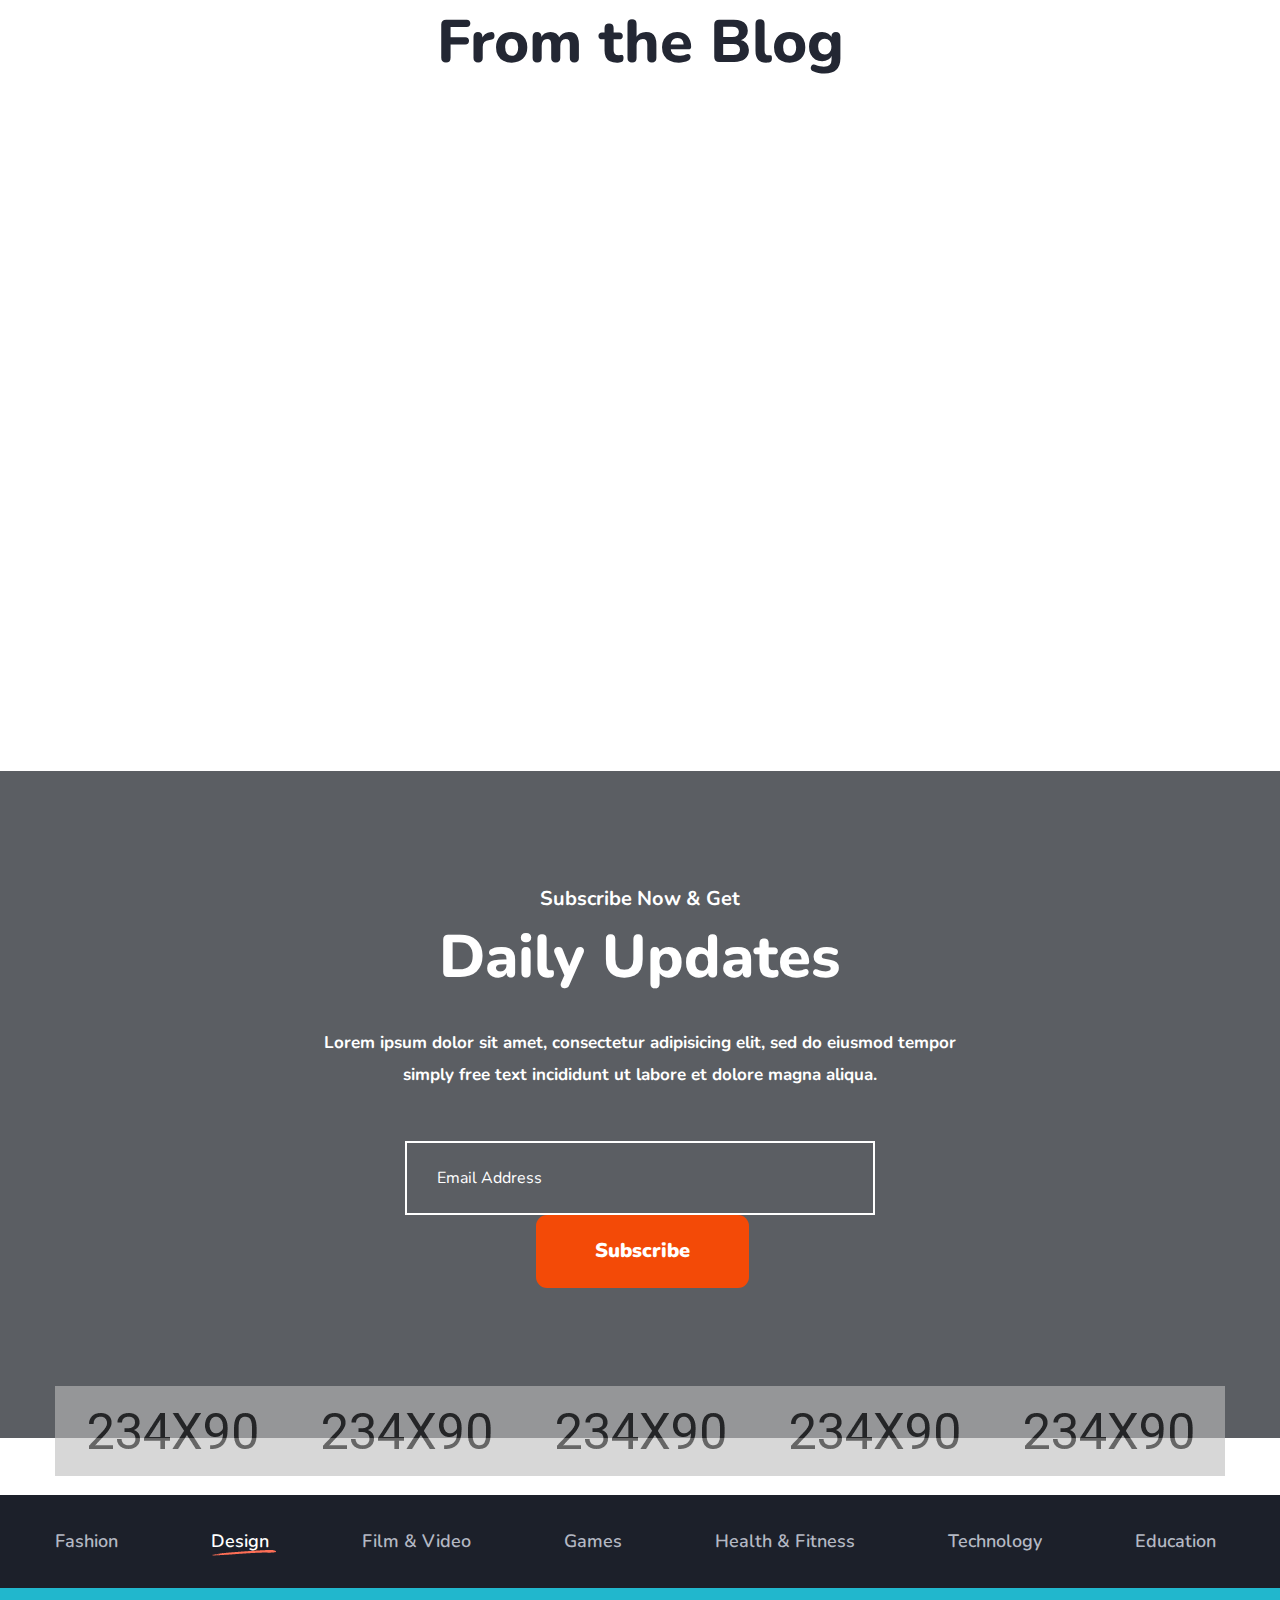
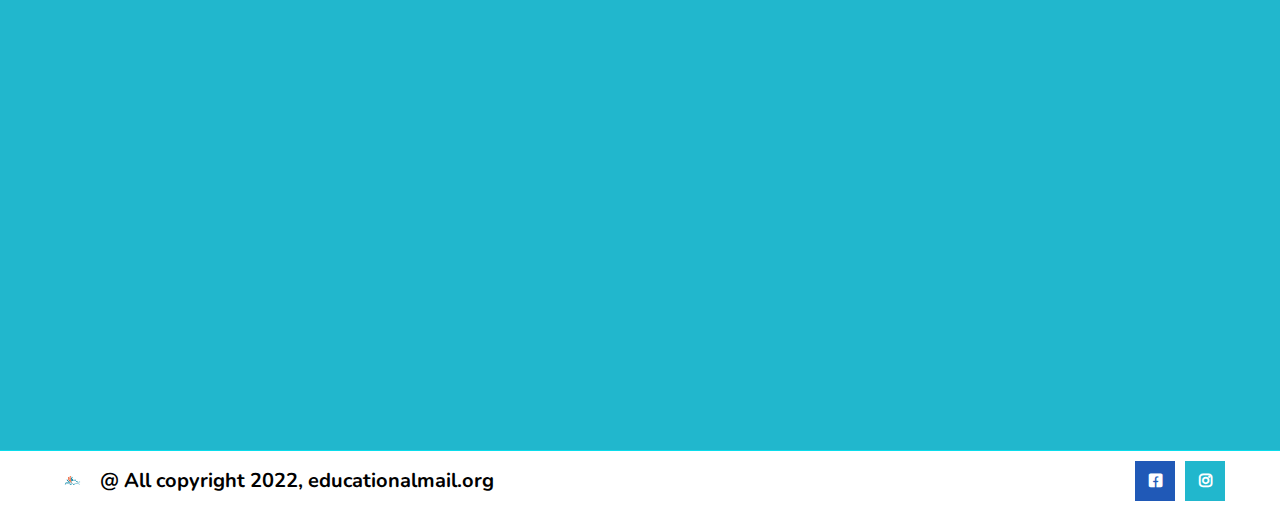
==== commit 2d0434c3: "caps" ====
--- a/files/index2.html
+++ b/files/index2.html
@@ -227,7 +227,7 @@
                                         <h1>Education, skill Building and Entrepreneurship!!!</h1>
                                     </div>
                                     <div class="link-box">
-                                        <a href="" class="thm-btn">Explore More</a>
+                                        <a href="" class="thm-btn">GET INVOLVED</a>
                                     </div>
                                 </div>
                             </div>
--- a/files/assets/css/style.css
+++ b/files/assets/css/style.css
@@ -167,9 +167,10 @@
   color: #ffffff;
   font-weight: 900;
   padding: 20.5px 59px;
-  border-radius: 0;
+  border-radius: 11px;
   -webkit-transition: all 0.4s ease;
   transition: all 0.4s ease; 
+  margin-bottom: 30px;
   
 }
 
@@ -2544,7 +2545,7 @@
   top: 0;
   width: 100%;
   height: 100%;
-  background-color: rgba(21, 25, 33, 0.6);
+  
   z-index: 1;
 }
 .banner-carousel-two .slide-item .image-layer {
@@ -4761,8 +4762,7 @@
   margin-top: -215px;
   margin-bottom: 100px;
 }
-.cta_one_left {
-}
+
 .cta_one_left h2 {
   font-size: 40px;
   color: #ffffff;
@@ -4976,7 +4976,7 @@
   position: relative;
   display: block;
   padding: 97px 0 100px;
-  background: #232733;
+  background:var(--thm-base);
 }
 .footer-widget__about {
   margin-right: 40px;
@@ -4985,16 +4985,16 @@
   margin-bottom: 45px;
 }
 .footer-widget__title h3 {
-  font-size: 18px;
-  color: #ffffff;
-  font-weight: 800;
+  font-size: 25px;
+  color: #ffffff;
+  font-weight: 900;
   margin: 0;
 }
 .footer-widget_about_text {
 }
 .footer-widget_about_text p {
   font-size: 16px;
-  color: #b4b8c3;
+  color: #ffffff;
   margin: 0;
   line-height: 32px;
 }
@@ -5002,17 +5002,15 @@
   position: relative;
   display: block;
   margin-top: 24px;
-}
-.footer_input-box input {
 }
 
 .footer_input-box input[type="Email"] {
   font-size: 14px;
-  color: #b4b8c3;
+  color: #ffffff;
   height: 70px;
   width: 100%;
-  background: #1c202a;
-  border: 1px solid #2e323d;
+  background:  #ffffff;
+  border: 1px solid #ff7b00;
   padding: 0 30px;
   border-radius: 0;
 }
@@ -5025,13 +5023,13 @@
   display: flex;
   justify-content: center;
   align-items: center;
-  border: 1px solid #2e323d;
+  border: 1px solid #ff5e00;
   border-radius: 0px;
-  background: #1c202a;
+  background: #ffffff;
   border-left: 0;
 }
 .footer_input-box .button i {
-  color: #a1a5b0;
+  color: #000000;
   font-size: 15px;
 }
 
@@ -5039,16 +5037,16 @@
   outline: none;
 }
 .footer_input-box input[type="email"]::-webkit-input-placeholder {
-  color: #b4b8c3;
+  color: rgb(0, 0, 0);
 }
 .footer_input-box input[type="email"]:-moz-placeholder {
-  color: #b4b8c3;
+  color: #000000;
 }
 .footer_input-box input[type="email"]::-moz-placeholder {
-  color: #b4b8c3;
+  color: #000000;
 }
 .footer_input-box input[type="email"]:-ms-input-placeholder {
-  color: #b4b8c3;
+  color: #000000;
 }
 
 .footer-widget__company {
@@ -5060,7 +5058,7 @@
 }
 .footer-widget__company-list li a {
   font-size: 16px;
-  color: #b4b8c3;
+  color: #ffffff;
   -webkit-transition: all 500ms ease;
   transition: all 500ms ease;
 }
@@ -5079,7 +5077,7 @@
 }
 .footer-widget__explore_list li a {
   font-size: 16px;
-  color: #b4b8c3;
+  color: #ffffff;
   -webkit-transition: all 500ms ease;
   transition: all 500ms ease;
 }
@@ -5099,7 +5097,7 @@
 }
 .footer-widget_links_list li a {
   font-size: 16px;
-  color: #b4b8c3;
+  color: #ffffff;
   -webkit-transition: all 500ms ease;
   transition: all 500ms ease;
 }
@@ -5126,7 +5124,7 @@
   display: block;
   outline: none !important;
   border-radius: 0;
-  background-color: #1c202a !important;
+  background-color: #ffffff !important;
   max-width: 100%;
   width: 100%;
   height: 60px;
@@ -5134,13 +5132,13 @@
   padding: 0;
   padding-left: 30px;
   padding-right: 30px;
-  color: #b4b8c3 !important;
+  color: #8a0e0e !important;
   font-size: 13px;
   line-height: 60px;
   letter-spacing: normal;
   text-transform: capitalize;
   box-shadow: none !important;
-  border: 1px solid #2e323d;
+  border: 1px solid #ff3c00;
 }
 
 /*--------------------------------------------------------------
@@ -5149,9 +5147,9 @@
 .site-footer_bottom {
   position: relative;
   display: block;
-  background: #232733;
-  border-top: 1px solid #2e323d;
-  padding: 49.5px 0;
+  background: #ffffff;
+  border-top: 1px solid #0adceb;
+  padding: 10px 0;
 }
 .site-footer_bottom .container {
   display: -webkit-box;
@@ -5173,12 +5171,12 @@
   height: 35px;
 }
 .site-footer_bottom_copyright p {
-  font-size: 16px;
-  color: #b4b8c3;
+  font-size: 20px;
+  color: rgb(0, 0, 0);
   margin: 0;
 }
 .site-footer_bottom_copyright a {
-  color: #b4b8c3;
+  color: #000000;
   -webkit-transition: all 500ms ease;
   transition: all 500ms ease;
 }
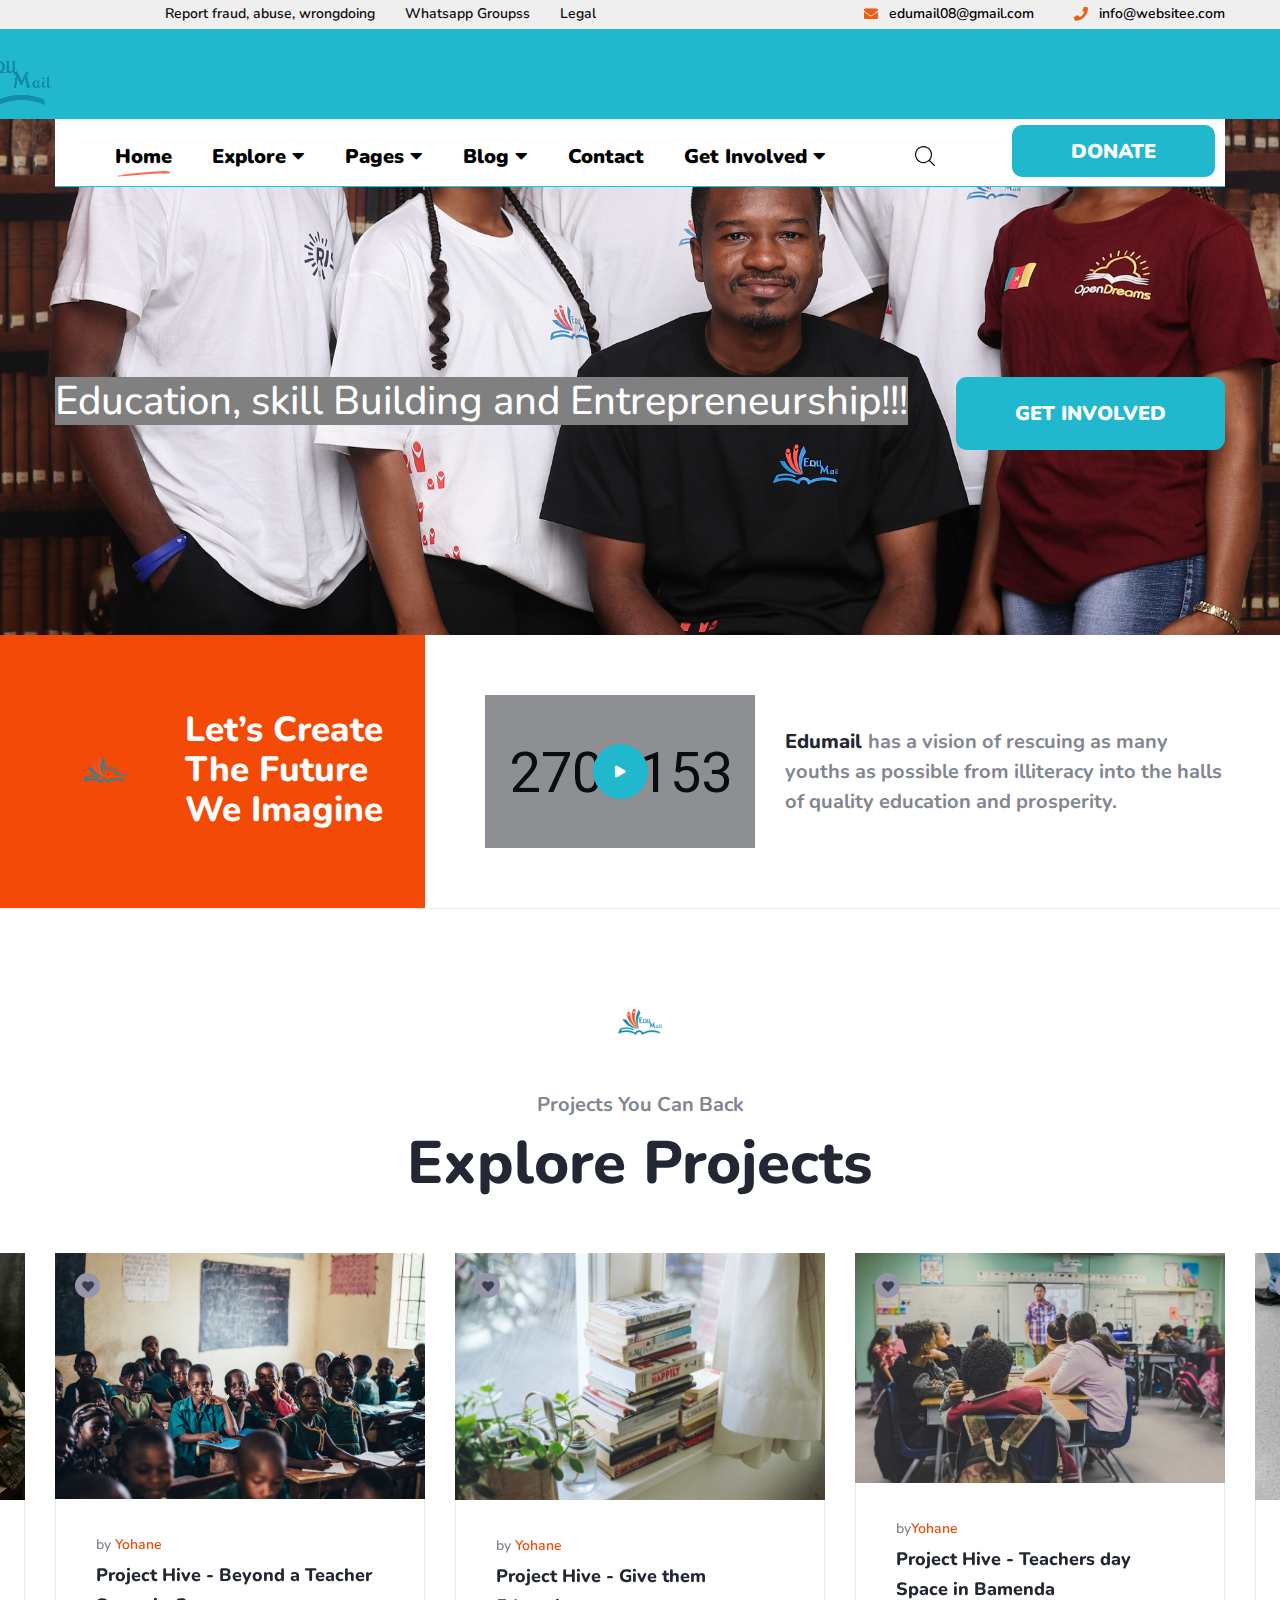
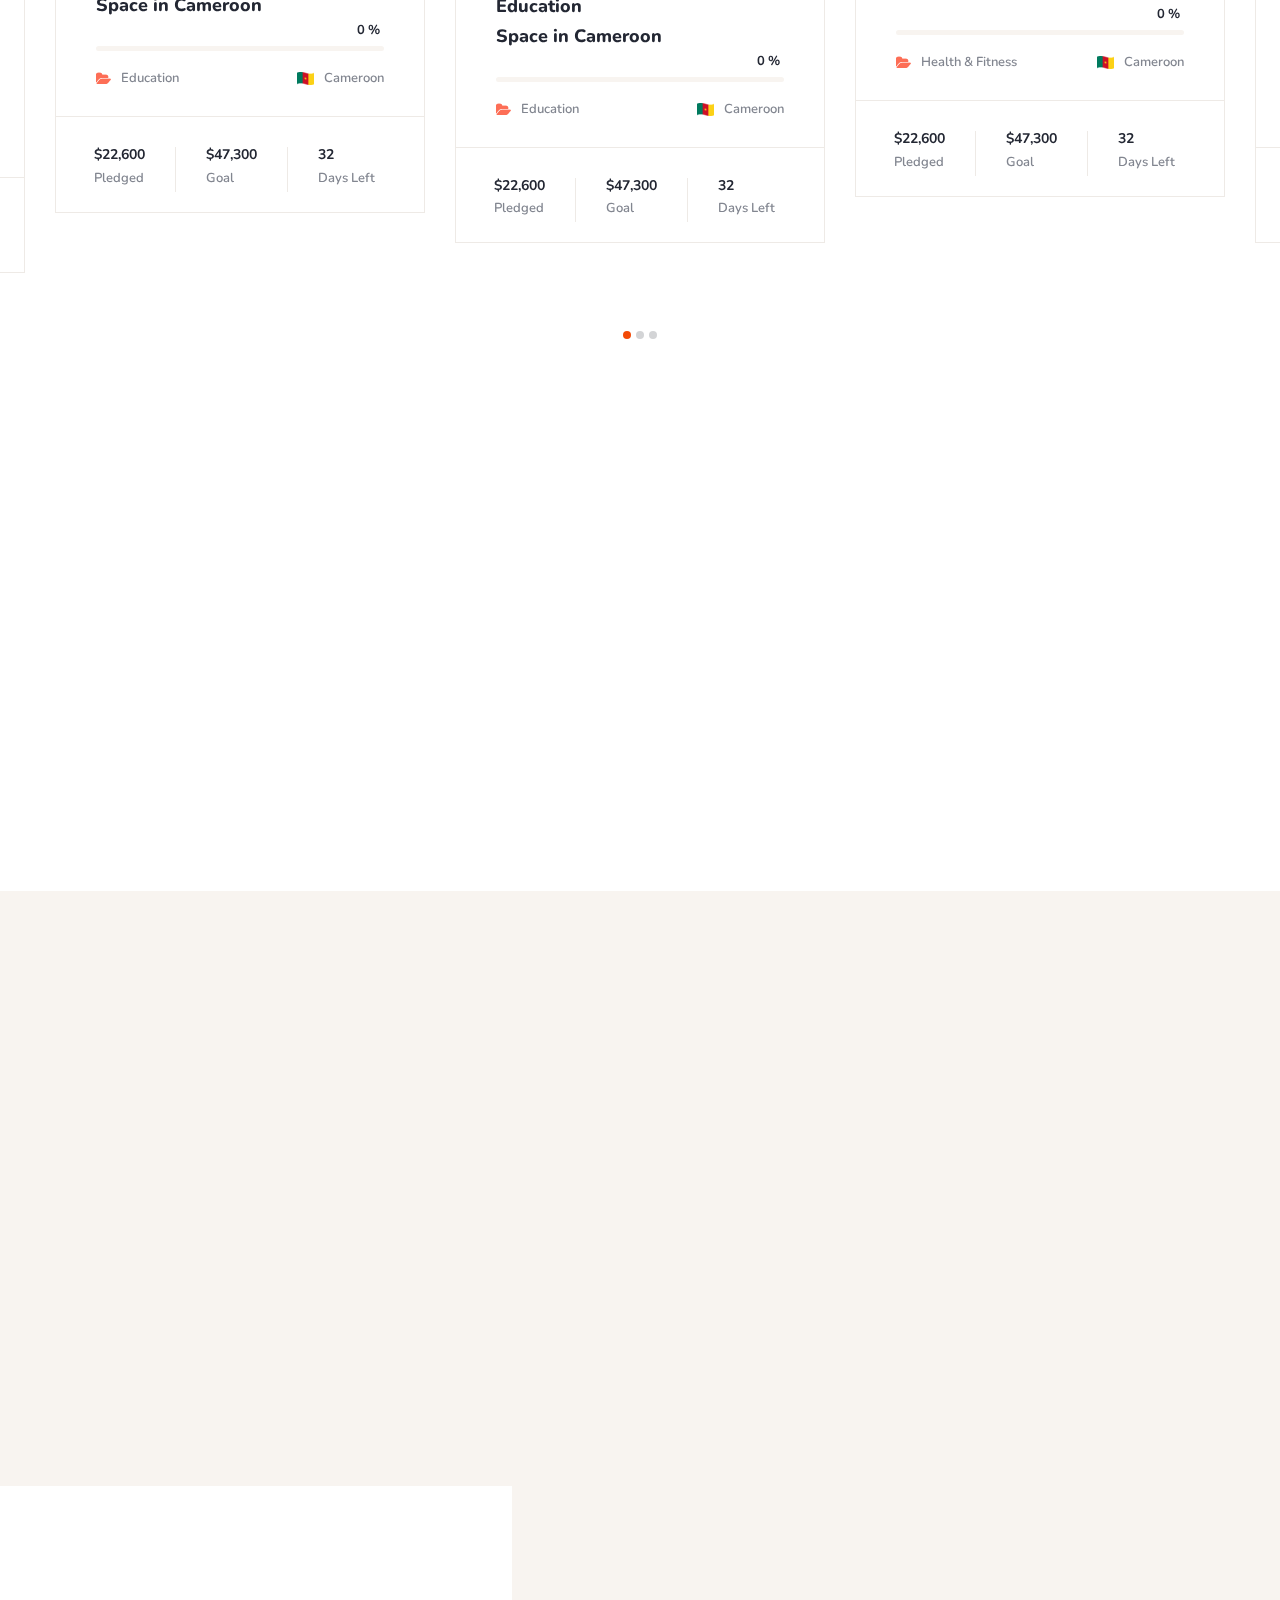
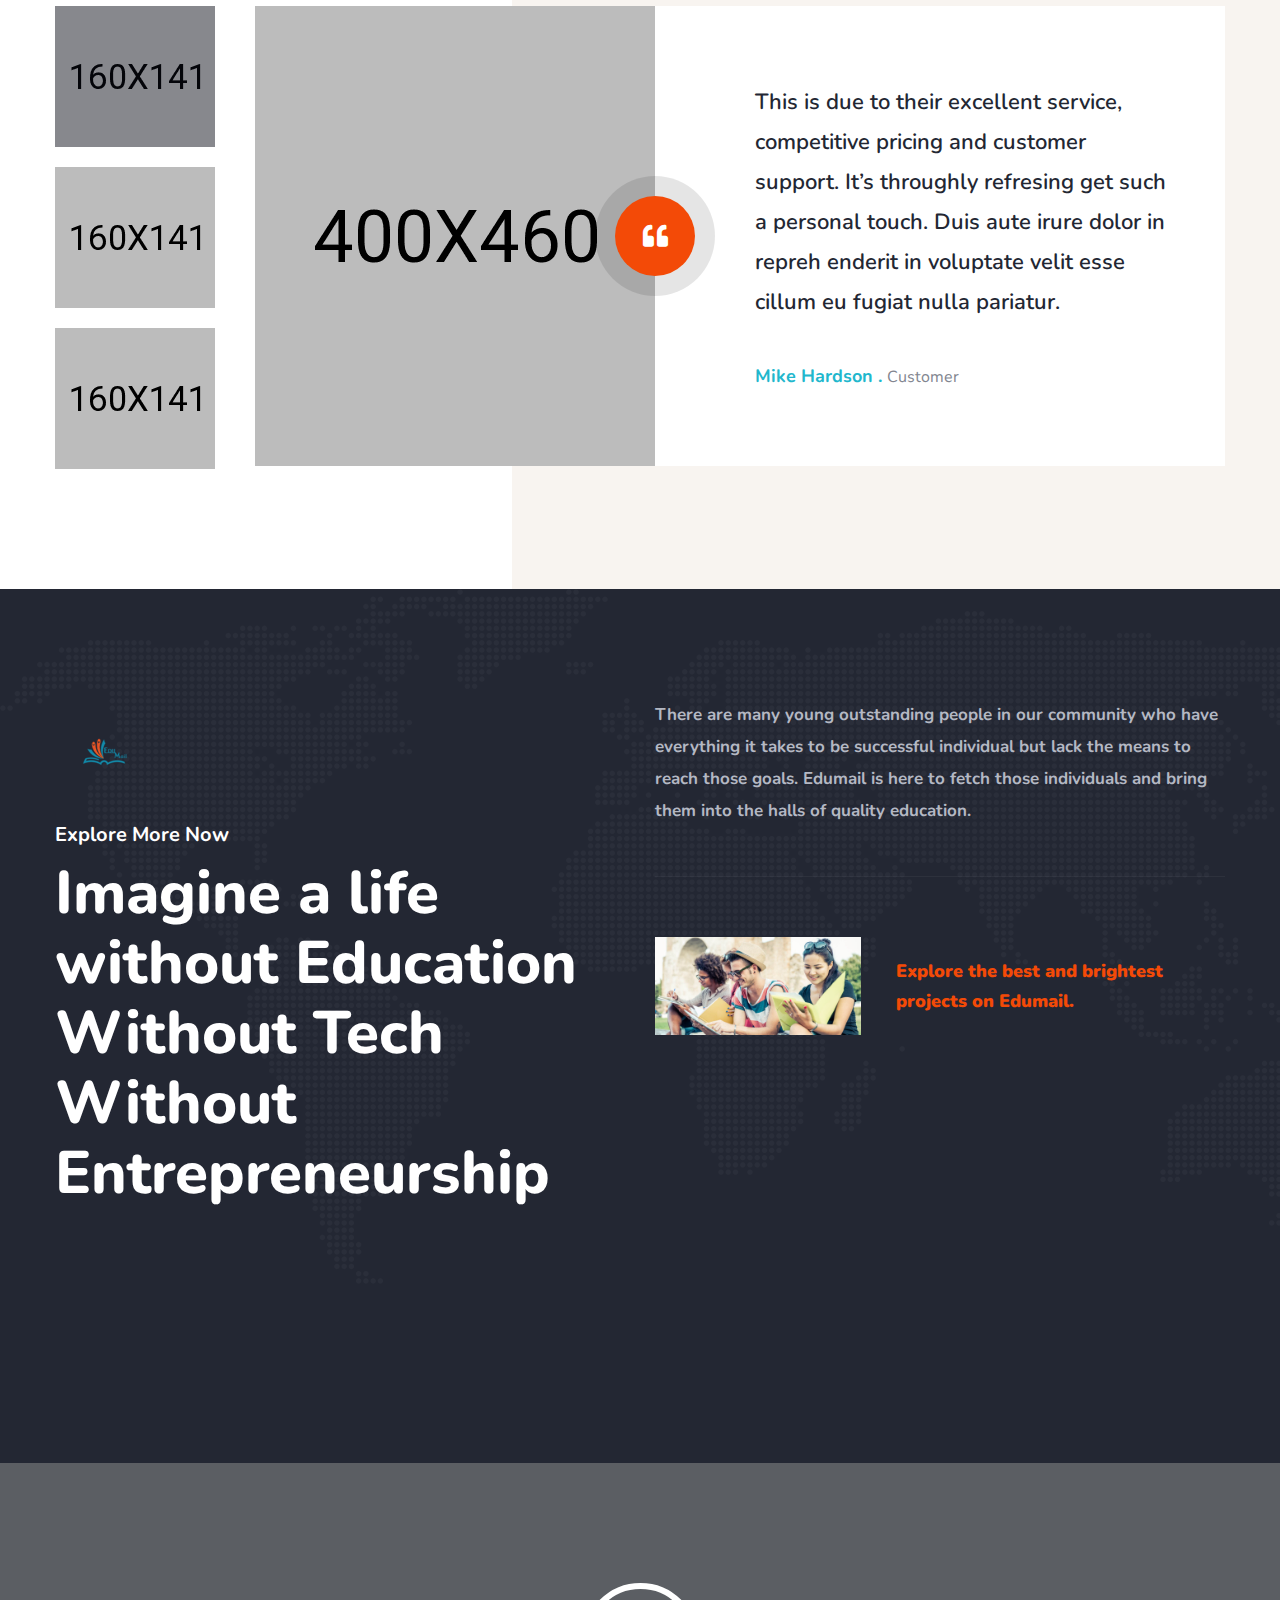
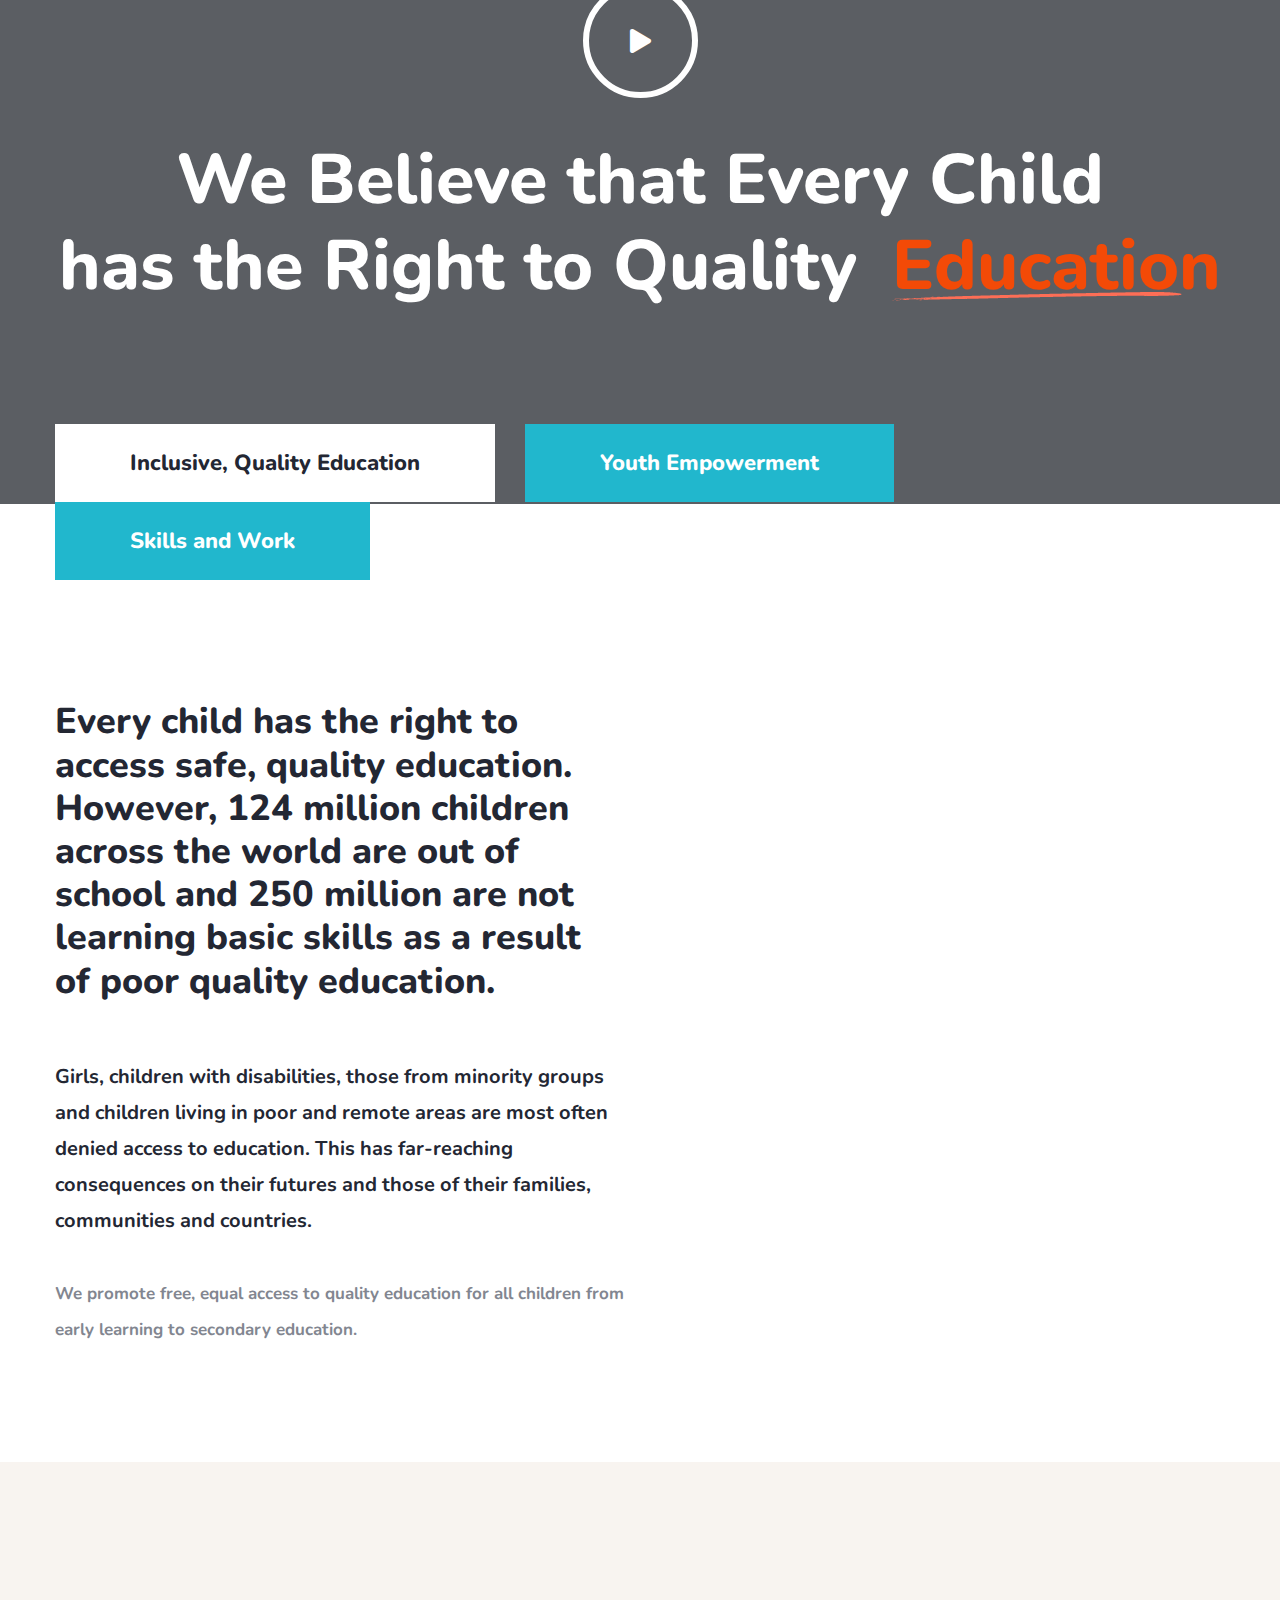
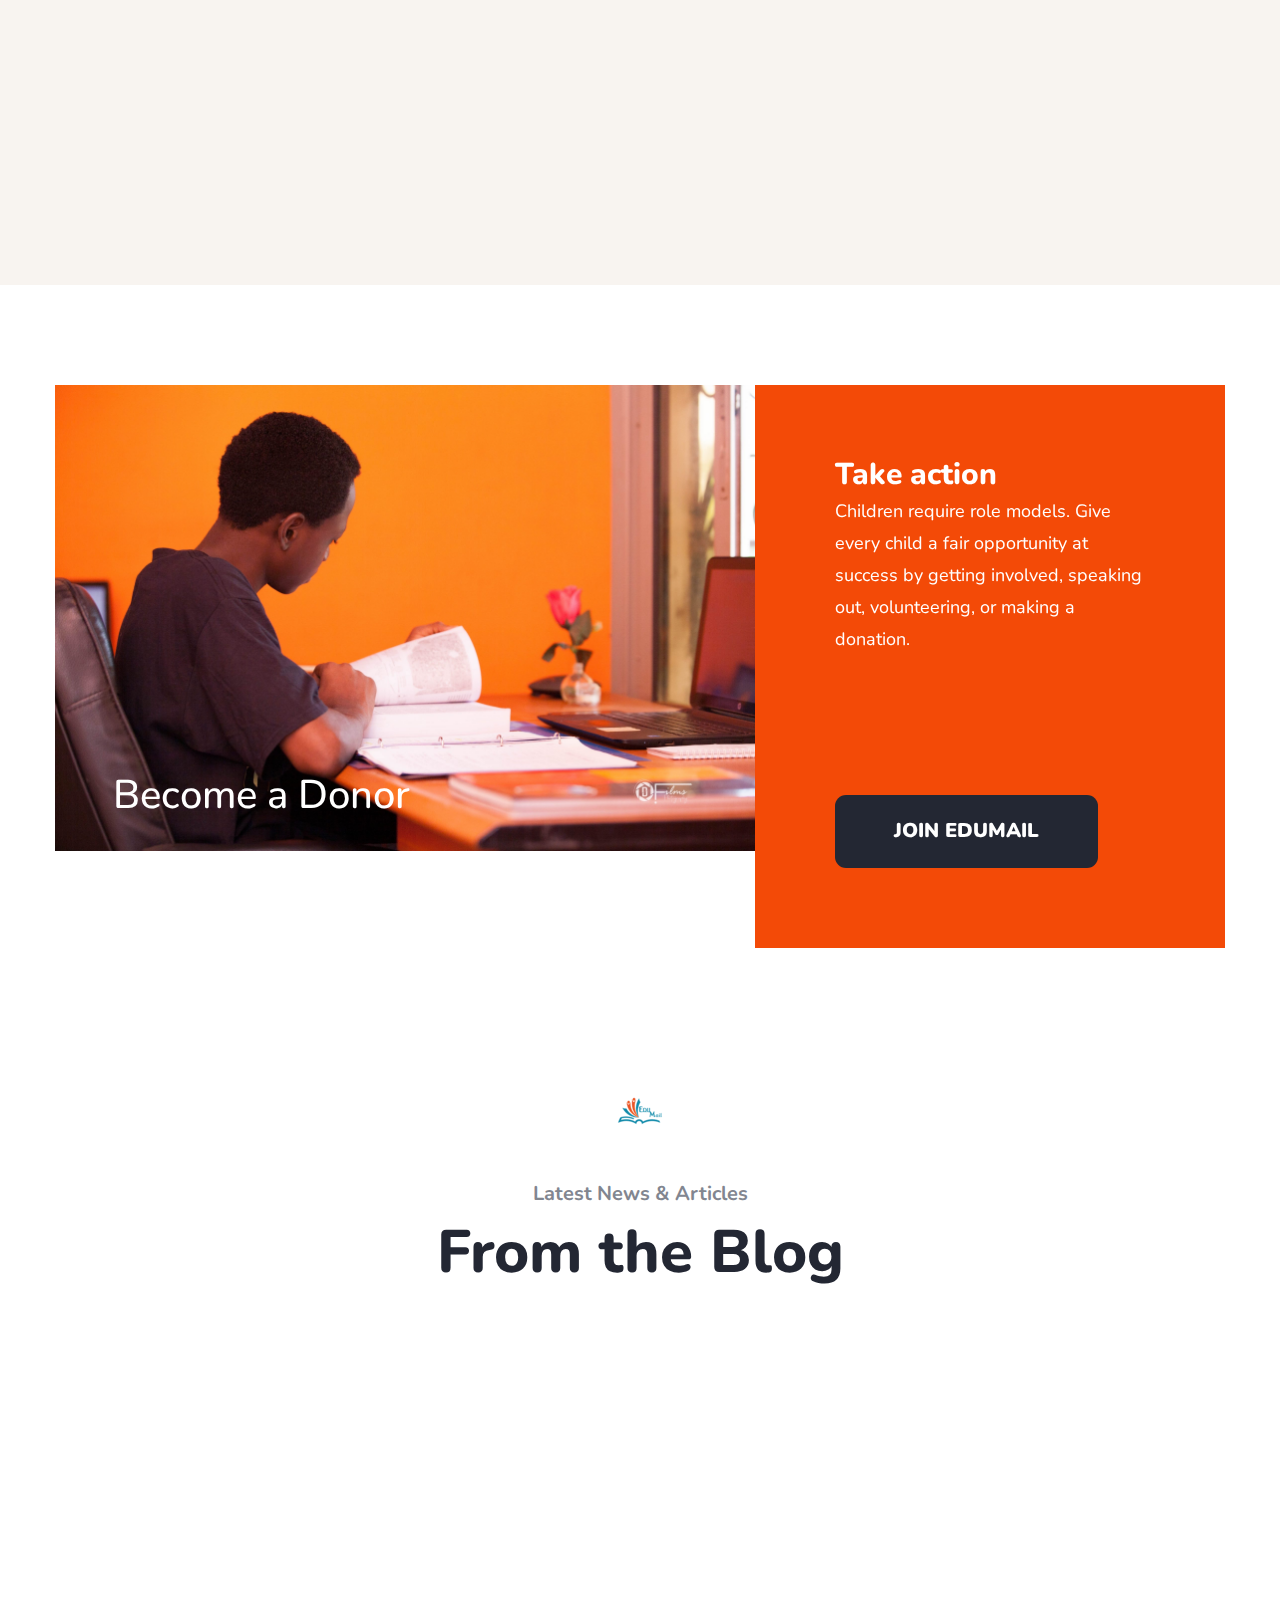
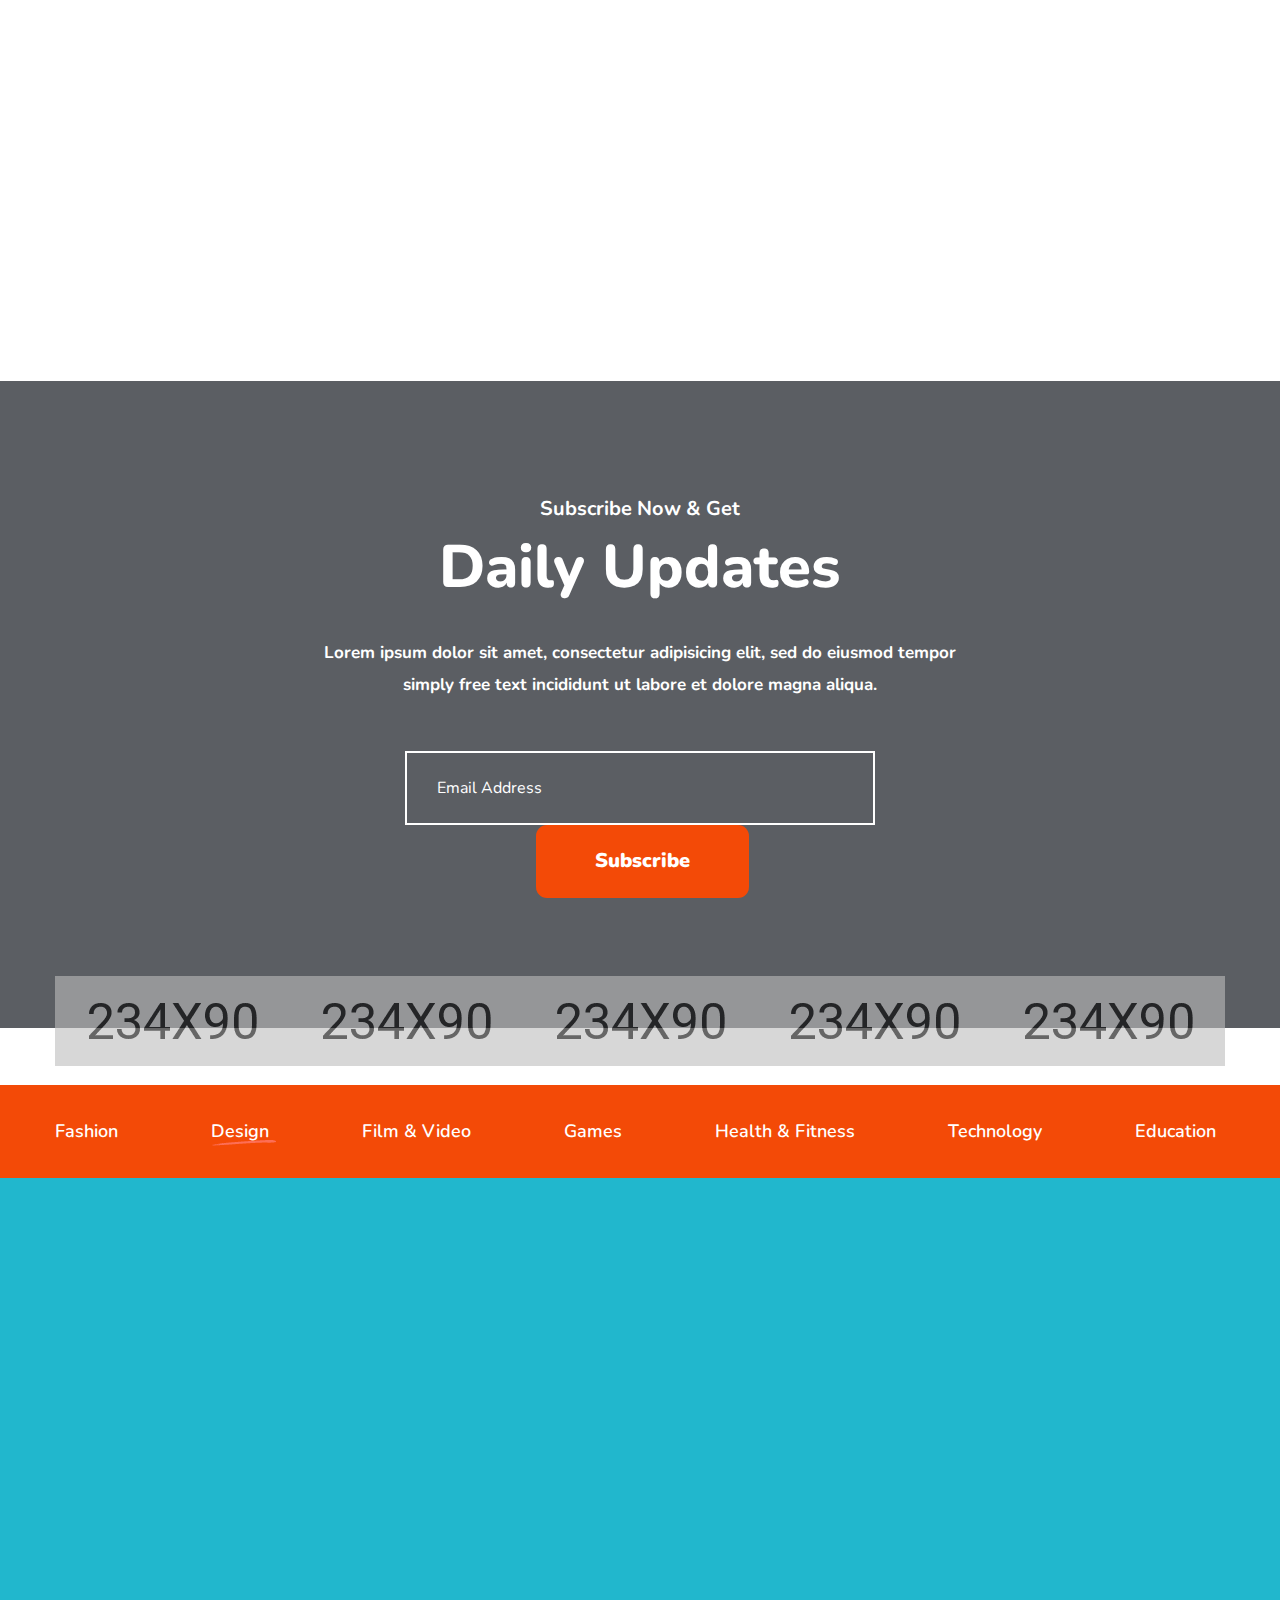
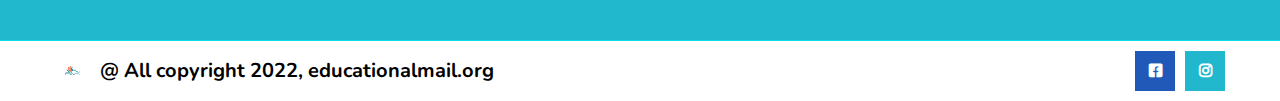
==== commit 9e9e447b: "editing header" ====
--- a/files/index2.html
+++ b/files/index2.html
@@ -149,14 +149,14 @@
                                         </ul><!-- /.sub-menu -->
                                     </li>
                                     <li class="dropdown">
-                                        <a href="#"><h4>Explore</h4></a>
+                                        <a href="#"><h4>Explore <i class="fas fa-caret-down"></i></h4></a>
                                         <ul>
                                             <li><a href="project.html">Projects</a></li>
                                             <li><a href="project-details.html">Projects Detail</a></li>
                                         </ul><!-- /.sub-menu -->
                                     </li>
                                     <li class="dropdown">
-                                        <a href="#"><h4>Pages</h4></a>
+                                        <a href="#"><h4>Pages <i class="fas fa-caret-down"></i></h4></a>
                                         <ul>
                                             <li><a href="about.html">About</a></li>
                                             <li><a href="why-choose-us.html">Why Choose Us</a></li>
@@ -166,7 +166,7 @@
                                         </ul><!-- /.sub-menu -->
                                     </li>
                                     <li class="dropdown">
-                                        <a href="#"><h4>Blog</h4></a>
+                                        <a href="#"><h4>Blog <i class="fas fa-caret-down"></i></h4></a>
                                         <ul>
                                             <li><a href="news.html">News</a></li>
                                             <li><a href="news-detail.html">Newss Details</a></li>
@@ -178,7 +178,7 @@
                                     </li>
 
                                     <li class="dropdown">
-                                        <a href="#"><h4>Get involved</h4></a>
+                                        <a href="#"><h4>Get involved <i class="fas fa-caret-down"></i></h4></a>
                                         <ul>
                                             <li><a href="#">Donate</a></li>
                                             <li><a href="#">Volunteer</a></li>
@@ -216,14 +216,14 @@
             <div class="banner-carousel-two owl-theme owl-carousel">
                 <!-- Slide Item -->
                 <div class="slide-item">
-                    <div class="image-layer" style="background-image: url(assets/images/main-slider/bill-wegener-7MD4DR9jbP0-unsplash.jpg);">
+                    <div class="image-layer" style="background-image: url(assets/images/main-slider/n1.jpg);">
                     </div>
                     <div class="auto-container">
                         <div class="content-box">
                             <div class="content">
                                 <div class="inner">
                                     <div class="big_text">
-                                        <h2>Edumail Brings Quality<br> Education <br>To Life</h2>
+                                        
                                         <h1>Education, skill Building and Entrepreneurship!!!</h1>
                                     </div>
                                     <div class="link-box">
--- a/files/assets/css/style.css
+++ b/files/assets/css/style.css
@@ -170,7 +170,7 @@
   border-radius: 11px;
   -webkit-transition: all 0.4s ease;
   transition: all 0.4s ease; 
-  margin-bottom: 30px;
+  margin-bottom: 10px;
   
 }
 
@@ -1316,9 +1316,11 @@
   position: relative;
   display: block;
   padding-left: 50px;
-  background: white;
+  background: rgb(255, 255, 255);
   border-bottom: 1px solid rgb(13, 200, 247);
   height: 4em;
+  
+  
 
   
 
@@ -1388,7 +1390,7 @@
   margin-right: 10px;
   line-height: 11px;
   margin-top: 6px;
-  border: 1px solid rgb(255, 125, 3);
+  
 
   
 
@@ -1549,7 +1551,7 @@
 .header_top_four {
   position: relative;
   display: block;
-  background: #ffffff;
+  background: rgb(239, 239, 239);
 }
 .header_top_four_content {
   position: relative;
@@ -1748,7 +1750,7 @@
 }
 
 .header-navigation.four.five.original {
-  border-bottom: 1px solid rgba(255, 255, 255, 0.1);
+  border-bottom: 1px solid rgba(0, 51, 11, 0.1);
 }
 
 .main-nav__main-navigation.five .main-nav__navigation-box > li + li {
@@ -2600,7 +2602,7 @@
   margin: 0;
   font-size: 90px;
   line-height: 94px;
-  color: #ffffff;
+  color:  var(--thm-primary);
   font-weight: 800;
   opacity: 0;
   letter-spacing: 0;
@@ -2633,6 +2635,16 @@
 
 .banner-carousel-two .content-box .big_text h1{
   color: white;
+  
+}
+.banner-carousel-two .content-box h1 {
+ 
+  
+  background-color: grey;
+  position: absolute;
+  
+  
+ 
 }
 .banner-carousel-two .content-box .link-box {
   position: relative;
@@ -2991,7 +3003,7 @@
 }
 
 .banner-carousel-three.owl-carousel .owl-dots {
-  margin-top: 0 !important;
+  margin-top: 0em !important;
   position: absolute;
   bottom: 50px;
   left: 50%;
@@ -4921,7 +4933,7 @@
 .categories_two {
   position: relative;
   display: block;
-  background: #1c202a;
+  background: #f34a07;
   padding: 30px 0;
 }
 .categories_two_menu {
@@ -4961,7 +4973,7 @@
 }
 .categories_two_menu li a {
   font-size: 18px;
-  color: #b4b8c3;
+  color: #ffffff;
   font-weight: 600;
   -webkit-transition: all 500ms ease;
   transition: all 500ms ease;
